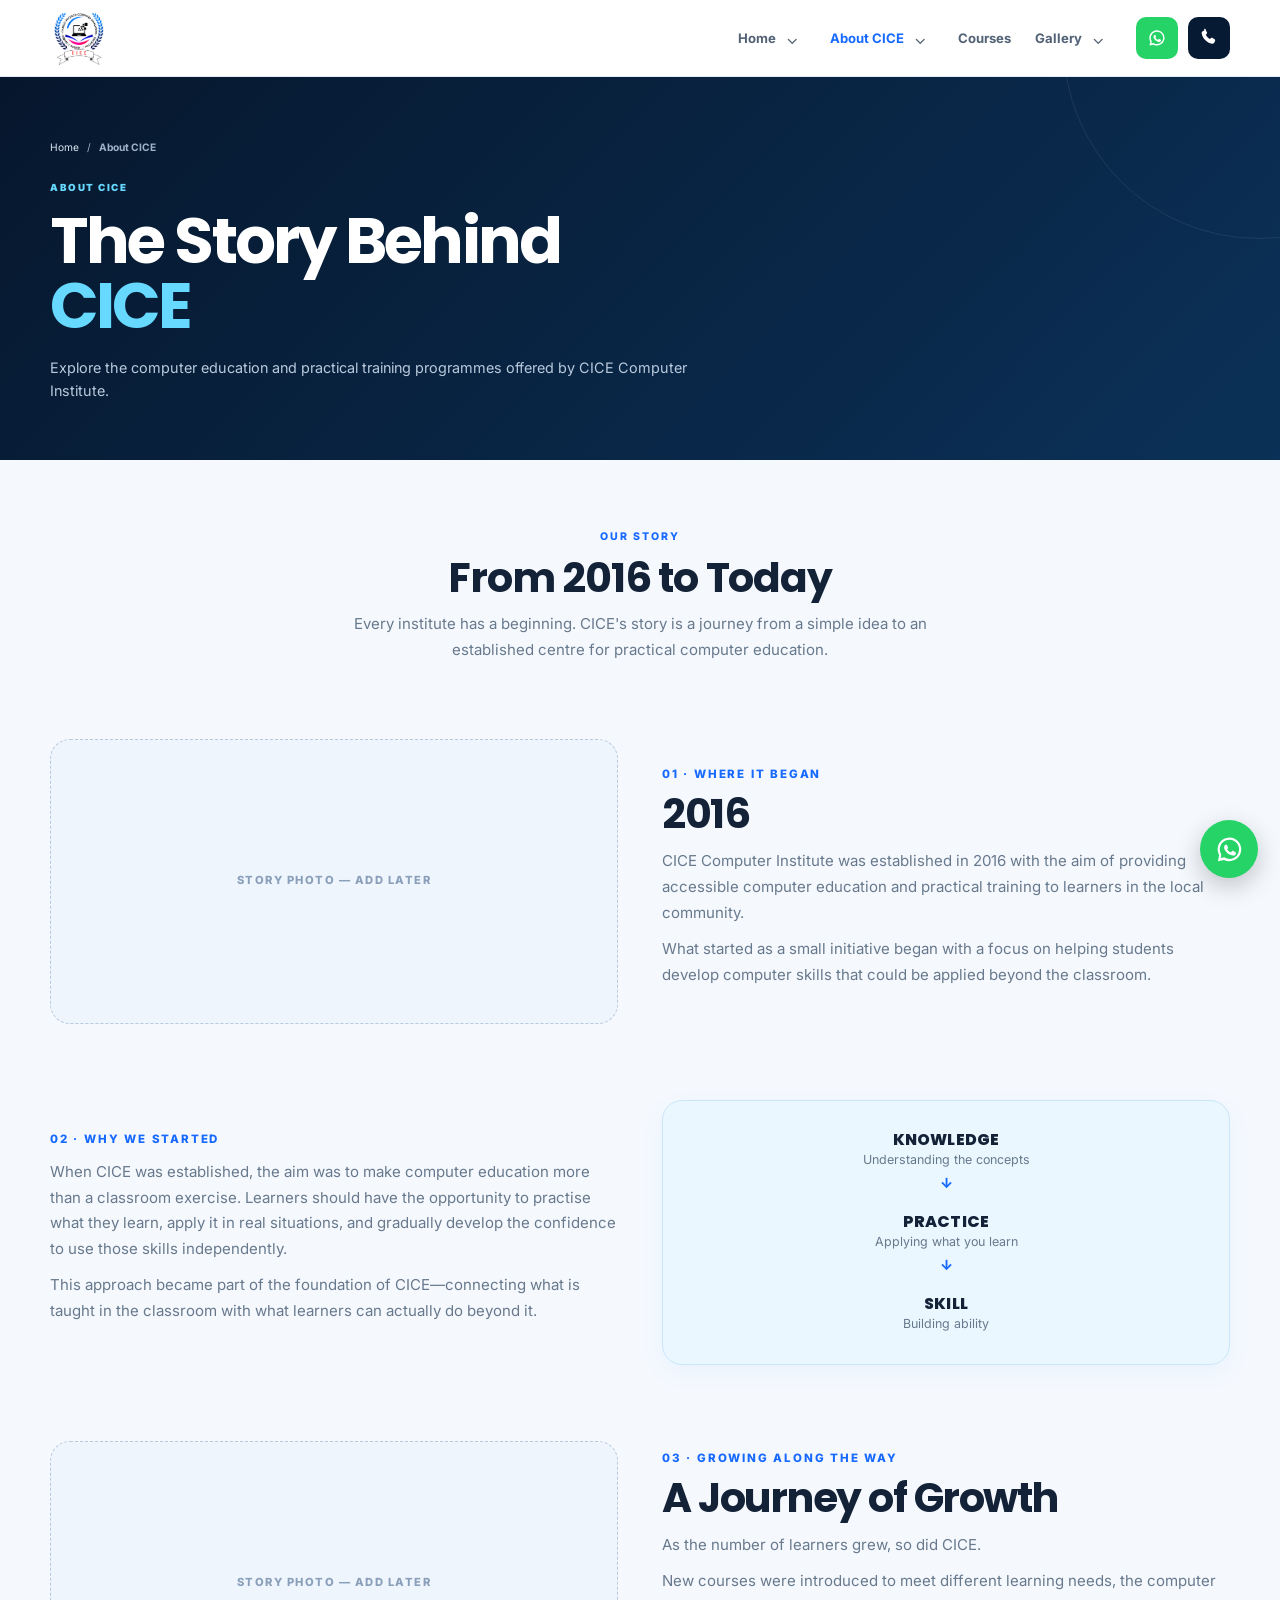
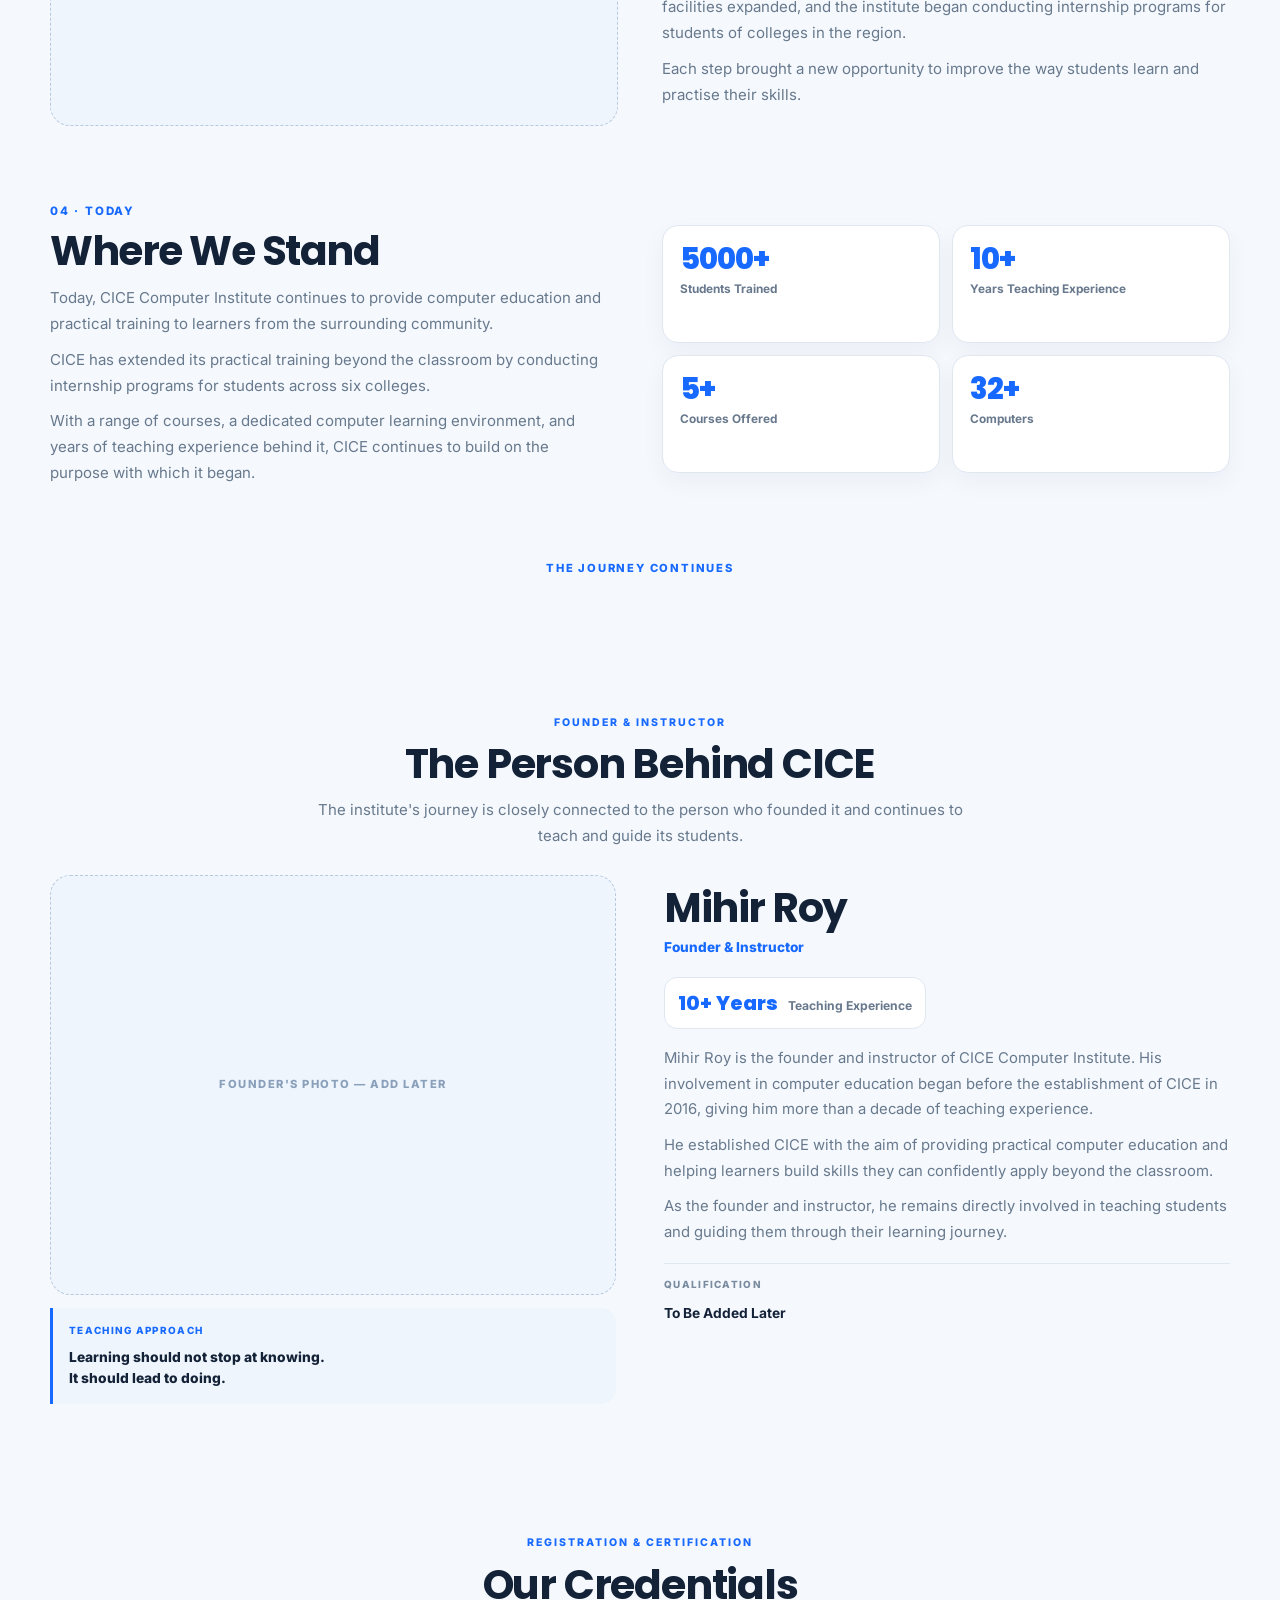
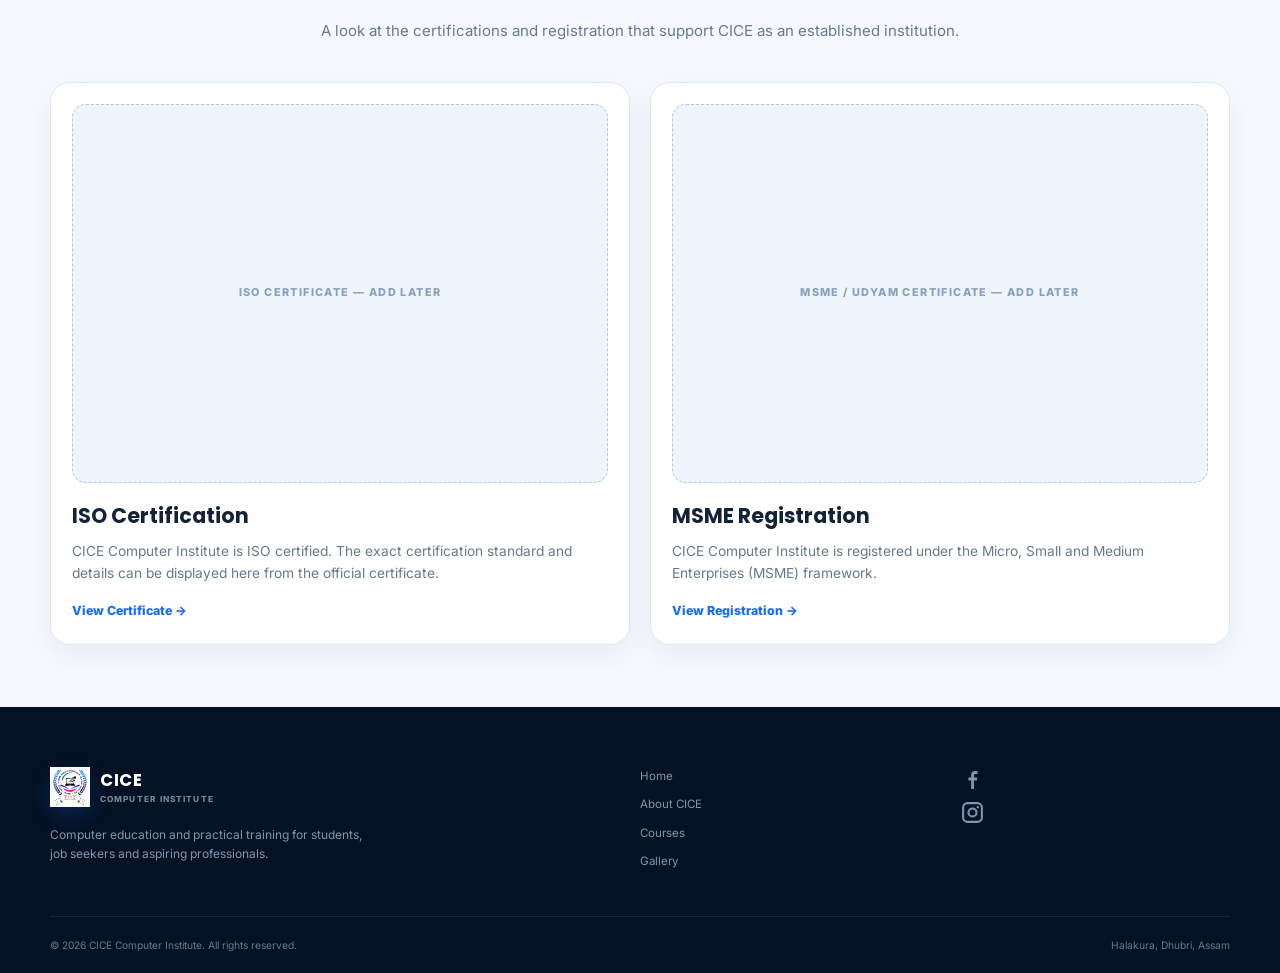
==== about.html @ 04698992 "Normalize logo link to homepage on all pages" ====
<!-- CICE About Page: institute information and founder details. -->
<!DOCTYPE html>
<html lang="en">
<head>
    <meta charset="UTF-8">
    <meta name="viewport" content="width=device-width, initial-scale=1.0">
    <link rel="icon" type="image/png" href="assets/images/cice-logo.png">
    <link rel="apple-touch-icon" href="assets/images/cice-logo.png">
    <meta name="description" content="Learn about CICE Computer Institute, its journey since 2016, founder and instructor Mihir Roy, and its certifications and registration.">
    <link rel="canonical" href="https://subhajitroy8931.github.io/CICEComputerInstitution/about.html">
    <meta property="og:type" content="website">
    <meta property="og:title" content="About CICE | CICE Computer Institute">
    <meta property="og:description" content="The story, founder and credentials behind CICE Computer Institute, Halakura.">
    <meta property="og:url" content="https://subhajitroy8931.github.io/CICEComputerInstitution/about.html">
    <meta property="og:image" content="https://subhajitroy8931.github.io/CICEComputerInstitution/assets/images/cice-logo.png">
    <meta name="twitter:card" content="summary_large_image">
    <meta name="twitter:title" content="About CICE | CICE Computer Institute">
    <meta name="twitter:description" content="The story, founder and credentials behind CICE Computer Institute, Halakura.">
    <title>About CICE | CICE Computer Institute</title>
    <link rel="stylesheet" href="style.css">

<style id="about-story-final-refinement">
/* Part 2: compact, centered Knowledge → Practice → Skill progression */
.story-process,
.knowledge-practice-skill,
.learning-process {
  display: flex !important;
  flex-direction: column !important;
  align-items: center !important;
  justify-content: center !important;
  gap: 8px !important;
  padding: 24px 22px !important;
  min-height: 0 !important;
}
.story-process .step,
.knowledge-practice-skill .step,
.learning-process .step {
  width: 100% !important;
  text-align: center !important;
  padding: 0 !important;
  margin: 0 !important;
}
.story-process .step h3,
.knowledge-practice-skill .step h3,
.learning-process .step h3 {
  margin: 0 !important;
  font-size: 19px !important;
  line-height: 1.2 !important;
  text-align: center !important;
}
.story-process .step p,
.knowledge-practice-skill .step p,
.learning-process .step p {
  margin: 3px 0 0 !important;
  font-size: 13px !important;
  line-height: 1.35 !important;
  text-align: center !important;
}
.story-process .arrow,
.knowledge-practice-skill .arrow,
.learning-process .arrow {
  margin: 0 !important;
  line-height: 1 !important;
  font-size: 14px !important;
}
</style>


<style id="story-process-cyan-refinement">
/* Compact Knowledge → Practice → Skill panel */
.story-process,
.knowledge-practice-skill,
.learning-process {
  background: #EAF7FF !important;
  border: 1px solid #C9E7F8 !important;
  border-radius: 20px !important;
  padding: 22px 24px !important;
  min-height: 0 !important;
  height: auto !important;
  box-shadow: 0 8px 24px rgba(31, 119, 255, 0.05) !important;
  display: flex !important;
  flex-direction: column !important;
  align-items: center !important;
  justify-content: center !important;
  gap: 7px !important;
}
.story-process .step,
.knowledge-practice-skill .step,
.learning-process .step {
  width: 100% !important;
  text-align: center !important;
  padding: 0 !important;
  margin: 0 !important;
}
.story-process .step h3,
.knowledge-practice-skill .step h3,
.learning-process .step h3 {
  margin: 0 !important;
  font-size: 19px !important;
  line-height: 1.2 !important;
  text-align: center !important;
}
.story-process .step p,
.knowledge-practice-skill .step p,
.learning-process .step p {
  margin: 3px 0 0 !important;
  font-size: 13px !important;
  line-height: 1.3 !important;
  text-align: center !important;
}
.story-process .arrow,
.knowledge-practice-skill .arrow,
.learning-process .arrow {
  margin: 0 !important;
  line-height: 1 !important;
  font-size: 14px !important;
}
</style>




</head>
<body>
<header class="site-header">
    <nav class="navbar container">
    <a href="index.html" class="brand" aria-label="CICE Computer Institute - Home">
    <img src="assets/images/cice-logo-nav.png" alt="CICE Computer Institute official logo" class="brand-logo">
</a>

    <button class="menu-toggle" id="menuToggle" type="button"
            aria-label="Open menu" aria-expanded="false">☰</button>

    <ul class="nav-links" id="navLinks">
        <li class="nav-dropdown">
            <div class="nav-item-with-dropdown">
                <a href="index.html">Home</a>
                <button class="nav-arrow" type="button"
                        aria-label="Open Home menu" aria-expanded="false">⌄</button>
            </div>
            <ul class="nav-dropdown-menu" aria-label="Home sections">
                <li><a href="index.html#notices">Notice &amp; Updates</a></li>
                <li><a href="index.html#courses">Courses</a></li>
                <li><a href="index.html#why">Why CICE</a></li>
                <li><a href="index.html#testimonials">Testimonials</a></li>
                <li><a href="index.html#gallery">Gallery</a></li>
                <li><a href="index.html#contact">Contact</a></li>
            </ul>
        </li>

        <li class="nav-dropdown">
            <div class="nav-item-with-dropdown">
                <a href="about.html">About CICE</a>
                <button class="nav-arrow" type="button"
                        aria-label="Open About CICE menu" aria-expanded="false">⌄</button>
            </div>
            <ul class="nav-dropdown-menu" aria-label="About CICE sections">
                <li><a href="about.html#story">Our Story</a></li>
                <li><a href="about.html#founder">Founder &amp; Instructor</a></li>
                <li><a href="about.html#certificates">Certificates &amp; Registration</a></li>
            </ul>
        </li>

        <li><a href="courses.html">Courses</a></li>

        <li class="nav-dropdown">
            <div class="nav-item-with-dropdown">
                <a href="gallery.html">Gallery</a>
                <button class="nav-arrow" type="button"
                        aria-label="Open Gallery menu" aria-expanded="false">⌄</button>
            </div>
            <ul class="nav-dropdown-menu" aria-label="Gallery sections">
                <li><a href="gallery.html#all-media">All Media</a></li>
                <li><a href="gallery.html#life-at-cice">Life at CICE</a></li>
                <li><a href="gallery.html#moments-of-cice">Moments</a></li>
                <li><a href="gallery.html#internship-experiences">Internship</a></li>
                <li><a href="gallery.html#recognition-credentials">Recognition</a></li>
            </ul>
        </li>
    </ul>

    <div class="nav-actions" aria-label="Contact actions">
        <a class="nav-action nav-whatsapp" href="https://wa.me/917002641470"
           target="_blank" rel="noopener" aria-label="WhatsApp" title="WhatsApp">
            <svg viewBox="0 0 32 32" aria-hidden="true" focusable="false">
                <path d="M16 3.5a12.3 12.3 0 0 0-10.7 18.4L4 28l6.3-1.2A12.3 12.3 0 1 0 16 3.5Zm0 22.2a9.9 9.9 0 0 1-5-1.4l-.4-.2-3.7.7.7-3.6-.2-.4A9.9 9.9 0 1 1 16 25.7Zm5.5-7.3c-.3-.2-1.8-.9-2.1-1-.3-.1-.5-.2-.7.2-.2.3-.8 1-.9 1.2-.2.2-.3.2-.6.1-1.5-.7-2.5-1.3-3.5-2.9-.3-.5.3-.5.8-1.6.1-.2.1-.4 0-.6-.1-.2-.7-1.7-1-2.3-.3-.6-.5-.5-.7-.5h-.6c-.2 0-.5.1-.8.4-.3.3-1 1-1 2.5s1.1 2.9 1.2 3.1c.2.2 2.1 3.2 5.1 4.5 1.9.8 2.7.9 3.7.7.6-.1 1.8-.7 2-1.4.3-.7.3-1.3.2-1.4-.1-.2-.3-.3-.6-.5Z"/>
            </svg>
            <span class="sr-only">WhatsApp</span>
        </a>

        <a class="nav-action nav-call" href="tel:+917002641470"
           aria-label="Call CICE" title="Call CICE">
            <svg viewBox="0 0 24 24" aria-hidden="true" focusable="false">
                <path d="M6.6 2.8 4.4 3.9c-.9.5-1.4 1.5-1.2 2.5 1.1 6.4 6.1 11.4 12.5 12.5 1 .2 2-.3 2.5-1.2l1.1-2.2c.3-.7.1-1.5-.5-1.9l-2.5-1.7c-.6-.4-1.4-.3-1.9.2l-1.2 1.2c-2.2-1.1-4-2.9-5.1-5.1l1.2-1.2c.5-.5.6-1.3.2-1.9L8.5 3.3c-.4-.6-.1-1.2-.5-1.7-.4-.6-1.2-.8-1.9-.5Z"/>
            </svg>
            <span class="sr-only">Call CICE</span>
        </a>
    </div>
</nav>
</header>

<main>
<!-- ==================== ABOUT HERO ==================== -->
<section class="courses-list-hero"><div class="container"><div class="courses-breadcrumb"><a href="index.html">Home</a><span>/</span><strong>About CICE</strong></div><span class="section-label">ABOUT CICE</span><h1>The Story Behind<br><span>CICE</span></h1><p>Explore the computer education and practical training programmes offered by CICE Computer Institute.</p></div></section>

<!-- ==================== OUR STORY ==================== -->
<section class="about-section alt" id="story">
    <div class="container">
        <div class="about-section-heading">
            <span class="section-label">OUR STORY</span>
            <h2>From 2016 to Today</h2>
            <p>Every institute has a beginning. CICE's story is a journey from a simple idea to an established centre for practical computer education.</p>
        </div>

        <div class="story-chapter story-chapter-beginning">
            <div class="story-media image-placeholder">
                <img src="assets/images/about/story-beginning.jpg" alt="CICE in its early days" loading="lazy" onerror="this.style.display='none';">
                <span>STORY PHOTO — ADD LATER</span>
            </div>
            <div class="story-copy">
                <div class="story-number">01 · WHERE IT BEGAN</div>
                <h3>2016</h3>
                <p>CICE Computer Institute was established in 2016 with the aim of providing accessible computer education and practical training to learners in the local community.</p>
                <p>What started as a small initiative began with a focus on helping students develop computer skills that could be applied beyond the classroom.</p>
            </div>
        </div>

        <div class="story-chapter story-chapter-why">
            <div class="story-copy">
                <div class="story-number">02 · WHY WE STARTED</div>
                <p>When CICE was established, the aim was to make computer education more than a classroom exercise. Learners should have the opportunity to practise what they learn, apply it in real situations, and gradually develop the confidence to use those skills independently.</p>
                <p>This approach became part of the foundation of CICE—connecting what is taught in the classroom with what learners can actually do beyond it.</p>
            </div>

            <div class="story-process" aria-label="CICE learning approach">
                <div class="story-process-row">
                    <strong>KNOWLEDGE</strong>
                    <span>Understanding the concepts</span>
                </div>
                <div class="story-process-row">
                    <strong>PRACTICE</strong>
                    <span>Applying what you learn</span>
                </div>
                <div class="story-process-row">
                    <strong>SKILL</strong>
                    <span>Building ability</span>
                </div>
            </div>
        </div>

        <div class="story-chapter story-chapter-growth">
            <div class="story-media image-placeholder">
                <img src="assets/images/about/story-growth.jpg" alt="CICE students learning" loading="lazy" onerror="this.style.display='none';">
                <span>STORY PHOTO — ADD LATER</span>
            </div>
            <div class="story-copy">
                <div class="story-number">03 · GROWING ALONG THE WAY</div>
                <h3>A Journey of Growth</h3>
                <p>As the number of learners grew, so did CICE.</p>
                <p>New courses were introduced to meet different learning needs, the computer facilities expanded, and the institute began conducting internship programs for students of colleges in the region.</p>
                <p>Each step brought a new opportunity to improve the way students learn and practise their skills.</p>
            </div>
        </div>

        <div class="story-chapter story-chapter-today">
            <div class="story-copy">
                <div class="story-number">04 · TODAY</div>
                <h3>Where We Stand</h3>
                <p>Today, CICE Computer Institute continues to provide computer education and practical training to learners from the surrounding community.</p>
                <p>CICE has extended its practical training beyond the classroom by conducting internship programs for students across six colleges.</p>
                <p>With a range of courses, a dedicated computer learning environment, and years of teaching experience behind it, CICE continues to build on the purpose with which it began.</p>
            </div>

            <div class="story-stats-grid" aria-label="CICE achievements">
                <article class="story-stat-card"><strong>5000+</strong><span>Students Trained</span></article>
                <article class="story-stat-card"><strong>10+</strong><span>Years Teaching Experience</span></article>
                <article class="story-stat-card"><strong>5+</strong><span>Courses Offered</span></article>
                <article class="story-stat-card"><strong>32+</strong><span>Computers</span></article>
            </div>
        </div>

        <div class="story-ending-wrap">
            <span class="story-ending">THE JOURNEY CONTINUES</span>
        </div>
    </div>
</section>

<!-- ==================== FOUNDER & INSTRUCTOR ==================== -->
<section class="about-section" id="founder">
    <div class="container">
        <div class="about-section-heading founder-heading">
            <span class="section-label">FOUNDER &amp; INSTRUCTOR</span>
            <h2>The Person Behind CICE</h2>
            <p>The institute's journey is closely connected to the person who founded it and continues to teach and guide its students.</p>
        </div>

        <div class="founder-grid founder-grid-refined">
            <div class="founder-left">
                <div class="founder-photo image-placeholder">
                    <img src="assets/images/about/founder.jpg" alt="Mihir Roy, Founder and Instructor of CICE" loading="lazy" onerror="this.style.display='none';">
                    <span>FOUNDER'S PHOTO — ADD LATER</span>
                </div>
                <div class="philosophy founder-philosophy">
                    <small>TEACHING APPROACH</small>
                    <p>Learning should not stop at knowing.<br>It should lead to doing.</p>
                </div>
            </div>

            <div class="founder-copy">
                <h3 class="founder-name">Mihir Roy</h3>
                <div class="founder-role">Founder &amp; Instructor</div>
                <div class="experience-chip"><strong>10+ Years</strong><span>Teaching Experience</span></div>
                <p>Mihir Roy is the founder and instructor of CICE Computer Institute. His involvement in computer education began before the establishment of CICE in 2016, giving him more than a decade of teaching experience.</p>
                <p>He established CICE with the aim of providing practical computer education and helping learners build skills they can confidently apply beyond the classroom.</p>
                <p>As the founder and instructor, he remains directly involved in teaching students and guiding them through their learning journey.</p>
                <div class="founder-details">
                    <div class="founder-detail"><small>QUALIFICATION</small><strong>To Be Added Later</strong></div>
                </div>
            </div>
        </div>
    </div>
</section>

<!-- ==================== CERTIFICATES & REGISTRATION ==================== -->
<section class="about-section alt" id="certificates">
    <div class="container">
        <div class="about-section-heading">
            <span class="section-label">REGISTRATION &amp; CERTIFICATION</span>
            <h2>Our Credentials</h2>
            <p>A look at the certifications and registration that support CICE as an established institution.</p>
        </div>
        <div class="credentials-grid">
            <article class="credential-card">
                <div class="document-preview image-placeholder">
                    <img src="assets/images/about/iso-certificate.jpg" alt="ISO certificate preview" loading="lazy" onerror="this.style.display='none';">
                    <span>ISO CERTIFICATE — ADD LATER</span>
                </div>
                <h3>ISO Certification</h3>
                <p>CICE Computer Institute is ISO certified. The exact certification standard and details can be displayed here from the official certificate.</p>
                <a class="credential-link" href="assets/certificates/iso.pdf" target="_blank" rel="noopener">View Certificate →</a>
            </article>
            <article class="credential-card">
                <div class="document-preview image-placeholder">
                    <img src="assets/images/about/msme-certificate.jpg" alt="MSME registration certificate preview" loading="lazy" onerror="this.style.display='none';">
                    <span>MSME / UDYAM CERTIFICATE — ADD LATER</span>
                </div>
                <h3>MSME Registration</h3>
                <p>CICE Computer Institute is registered under the Micro, Small and Medium Enterprises (MSME) framework.</p>
                <a class="credential-link" href="assets/certificates/msme.pdf" target="_blank" rel="noopener">View Registration →</a>
            </article>
        </div>
    </div>
</section>

</main>

<!-- ==================== FOOTER ==================== -->
<footer class="site-footer">
    <div class="footer-inner container">
        <div>
            <a href="index.html" class="brand footer-brand">
                <span class="brand-mark"><img src="assets/images/cice-logo.png" alt="CICE Institute logo" class="footer-brand-logo"></span>
                <span>
                    <strong>CICE</strong>
                    <small>COMPUTER INSTITUTE</small>
                </span>
            </a>
            <p>Computer education and practical training for students, job seekers and aspiring professionals.</p>
        </div>
        <div class="footer-links">
            <a href="index.html">Home</a>
            <a href="about.html">About CICE</a>
            <a href="courses.html">Courses</a>
            <a href="gallery.html">Gallery</a>
            
        </div>
        <div class="footer-social">
            <a href="https://www.facebook.com/p/CICE-Computer-Institute-Halakura-100089602022179/" target="_blank" rel="noopener" aria-label="Facebook" title="Facebook"><svg class="footer-social-icon" viewBox="0 0 24 24" aria-hidden="true" focusable="false"><path fill="currentColor" d="M13.5 21v-8h2.7l.4-3h-3.1V8.1c0-.9.3-1.5 1.6-1.5h1.7V4c-.3 0-1.2-.1-2.3-.1-2.3 0-3.8 1.4-3.8 3.9V10H8v3h2.7v8h2.8Z"/></svg></a>
            <a href="https://www.instagram.com/cice_computer_halakura/" target="_blank" rel="noopener" aria-label="Instagram" title="Instagram"><svg class="footer-social-icon" viewBox="0 0 24 24" aria-hidden="true" focusable="false"><path fill="currentColor" d="M7.2 2h9.6A5.2 5.2 0 0 1 22 7.2v9.6a5.2 5.2 0 0 1-5.2 5.2H7.2A5.2 5.2 0 0 1 2 16.8V7.2A5.2 5.2 0 0 1 7.2 2Zm0 2A3.2 3.2 0 0 0 4 7.2v9.6A3.2 3.2 0 0 0 7.2 20h9.6a3.2 3.2 0 0 0 3.2-3.2V7.2A3.2 3.2 0 0 0 16.8 4H7.2Zm4.8 3.1A4.9 4.9 0 1 1 7.1 12 4.9 4.9 0 0 1 12 7.1Zm0 2A2.9 2.9 0 1 0 14.9 12 2.9 2.9 0 0 0 12 9.1Zm5.1-3.4a1.15 1.15 0 1 1-1.15 1.15A1.15 1.15 0 0 1 17.1 5.7Z"/></svg></a>
        </div>
    </div>
    <div class="footer-bottom container">
        <span>© <span id="year"></span> CICE Computer Institute. All rights reserved.</span>
        <span>Halakura, Dhubri, Assam</span>
    </div>
</footer>
<script>
document.addEventListener('DOMContentLoaded', function () {
  const dropdown = document.querySelector('.nav-dropdown');
  const toggle = document.querySelector('.nav-dropdown-toggle');
  if (dropdown && toggle) {
    toggle.addEventListener('click', function (e) {
      if (window.innerWidth <= 700) {
        e.preventDefault();
        const open = dropdown.classList.toggle('open');
        toggle.setAttribute('aria-expanded', String(open));
      }
    });
  }
});
</script>

<script src="script.js"></script>
</body>
</html>
---- style.css ----
/* CICE shared stylesheet: controls the website-wide visual design. */
@import url('https://fonts.googleapis.com/css2?family=Inter:wght@400;500;600;700;800&family=Poppins:wght@500;600;700;800&display=swap');

/* ==================== FONT IMPORT ==================== */
/* Loads the Inter and Poppins fonts used throughout the website. */

/* ==================== GLOBAL VARIABLES ==================== */
/* Centralizes colours, spacing, border radius and shadow values for reuse. */

:root {
    --navy:#071a33;
    --navy-2:#0b3158;
    --blue:#1769ff;
    --cyan:#25c8ff;
    --text:#142238;
    --muted:#68798d;
    --light:#f5f9fe;
    --border:#dfe7f1;
    --white:#fff;
    --shadow:0 18px 55px rgba(7,26,51,.09);
    --radius:20px;
}

/* ==================== GLOBAL RESET & BASE STYLES ==================== */
/* Removes browser defaults and establishes the basic page-wide styling. */

* {
    margin:0;
    padding:0;
    box-sizing:border-box;
}

html {
    scroll-behavior:smooth;
}

body {
    font-family:Inter,Arial,sans-serif;
    color:var(--text);
    background:#fff;
    line-height:1.6;
    overflow-x:hidden;
}

h1,
h2,
h3 {
    font-family:Poppins,Arial,sans-serif;
}

a {
    color:inherit;
    text-decoration:none;
}

button {
    font:inherit;
}

.container {
    width:min(1180px,calc(100% - 40px));
    margin:auto;
}

/* ==================== HEADER & NAVIGATION ==================== */
/* Controls the sticky header, logo, navigation links and mobile menu. */

.site-header {
    position:sticky;
    top:0;
    z-index:1000;
    background:rgba(255,255,255,.94);
    backdrop-filter:blur(14px);
    border-bottom:1px solid rgba(223,231,241,.8);
}

.navbar {
    min-height:76px;
    display:flex;
    align-items:center;
    gap:25px;
}

.brand {
    display:flex;
    align-items:center;
    gap:10px;
    margin-right:auto;
}

.brand-mark {
    width:43px;
    height:43px;
    border-radius:12px;
    display:grid;
    place-items:center;
    background:linear-gradient(135deg,var(--blue),var(--cyan));
    color:#fff;
    font:800 1.35rem Poppins;
    box-shadow:0 8px 20px rgba(23,105,255,.2);
}

.brand strong,
.brand small {
    display:block;
}

.brand strong {
    font:700 1.05rem Poppins;
    letter-spacing:.7px;
}

.brand small {
    color:#75869a;
    font-size:.52rem;
    font-weight:800;
    letter-spacing:1.1px;
}


/* ==================== NAVIGATION ==================== */
.navbar {
    min-height:76px;
    display:flex;
    align-items:center;
    justify-content:space-between;
    gap:28px;
    position:relative;
    z-index:1200;
}

.nav-links {
    display:flex;
    align-items:center;
    gap:24px;
    list-style:none;
    margin:0;
    padding:0;
}

.nav-links > li {
    position:relative;
}

.nav-links a {
    color:#526276;
    font-size:.82rem;
    font-weight:700;
    text-decoration:none;
}

.nav-links a:hover,
.nav-links a:focus-visible,
.nav-links a.active {
    color:var(--blue);
}

.nav-dropdown-toggle {
    display:flex;
    align-items:center;
    gap:5px;
}

.nav-dropdown-toggle span {
    font-size:.85em;
    transition:transform .2s ease;
}

.nav-dropdown:hover .nav-dropdown-toggle span,
.nav-dropdown:focus-within .nav-dropdown-toggle span,
.nav-dropdown.open .nav-dropdown-toggle span {
    transform:rotate(180deg);
}

.nav-dropdown-menu {
    position:absolute;
    top:calc(100% + 14px);
    left:50%;
    transform:translateX(-50%) translateY(6px);
    min-width:235px;
    padding:9px;
    margin:0;
    list-style:none;
    background:rgba(255,255,255,.99);
    border:1px solid var(--border);
    border-radius:14px;
    box-shadow:0 18px 45px rgba(7,26,51,.14);
    opacity:0;
    visibility:hidden;
    pointer-events:none;
    transition:opacity .2s ease, transform .2s ease, visibility .2s ease;
    z-index:1300;
}

.nav-dropdown:hover .nav-dropdown-menu,
.nav-dropdown:focus-within .nav-dropdown-menu,
.nav-dropdown.open .nav-dropdown-menu {
    opacity:1;
    visibility:visible;
    pointer-events:auto;
    transform:translateX(-50%) translateY(0);
}

.nav-dropdown-menu a {
    display:block;
    padding:10px 12px;
    border-radius:9px;
    color:#526276;
    font-size:.76rem;
    font-weight:700;
}

.nav-dropdown-menu a:hover,
.nav-dropdown-menu a:focus-visible {
    background:#f1f7ff;
    color:var(--blue);
}

.nav-actions {
    display:flex;
    align-items:center;
    gap:10px;
    flex-shrink:0;
}

.nav-action {
    width:42px;
    height:42px;
    display:inline-flex;
    align-items:center;
    justify-content:center;
    border-radius:10px;
    text-decoration:none;
    transition:transform .2s ease, background .2s ease, box-shadow .2s ease;
}

.nav-action svg {
    width:20px;
    height:20px;
    fill:currentColor;
}

.nav-whatsapp {
    background:#25D366;
    color:#fff;
}

.nav-call {
    background:var(--navy);
    color:#fff;
}

.nav-action:hover,
.nav-action:focus-visible {
    transform:translateY(-2px);
    box-shadow:0 8px 18px rgba(7,26,51,.15);
}

.sr-only {
    position:absolute !important;
    width:1px !important;
    height:1px !important;
    padding:0 !important;
    margin:-1px !important;
    overflow:hidden !important;
    clip:rect(0,0,0,0) !important;
    white-space:nowrap !important;
    border:0 !important;
}

.menu-toggle {
    display:none;
    border:0;
    background:none;
    font-size:1.5rem;
    color:var(--navy);
    cursor:pointer;
}

/* ==================== HERO SECTION ==================== */
/* Styles the main introductory section at the top of the homepage. */

.hero {
    position:relative;
    overflow:hidden;
    min-height:680px;
    color:#fff;
    background:
        radial-gradient(circle at 78% 25%,rgba(37,200,255,.18),transparent 26%),
        radial-gradient(circle at 8% 80%,rgba(23,105,255,.18),transparent 30%),
        linear-gradient(135deg,#06172d,#0a3157 60%,#063b64);
}

.hero::before {
    content:"";
    position:absolute;
    inset:0;
    opacity:.1;
    background-image:
        linear-gradient(rgba(255,255,255,.25) 1px,transparent 1px),
        linear-gradient(90deg,rgba(255,255,255,.25) 1px,transparent 1px);
    background-size:52px 52px;
}

.hero-grid {
    position:relative;
    z-index:2;
    min-height:680px;
    display:grid;
    grid-template-columns:1.05fr .95fr;
    align-items:center;
    gap:50px;
}

.hero-content {
    max-width:680px;
}

.hero-brand {
    display:flex;
    flex-direction:column;
    align-items:flex-start;
    margin:0 0 22px;
    max-width:680px;
    color:#fff;
    line-height:1;
    text-wrap:balance;
}

.hero-brand-cice,
.hero-brand-institute {
    display:block;
    font-size:clamp(3.25rem,6.4vw,5.5rem);
    font-weight:900;
    letter-spacing:0;
    line-height:.98;
}

.hero-brand-cice {
    background:linear-gradient(135deg,#ffffff 12%,#62cfff 88%);
    -webkit-background-clip:text;
    background-clip:text;
    color:transparent;
    text-shadow:0 8px 30px rgba(37,200,255,.12);
}

.hero-brand-institute {
    margin-top:2px;
    font-size:clamp(3.6rem,7vw,6.1rem);
    color:#fff !important;
    text-transform:uppercase;
}

.hero-kicker {
    display:block;
    margin:0 0 22px;
    color:#d9f5ff;
    font-size:.88rem;
    font-weight:700;
    letter-spacing:.4px;
}

/* ==================== SHARED LABELS & BUTTONS ==================== */
/* Defines reusable labels and call-to-action button styles. */

.eyebrow,
.section-label {
    color:var(--blue);
    font-size:.66rem;
    font-weight:800;
    letter-spacing:2px;
}

.hero .eyebrow {
    color:var(--cyan);
}

.hero h1 {
    font-size:clamp(3.5rem,7vw,6.2rem);
    line-height:.98;
    letter-spacing:-4px;
    margin:22px 0 28px;
}

.hero h1 span {
    color:#62cfff;
}

.hero-content>p {
    max-width:610px;
    color:#b9cbe0;
    font-size:1.04rem;
}

.hero-actions {
    display:flex;
    flex-wrap:wrap;
    gap:12px;
    margin-top:32px;
}

.btn {
    min-height:48px;
    padding:0 20px;
    border-radius:9px;
    display:inline-flex;
    align-items:center;
    justify-content:center;
    gap:10px;
    font-weight:800;
    font-size:.78rem;
    transition:.25s;
}

.btn:hover {
    transform:translateY(-2px);
}

.btn-primary {
    color:#fff;
    background:linear-gradient(135deg,var(--blue),#2c8dff);
    box-shadow:0 10px 28px rgba(23,105,255,.28);
}

.btn-light-outline {
    color:#fff;
    border:1px solid rgba(255,255,255,.25);
    background:rgba(255,255,255,.06);
}

.btn-whatsapp {
    color:#fff;
    background:#148a58;
}

.hero-note {
    display:flex;
    gap:10px;
    margin-top:45px;
    color:#8fa8c2;
    font-size:.68rem;
}

/* ==================== HERO VISUAL ELEMENTS ==================== */
/* Controls decorative circles, accents and the visual area beside the hero text. */

.hero-visual {
    min-height:470px;
    position:relative;
    display:grid;
    place-items:center;
}

.hero-orbit {
    position:absolute;
    border:1px solid rgba(37,200,255,.16);
    border-radius:50%;
}

.orbit-one {
    width:470px;
    height:470px;
}

.orbit-two {
    width:340px;
    height:340px;
}

.hero-accent {
    position:absolute;
    width:120px;
    height:120px;
    border:1px solid rgba(37,200,255,.18);
    transform:rotate(45deg);
}

.accent-top {
    top:35px;
    right:45px;
}

.accent-bottom {
    bottom:35px;
    left:45px;
}

/* ==================== HERO IDENTITY CARD ==================== */
/* Styles the information card used in the hero visual area. */

.identity-card {
    position:relative;
    z-index:2;
    width:min(470px,92%);
    padding:28px 30px;
    border:1px solid rgba(255,255,255,.16);
    border-radius:24px;
    background:rgba(10,31,53,.78);
    box-shadow:0 30px 80px rgba(0,0,0,.28);
    backdrop-filter:blur(10px);
}

.identity-top {
    display:flex;
    align-items:center;
    gap:9px;
    color:#7f9ab5;
    font-size:.54rem;
    font-weight:800;
    letter-spacing:1.5px;
}

.identity-dot {
    width:8px;
    height:8px;
    border-radius:50%;
    background:#53cfff;
    box-shadow:0 0 16px rgba(83,207,255,.65);
}

.identity-year {
    margin-left:auto;
    color:#6f879f;
}

.identity-main {
    display:flex;
    align-items:center;
    gap:22px;
    padding:55px 0 38px;
}

.identity-monogram {
    width:92px;
    height:92px;
    flex:0 0 92px;
    display:grid;
    place-items:center;
    border-radius:22px;
    background:linear-gradient(145deg,#1769ff,#25c8ff);
    color:#fff;
    font:800 3.7rem/1 Poppins;
    box-shadow:0 18px 40px rgba(23,105,255,.25);
}

.identity-small {
    color:#53cfff;
    font-size:.62rem;
    font-weight:900;
    letter-spacing:2px;
}

.identity-main h2 {
    color:#fff;
    font-size:1.65rem;
    line-height:1.08;
    letter-spacing:1px;
    margin:7px 0 10px;
}

.identity-main p {
    color:#8ea8c2;
    font-size:.54rem;
    font-weight:800;
    letter-spacing:1.3px;
}

.identity-line {
    height:1px;
    background:linear-gradient(90deg,rgba(83,207,255,.7),rgba(255,255,255,.08),transparent);
}

.identity-bottom {
    display:flex;
    align-items:center;
    gap:12px;
    padding-top:20px;
    color:#8ea8c2;
    font-size:.56rem;
    font-weight:900;
    letter-spacing:1.3px;
}

.identity-bottom span:nth-child(1) {
    color:#53cfff;
}

.identity-bottom span:nth-child(3) {
    color:#fff;
}

.identity-bottom span:nth-child(5) {
    color:#53cfff;
}

/* ==================== GENERAL SECTIONS ==================== */
/* Provides shared section spacing and heading styles. */

.section {
    padding:100px 0;
}

.section-heading {
    max-width:700px;
    margin:0 auto 55px;
    text-align:center;
}

.section-heading h2 {
    font-size:clamp(2rem,4vw,3.2rem);
    line-height:1.1;
    letter-spacing:-1.3px;
    margin:12px 0 16px;
}

.section-heading h2 span,
.about-copy h2 span,
.instructor-content h2 span,
.contact-copy h2 span {
    color:var(--blue);
}

.section-heading p {
    color:var(--muted);
    font-size:.9rem;
}

/* ==================== COURSES ==================== */
/* Controls the course grid, course cards and course-detail links. */

.course-grid {
    display:grid;
    grid-template-columns:repeat(3,1fr);
    gap:20px;
}

.course-card {
    min-height:285px;
    padding:28px;
    display:flex;
    flex-direction:column;
    border:1px solid rgba(24,73,122,.08);
    border-radius:18px;
    background:#f7fbff;
    transition:.3s;
}

.course-card:nth-child(odd),
.course-card:nth-child(even),
.course-card-muted {
    background:#f1f7ff;
}

.course-card:hover {
    transform:translateY(-6px);
    box-shadow:var(--shadow);
    border-color:#bdd2f3;
}

.course-number {
    color:#9aa9ba;
    font-size:.65rem;
    font-weight:800;
    letter-spacing:1.5px;
}

.course-card h3 {
    font-size:1.45rem;
    margin-top:40px;
}

.course-card p {
    color:var(--muted);
    font-size:.82rem;
    margin-top:10px;
}

.course-link {
    margin-top:auto;
    padding-top:25px;
    color:var(--blue);
    font-size:.74rem;
    font-weight:800;
    display:flex;
    justify-content:space-between;
}

.course-link:hover {
    color:var(--blue-2);
}

.course-card-muted {
    background:#f8fbff;
}

.provisional-note {
    color:#8090a4;
    font-size:.68rem;
    font-style:italic;
    text-align:center;
    margin-top:25px;
}

/* ==================== WHY CICE / FEATURES ==================== */
/* Controls feature cards and the college internship information. */

.feature-grid {
    display:grid;
    grid-template-columns:repeat(4,1fr);
    gap:16px;
}

.feature-card {
    padding:27px;
    border:1px solid var(--border);
    border-radius:17px;
    background:#f8fbff;
    transition:.3s;
}

.feature-card:hover {
    background:#fff;
    transform:translateY(-4px);
    box-shadow:var(--shadow);
}

.feature-icon {
    width:36px;
    height:36px;
    border-radius:9px;
    display:grid;
    place-items:center;
    background:#e8f2ff;
    color:var(--blue);
    font-size:.58rem;
    font-weight:900;
    margin-bottom:22px;
}

.feature-card h3 {
    font-size:.95rem;
    margin-bottom:8px;
}

.feature-card p {
    color:var(--muted);
    font-size:.75rem;
}

.internship-card {
    grid-column:span 2;
}

.college-list {
    display:flex;
    flex-wrap:wrap;
    gap:6px;
    margin-top:16px;
}

.college-list span {
    padding:5px 8px;
    border-radius:20px;
    background:#eaf2fc;
    color:#5f7085;
    font-size:.58rem;
    font-weight:600;
}

/* ==================== FACILITIES ==================== */
/* Styles the dark facilities section and its facility cards. */

.dark-section {
    background:linear-gradient(135deg,#06172d,#0b3158);
    color:#fff;
    position:relative;
    overflow:hidden;
}

.dark-section::before {
    content:"";
    position:absolute;
    inset:0;
    opacity:.08;
    background-image:
        linear-gradient(rgba(39,198,255,.6) 1px,transparent 1px),
        linear-gradient(90deg,rgba(39,198,255,.6) 1px,transparent 1px);
    background-size:45px 45px;
}

.dark-section>.section {
    position:relative;
    z-index:1;
}

.section-heading.light h2 {
    color:#fff;
}

.section-heading.light p {
    color:#9db3cb;
}

.section-heading.light .section-label {
    color:var(--cyan);
}

.facility-grid {
    display:grid;
    grid-template-columns:repeat(3,1fr);
    gap:15px;
}

.facility-card {
    padding:30px;
    border:1px solid rgba(255,255,255,.11);
    border-radius:16px;
    background:rgba(255,255,255,.045);
    transition:.3s;
}

.facility-card:hover {
    transform:translateY(-5px);
    background:rgba(255,255,255,.08);
    border-color:rgba(37,200,255,.35);
}

.facility-symbol {
    width:48px;
    height:48px;
    display:grid;
    place-items:center;
    border:1px solid rgba(37,200,255,.3);
    border-radius:11px;
    color:var(--cyan);
    font-size:.58rem;
    font-weight:900;
    letter-spacing:1px;
    margin-bottom:22px;
}

.facility-card h3 {
    font-size:.98rem;
    margin-bottom:8px;
}

.facility-card p {
    color:#9db3cb;
    font-size:.76rem;
}

/* ==================== INSTRUCTOR ==================== */
/* Controls the instructor image, profile information and details. */

.instructor-section {
    background:#f7fbff;
}

.instructor-layout {
    display:grid;
    grid-template-columns:.85fr 1.15fr;
    gap:80px;
    align-items:center;
}

.instructor-photo {
    min-height:470px;
    border-radius:24px;
    overflow:hidden;
    background:#dcecff;
    box-shadow:var(--shadow);
    position:relative;
}

.instructor-photo img {
    width:100%;
    height:100%;
    min-height:470px;
    object-fit:cover;
    display:block;
}

.photo-placeholder {
    position:absolute;
    inset:0;
    display:none;
    align-items:center;
    justify-content:center;
    flex-direction:column;
    background:linear-gradient(145deg,#dcecff,#c7eaff);
    color:var(--blue);
}

.photo-placeholder strong {
    font:800 5rem Poppins;
}

.photo-placeholder span {
    font-size:.75rem;
    color:#647d99;
}

.instructor-content h2 {
    font-size:clamp(2.5rem,5vw,4rem);
    line-height:1.05;
    margin-top:12px;
}

.role {
    color:var(--blue);
    font-weight:800;
    margin-top:6px;
}

.divider {
    width:55px;
    height:3px;
    background:var(--blue);
    margin:20px 0;
}

.instructor-content>p:not(.role):not(.provisional-note) {
    max-width:600px;
    color:var(--muted);
    font-size:.9rem;
}

.verified-details {
    display:grid;
    grid-template-columns:1fr 1fr;
    gap:12px;
    margin-top:28px;
}

.verified-details div {
    padding:16px;
    border:1px solid var(--border);
    border-radius:12px;
    background:#fff;
}

.verified-details strong,
.verified-details span {
    display:block;
}

.verified-details strong {
    font-size:.62rem;
    letter-spacing:.6px;
}

.verified-details span {
    color:var(--muted);
    font-size:.7rem;
    margin-top:4px;
}

/* ==================== TESTIMONIALS ==================== */
/* Styles the student testimonial cards and student information. */

.testimonials-section {
    background:#fff;
}

.testimonial-grid {
    display:grid;
    grid-template-columns:repeat(3,1fr);
    gap:18px;
}

.testimonial-card {
    padding:28px;
    border:1px solid var(--border);
    border-radius:18px;
    background:#f8fbff;
}

.quote-mark {
    color:var(--blue);
    font:800 3rem/1 Poppins;
}

.testimonial-card p {
    color:var(--muted);
    font-size:.82rem;
}

.student {
    display:flex;
    align-items:center;
    gap:10px;
    margin-top:20px;
}

.avatar {
    width:38px;
    height:38px;
    border-radius:50%;
    display:grid;
    place-items:center;
    background:#e7f1ff;
    color:var(--blue);
    font-size:.6rem;
    font-weight:900;
}

.student strong,
.student small {
    display:block;
}

.student strong {
    font-size:.7rem;
}

.student small {
    color:var(--muted);
    font-size:.6rem;
    margin-top:2px;
}

.placeholder-testimonial {
    opacity:.85;
}

/* ==================== ABOUT ==================== */
/* Controls the institute description and key facts. */

.about-section {
    background:#f5f9fe;
    padding:100px 0;
}

.about-inner {
    display:grid;
    grid-template-columns:1.15fr .85fr;
    gap:70px;
    align-items:center;
}

.about-copy h2 {
    font-size:clamp(2rem,4vw,3.3rem);
    line-height:1.1;
    margin:12px 0 20px;
}

.about-copy p {
    color:var(--muted);
    font-size:.86rem;
    margin-top:14px;
    max-width:650px;
}

.about-facts {
    display:grid;
    grid-template-columns:1fr 1fr;
    gap:14px;
}

.about-facts div {
    padding:25px;
    border:1px solid var(--border);
    border-radius:16px;
    background:#fff;
}

.about-facts strong {
    display:block;
    color:var(--blue);
    font:800 1.8rem Poppins;
}

.about-facts span {
    color:var(--muted);
    font-size:.62rem;
}

/* ==================== GALLERY ==================== */
/* Controls the gallery grid, images and captions. */

.gallery-section {
    background:#fff;
}

.gallery-grid {
    display:grid;
    grid-template-columns:2fr 1fr 1fr;
    grid-template-rows:200px 200px;
    gap:14px;
}

.gallery-item {
    position:relative;
    overflow:hidden;
    border-radius:16px;
    background:#dbeeff;
}

.gallery-item img {
    width:100%;
    height:100%;
    object-fit:cover;
    display:block;
    transition:.4s;
}

.gallery-item:hover img {
    transform:scale(1.04);
}

.gallery-item::after {
    content:"";
    position:absolute;
    inset:0;
    background:linear-gradient(transparent 50%,rgba(0,0,0,.6));
}

.gallery-item span {
    position:absolute;
    z-index:2;
    left:16px;
    bottom:14px;
    color:#fff;
    font-size:.68rem;
    font-weight:800;
}

.gallery-item.large {
    grid-row:span 2;
}

/* ==================== CONTACT ==================== */
/* Controls contact information, buttons, card styling and map layout. */

.contact-section {
    padding:95px 0;
    background:#06172d;
    color:#fff;
}

.contact-inner {
    display:grid;
    grid-template-columns:1fr 1fr;
    gap:70px;
    align-items:center;
}

.contact-copy h2 {
    font-size:clamp(2.7rem,5vw,4.6rem);
    line-height:1;
    margin:12px 0 20px;
}

.contact-copy p {
    color:#a9bed5;
    max-width:520px;
}

.contact-actions {
    display:flex;
    gap:12px;
    margin-top:28px;
}

.contact-card {
    padding:30px;
    border:1px solid rgba(255,255,255,.12);
    border-radius:20px;
    background:rgba(255,255,255,.05);
}

.contact-card>div {
    padding:16px 0;
    border-bottom:1px solid rgba(255,255,255,.08);
}

.contact-card>div:first-child {
    padding-top:0;
}

.contact-card>div:last-of-type {
    border-bottom:0;
}

.contact-card span {
    color:#6bd7ff;
    font-size:.58rem;
    font-weight:900;
    letter-spacing:1.3px;
}

.contact-card p {
    color:#b5c7da;
    font-size:.76rem;
    margin-top:5px;
}

.contact-card a:hover {
    color:#6bd7ff;
}

.map-link {
    display:block;
    padding-top:20px;
    color:#6bd7ff;
    font-size:.72rem;
    font-weight:800;
}

/* ==================== FOOTER ==================== */
/* Styles footer navigation, social links and copyright information. */

.site-footer {
    background:#041225;
    color:#fff;
    padding:60px 0 20px;
}

.footer-inner {
    display:grid;
    grid-template-columns:2fr 1fr 1fr;
    gap:50px;
    padding-bottom:45px;
}

.footer-brand {
    display:inline-flex;
    margin-bottom:18px;
}

.footer-inner>div>p {
    max-width:330px;
    color:#8196ad;
    font-size:.75rem;
}

.footer-links,
.footer-social {
    display:flex;
    flex-direction:column;
    gap:10px;
}

.footer-links a,
.footer-social a {
    color:#8196ad;
    font-size:.72rem;
}

.footer-links a:hover,
.footer-social a:hover {
    color:#6bd7ff;
}

.footer-bottom {
    border-top:1px solid rgba(255,255,255,.08);
    padding-top:20px;
    display:flex;
    justify-content:space-between;
    color:#657b94;
    font-size:.64rem;
}

/* ==================== COURSE DETAIL PAGES ==================== */
/* Controls the individual course pages. */

.course-page-hero {
    padding:85px 0;
    background:linear-gradient(135deg,#06172d,#0b3158);
    color:#fff;
}

.course-page-hero h1 {
    font-size:clamp(2.8rem,6vw,5rem);
    line-height:1;
    margin:12px 0 15px;
}

.course-page-hero p {
    max-width:680px;
    color:#b8cbe0;
}

.breadcrumb {
    color:#80dfff;
    font-size:.65rem;
    font-weight:800;
    letter-spacing:1px;
}

.course-page-content {
    padding:80px 0;
}

.course-detail-grid {
    display:grid;
    grid-template-columns:1.25fr .75fr;
    gap:45px;
    align-items:start;
}

.detail-box {
    padding:28px;
    border:1px solid var(--border);
    border-radius:18px;
    background:#fff;
    box-shadow:0 10px 35px rgba(7,26,51,.04);
}

.detail-box h2 {
    font-size:1.5rem;
    margin-bottom:15px;
}

.detail-box p {
    color:var(--muted);
    font-size:.84rem;
    margin-bottom:14px;
}

.detail-box ul {
    list-style:none;
    display:grid;
    gap:10px;
}

.detail-box li {
    padding:11px 13px;
    border-radius:9px;
    background:#f4f8fd;
    color:#52657a;
    font-size:.75rem;
}

.detail-box li::before {
    content:"✓";
    color:var(--blue);
    font-weight:900;
    margin-right:8px;
}

.course-info {
    display:grid;
    gap:12px;
}

.course-info div {
    padding:17px;
    border:1px solid var(--border);
    border-radius:12px;
    background:#f8fbff;
}

.course-info strong,
.course-info span {
    display:block;
}

.course-info strong {
    font-size:.58rem;
    letter-spacing:1px;
}

.course-info span {
    color:var(--muted);
    font-size:.72rem;
    margin-top:3px;
}

.course-cta {
    margin-top:18px;
    width:100%;
}

/* ==================== RESPONSIVE: TABLET ==================== */
/* Adjusts navigation, grids and multi-column layouts for smaller screens. */

@media (max-width:1050px) {
    .nav-links {
        gap:12px;
    }

    .feature-grid {
        grid-template-columns:repeat(2,1fr);
    }

    .instructor-layout {
        gap:45px;
    }
}

@media (max-width:850px) {
    .navbar {
        min-height:76px;
        gap:12px;
    }

    .menu-toggle {
        display:block;
        order:2;
    }

    .nav-links {
        display:none;
        position:absolute;
        left:0;
        right:0;
        top:76px;
        background:#fff;
        padding:12px 20px 18px;
        flex-direction:column;
        align-items:stretch;
        gap:0;
        border-bottom:1px solid var(--border);
        box-shadow:0 15px 30px rgba(7,26,51,.08);
    }

    .nav-links.active {
        display:flex;
    }

    .nav-links > li {
        padding:0;
        border-bottom:1px solid #edf1f6;
    }

    .nav-links > li > a {
        display:flex;
        align-items:center;
        justify-content:space-between;
        padding:13px 0;
    }

    .nav-dropdown-menu {
        position:static;
        transform:none !important;
        min-width:0;
        margin:0 0 9px;
        padding:5px 8px;
        box-shadow:none;
        border-radius:10px;
        opacity:1;
        visibility:visible;
        pointer-events:auto;
        display:none;
    }

    .nav-dropdown.open .nav-dropdown-menu {
        display:block;
    }

    .nav-dropdown-menu a {
        padding:9px 10px;
    }

    .nav-actions {
        order:3;
        gap:7px;
    }

    .nav-action {
        width:38px;
        height:38px;
        border-radius:9px;
    }

    .nav-action svg {
        width:18px;
        height:18px;
    }

    .hero-grid,
    .instructor-layout,
    .about-inner,
    .contact-inner,
    .course-detail-grid {
        grid-template-columns:1fr;
    }

    .hero-grid {
        padding-top:75px;
        padding-bottom:90px;
    }

    .hero-content {
        text-align:center;
        margin:auto;
    }

    .hero-content>p {
        margin:auto;
    }

    .hero-actions,
    .hero-note {
        justify-content:center;
    }

    .hero-visual {
        min-height:390px;
    }

    .identity-card {
        padding:24px;
    }

    .identity-main {
        padding:42px 0 30px;
    }

    .identity-monogram {
        width:78px;
        height:78px;
        flex-basis:78px;
        font-size:3rem;
    }

    .identity-main h2 {
        font-size:1.35rem;
    }

    .course-grid {
        grid-template-columns:repeat(2,1fr);
    }

    .facility-grid {
        grid-template-columns:repeat(2,1fr);
    }

    .testimonial-grid {
        grid-template-columns:1fr;
    }

    .gallery-grid {
        grid-template-columns:1fr 1fr;
        grid-template-rows:190px 190px 190px;
    }

    .gallery-item.large {
        grid-row:span 2;
    }

    .instructor-content {
        text-align:center;
    }

    .divider {
        margin-left:auto;
        margin-right:auto;
    }

    .verified-details {
        text-align:left;
    }

    .footer-inner {
        grid-template-columns:1fr 1fr;
    }

    .footer-inner>div:first-child {
        grid-column:1/-1;
    }
}

/* ==================== RESPONSIVE: MOBILE ==================== */
/* Changes grids, buttons, typography and spacing for phone-sized screens. */

@media (max-width:600px) {
    .container {
        width:min(100% - 30px,1180px);
    }

    .hero-brand-cice {
        font-size:4rem;
        letter-spacing:1px;
    }

    .hero-brand-institute {
        font-size:1.55rem;
        letter-spacing:1px;
    }

    .hero-kicker {
        font-size:.72rem;
        letter-spacing:.3px;
        margin-bottom:18px;
    }

    .hero-visual {
        min-height:340px;
    }

    .orbit-one {
        width:330px;
        height:330px;
    }

    .orbit-two {
        width:245px;
        height:245px;
    }

    .identity-card {
        padding:20px;
        width:94%;
    }

    .identity-main {
        gap:15px;
        padding:35px 0 25px;
    }

    .identity-monogram {
        width:64px;
        height:64px;
        flex-basis:64px;
        font-size:2.5rem;
        border-radius:16px;
    }

    .identity-main h2 {
        font-size:1.08rem;
        letter-spacing:.6px;
    }

    .identity-main p {
        font-size:.45rem;
    }

    .identity-bottom {
        gap:7px;
        font-size:.48rem;
    }

    .course-grid,
    .feature-grid,
    .facility-grid {
        grid-template-columns:1fr;
    }

    .internship-card {
        grid-column:auto;
    }

    .verified-details {
        grid-template-columns:1fr;
    }

    .about-facts {
        grid-template-columns:1fr 1fr;
    }

    .gallery-grid {
        display:grid;
        grid-template-columns:1fr;
        grid-template-rows:repeat(5,190px);
    }

    .gallery-item.large {
        grid-row:auto;
    }

    .contact-actions {
        flex-direction:column;
    }

    .contact-actions .btn {
        width:100%;
    }

    .footer-inner {
        grid-template-columns:1fr;
    }

    .footer-inner>div:first-child {
        grid-column:auto;
    }

    .footer-bottom {
        flex-direction:column;
        gap:8px;
    }
}

/* ==================== LAPTOP HERO ILLUSTRATION ==================== */
/* Styles the custom laptop illustration in the homepage hero. */

.laptop-hero {
    width:520px;
    position:relative;
    z-index:3;
    transform:rotate(-2deg);
    filter:drop-shadow(0 30px 40px rgba(0,0,0,.28));
}

.laptop-lid {
    padding:12px 12px 9px;
    background:linear-gradient(145deg,#183d5f,#0d2945);
    border-radius:18px 18px 7px 7px;
    box-shadow:0 7px 0 rgba(2,15,28,.45);
}

.laptop-bezel {
    height:335px;
    position:relative;
    overflow:hidden;
    border-radius:10px 10px 4px 4px;
    background:#061a2d;
    border:1px solid rgba(255,255,255,.08);
    box-shadow:inset 0 0 0 7px #102f4c;
}

.laptop-camera {
    position:absolute;
    top:6px;
    left:50%;
    width:5px;
    height:5px;
    transform:translateX(-50%);
    border-radius:50%;
    background:#4c718d;
}

.laptop-topbar {
    height:34px;
    display:flex;
    align-items:center;
    padding:0 14px;
    border-bottom:1px solid rgba(255,255,255,.08);
}

.laptop-topbar>span {
    margin-left:auto;
    color:#6c8ba5;
    font-size:6px;
    font-weight:800;
    letter-spacing:1px;
}

.laptop-dots {
    display:flex;
    gap:5px;
}

.laptop-dots i {
    width:6px;
    height:6px;
    border-radius:50%;
    background:#4d708b;
}

.laptop-content {
    padding:43px 43px;
}

.laptop-content>small {
    color:#55d8ff;
    font-size:7px;
    font-weight:900;
    letter-spacing:1.7px;
}

.laptop-content h2 {
    margin-top:8px;
    color:#fff;
    font:700 27px/1.1 Poppins,Arial,sans-serif;
}

.laptop-lines {
    margin-top:25px;
}

.laptop-lines i {
    display:block;
    height:7px;
    margin:10px 0;
    border-radius:10px;
}

.laptop-lines i:nth-child(1) {
    width:78%;
    background:#3185ff;
}

.laptop-lines i:nth-child(2) {
    width:60%;
    background:#285a80;
}

.laptop-lines i:nth-child(3) {
    width:43%;
    background:#2dc5ee;
}

.laptop-cards {
    display:grid;
    grid-template-columns:repeat(3,1fr);
    gap:10px;
    margin-top:28px;
}

.laptop-cards div {
    height:68px;
    display:flex;
    align-items:center;
    justify-content:center;
    flex-direction:column;
    border:1px solid rgba(75,196,255,.17);
    border-radius:9px;
    background:#0d2d4a;
}

.laptop-cards b {
    font-size:9px;
    color:#83b6d6;
}

.laptop-cards span {
    font-size:6px;
    color:#5b7890;
    margin-top:4px;
}

.laptop-progress {
    height:7px;
    margin-top:24px;
    overflow:hidden;
    border-radius:10px;
    background:#153a5a;
}

.laptop-progress span {
    display:block;
    width:73%;
    height:100%;
    background:linear-gradient(90deg,#2374ff,#42d2ff);
}

.laptop-hinge {
    width:120px;
    height:7px;
    margin:-1px auto 0;
    border-radius:0 0 5px 5px;
    background:#071c2e;
}

.laptop-base {
    height:58px;
    position:relative;
    background:linear-gradient(#123653,#0a243c);
    border-radius:3px 3px 14px 14px;
    box-shadow:0 9px 0 #041524;
}

.keyboard {
    width:310px;
    margin:auto;
    padding:9px 8px;
    display:grid;
    grid-template-columns:repeat(10,1fr);
    gap:4px;
}

.keyboard i {
    height:6px;
    border-radius:2px;
    background:#315774;
}

.keyboard i:nth-child(3n) {
    background:#4385a8;
}

.trackpad {
    position:absolute;
    width:78px;
    height:22px;
    left:50%;
    bottom:5px;
    transform:translateX(-50%);
    border:1px solid rgba(145,191,215,.25);
    border-radius:4px;
}

.laptop-front {
    width:92%;
    height:7px;
    margin:-1px auto 0;
    border-radius:0 0 14px 14px;
    background:#0a2035;
}

/* ==================== FACILITY ICON OVERRIDES ==================== */
/* Enlarges and restyles the facility symbols used in the current design. */

.facility-symbol {
    font-size:1.7rem !important;
    line-height:1;
    border:0 !important;
    background:#eaf4ff !important;
    width:50px !important;
    height:50px !important;
    display:grid !important;
    place-items:center !important;
    border-radius:13px !important;
    margin-bottom:20px !important;
}

/* ==================== LAPTOP RESPONSIVE SIZING ==================== */
/* Shrinks the laptop illustration at tablet and mobile widths. */

@media(max-width:1000px) {
    .laptop-hero {
        width:440px;
    }

    .laptop-bezel {
        height:300px;
    }
}

@media(max-width:600px) {
    .laptop-hero {
        width:305px;
    }

    .laptop-bezel {
        height:220px;
    }

    .laptop-content {
        padding:25px;
    }

    .laptop-content h2 {
        font-size:19px;
    }

    .laptop-cards div {
        height:45px;
    }

    .laptop-cards span {
        display:none;
    }

    .keyboard {
        width:190px;
        gap:3px;
    }

    .keyboard i {
        height:5px;
    }
}

/* ==================== FINAL MOBILE HERO / ABOUT FIX ==================== */
/* One authoritative mobile rule for the Hero title and About heading. */

@media (max-width:600px) {
    .hero-brand {
        width:100%;
        align-items:center;
        text-align:center;
    }

    .hero-brand-cice,
    .hero-brand-institute {
        display:block;
        width:100%;
        font-family:Poppins,Arial,sans-serif;
        font-weight:900;
        line-height:.98;
        text-align:center;
        white-space:nowrap;
    }

    .hero-brand-cice {
        font-size:clamp(3rem,16vw,4.5rem);
        letter-spacing:0;
    }

    .hero-brand-institute {
        margin-top:4px;
        font-size:clamp(2.7rem,14vw,4rem);
        letter-spacing:0;
        color:#fff !important;
        text-transform:uppercase;
    }

    .about-copy > .section-label,
    .about-copy > h2 {
        width:100%;
        text-align:center;
    }

    .about-copy > p {
        text-align:left;
    }
}

/* ==================== MOBILE CONTACT SECTION ==================== */
/* Keeps the contact card, buttons and Google Maps iframe inside the phone viewport. */

.contact-section {
    width:100%;
    max-width:100%;
    overflow:hidden;
}

.contact-inner,
.contact-copy,
.contact-card,
.contact-actions,
.map-wrap {
    min-width:0;
    max-width:100%;
}

.map-wrap {
    width:100%;
    overflow:hidden;
}

.map-wrap iframe {
    display:block;
    width:100% !important;
    max-width:100% !important;
    height:300px;
    box-sizing:border-box;
    border:0;
}

@media (max-width:850px) {
    /* Stack the contact text and contact card vertically on tablets and phones. */
    .contact-inner {
        width:min(100% - 30px,1180px);
        grid-template-columns:1fr;
    }

    .contact-copy,
    .contact-card {
        width:100%;
    }
}

@media (max-width:600px) {
    /* Give the contact section comfortable spacing on small phones. */
    .contact-section {
        padding:75px 0;
    }

    /* Make both contact buttons use the available phone width. */
    .contact-actions {
        width:100%;
        flex-direction:column;
    }

    .contact-actions .btn {
        width:100%;
        min-width:0;
        max-width:100%;
        box-sizing:border-box;
    }

    /* Reduce card padding slightly so content has more room on narrow screens. */
    .contact-card {
        width:100%;
        padding:24px;
    }

    /* The map fills the card instead of keeping the desktop iframe width. */
    .map-wrap,
    .map-wrap iframe {
        width:100%;
        max-width:100%;
    }
}
/* ==================== MOBILE TEXT ALIGNMENT ==================== */
/* Centers only the requested Hero and About text on mobile screens. */

@media (max-width:600px) {

    /* Centers CICE COMPUTER INSTITUTE in the Hero. */
    .hero-brand {
        align-items:center;
        text-align:center;
    }

    /* Centers the ABOUT CICE label. */
    .about-copy > .section-label {
        display:block;
        width:100%;
        text-align:center;
    }

    /* Centers the About heading. */
    .about-copy > h2 {
        text-align:center;
    }

    /* Keeps the About paragraphs left-aligned. */
    .about-copy > p {
        text-align:left;
    }
}

/* ==================== NOTICE & UPDATES ==================== */
/* Styles the Notice & Updates section, PDF notice cards,
   scrolling notice area, navigation buttons and responsive layout. */


/* ---------- Notice Section ---------- */
/* Main spacing and white background for the notice area. */

.notice-section {
    padding: 70px 20px;
    background: #fff;
}


/* Keeps the notice section at a controlled maximum width. */

.notice-wrap {
    max-width: 1100px;
    margin: 0 auto;
}


/* ---------- Notice Section Heading ---------- */

.notice-heading {
    text-align: center;
    margin-bottom: 32px;
}

.notice-label {
    display: inline-block;
    margin-bottom: 10px;
    font-size: 12px;
    font-weight: 700;
    letter-spacing: 1.5px;
    color: #1769e0;
}

.notice-heading h2 {
    margin: 0;
    font-size: clamp(28px, 4vw, 40px);
    line-height: 1.15;
}

.notice-heading h2 span {
    color: #1769e0;
}

.notice-heading p {
    max-width: 650px;
    margin: 12px auto 0;
    color: #667085;
    line-height: 1.6;
}


/* ---------- Notice Panel ---------- */
/* Two-column layout on desktop:
   left = section title
   right = moving PDF notices. */

.notice-panel {
    display: grid;
    grid-template-columns: 220px minmax(0, 1fr);
    overflow: hidden;
    border: 1px solid #dce4ef;
    border-radius: 18px;
    background: #f8fbff;
    box-shadow: 0 14px 35px rgba(20, 45, 80, .08);
}


/* Left-side title area of the notice panel. */

.notice-title {
    display: flex;
    align-items: center;
    gap: 14px;
    padding: 28px;
    background: #172d6b;
    color: #fff;
}

.notice-title-icon {
    width: 46px;
    height: 46px;
    display: grid;
    place-items: center;
    flex: 0 0 46px;
    border-radius: 12px;
    background: rgba(255, 255, 255, .13);
    font-size: 22px;
}

.notice-title strong {
    display: block;
    font-size: 17px;
    line-height: 1.25;
}

.notice-title small {
    display: block;
    margin-top: 5px;
    color: rgba(255, 255, 255, .72);
    font-size: 12px;
}


/* ---------- Notice Carousel ---------- */
/* The viewport hides notices outside the visible area.
   JavaScript moves .notice-track vertically. */

.notice-window {
    position: relative;
    height: 360px;
    overflow: hidden;
    background: #fff;
}

.notice-track {
    position: absolute;
    top: 0;
    left: 0;
    width: 100%;
    padding: 12px 20px;
    transition: transform 650ms cubic-bezier(.22, .61, .36, 1);
}


/* ---------- Individual PDF Notice ---------- */
/* Each notice is a clickable link that opens its PDF. */

.notice-item {
    min-height: 68px;
    display: flex;
    align-items: center;
    gap: 14px;
    margin: 8px 0;
    padding: 12px 16px;
    border: 1px solid #e4eaf2;
    border-radius: 12px;
    background: #fff;
    text-decoration: none;
    color: inherit;
    transition:
        box-shadow .18s,
        border-color .18s,
        transform .18s;
}


/* Slight visual feedback when the user points at a notice. */

.notice-item:hover {
    border-color: #9fc4ff;
    box-shadow: 0 8px 22px rgba(34, 91, 170, .10);
    transform: translateY(-1px);
}


/* PDF label displayed at the left of every notice. */

.pdf-icon {
    width: 40px;
    height: 40px;
    flex: 0 0 40px;
    display: grid;
    place-items: center;
    border-radius: 10px;
    background: #eef4ff;
    color: #1769e0;
    font-size: 13px;
    font-weight: 800;
}


/* Allows the notice text to shrink instead of causing overflow. */

.notice-info {
    min-width: 0;
    flex: 1;
}

.notice-info strong {
    display: block;
    font-size: 14px;
    line-height: 1.35;
}


/* Date and NEW badge row. */

.notice-meta {
    display: flex;
    flex-wrap: wrap;
    align-items: center;
    gap: 8px;
    margin-top: 5px;
    color: #7b8798;
    font-size: 12px;
}

.new-badge {
    display: inline-flex;
    align-items: center;
    padding: 3px 7px;
    border-radius: 999px;
    background: #e8f7ed;
    color: #16733b;
    font-size: 10px;
    font-weight: 800;
    letter-spacing: .4px;
}


/* PDF action shown on the right side of each notice. */

.view-pdf {
    flex: 0 0 auto;
    font-size: 12px;
    font-weight: 700;
    color: #1769e0;
    white-space: nowrap;
}


/* ---------- Notice Navigation ---------- */
/* The navigation controls occupy the right side of the
   desktop grid, directly below the notice list. */

.notice-controls {
    grid-column: 2;
    display: flex;
    justify-content: center;
    gap: 10px;
    padding: 12px 20px 18px;
    background: #fff;
}

.notice-controls button {
    width: 42px;
    height: 42px;
    border: 1px solid #d5dfeb;
    border-radius: 50%;
    background: #fff;
    color: #172033;
    cursor: pointer;
    font-size: 18px;
}

.notice-controls button:hover {
    border-color: #1769e0;
    color: #1769e0;
}


/* ---------- Notice Responsive Layout ---------- */
/* On tablets and phones, the left title area moves above
   the notices and the controls span the full width. */

@media (max-width: 760px) {
    .notice-section {
        padding: 50px 14px;
    }

    .notice-heading {
        margin-bottom: 24px;
    }

    .notice-heading h2 {
        font-size: 28px;
    }

    .notice-heading p {
        font-size: 14px;
    }

    .notice-panel {
        grid-template-columns: 1fr;
        border-radius: 15px;
    }

    .notice-title {
        padding: 18px;
    }

    .notice-window {
        height: 252px;
    }

    .notice-track {
        padding: 8px 12px;
    }

    .notice-item {
        min-height: 68px;
        height: 68px;
        margin: 5px 0;
        padding: 10px 11px;
        gap: 10px;
    }

    .pdf-icon {
        width: 36px;
        height: 36px;
        flex-basis: 36px;
    }

    .notice-info strong {
        font-size: 13px;
        display: -webkit-box;
        -webkit-line-clamp: 2;
        -webkit-box-orient: vertical;
        overflow: hidden;
    }

    .notice-meta {
        font-size: 11px;
    }

    .notice-controls {
        grid-column: 1;
        padding: 0 12px 14px;
    }

    .notice-controls button {
        width: 44px;
        height: 44px;
    }
}


/* ---------- Extra Small Phones ---------- */
/* Reduces spacing and text size for very narrow screens. */

@media (max-width: 420px) {
    .notice-section {
        padding-left: 10px;
        padding-right: 10px;
    }

    .notice-heading h2 {
        font-size: 25px;
    }

    .notice-window {
        height: 238px;
    }

    .notice-track {
        padding-left: 9px;
        padding-right: 9px;
    }

    .notice-item {
        min-height: 66px;
        height: 66px;
        padding: 9px;
    }

    .pdf-icon {
        width: 34px;
        height: 34px;
        flex-basis: 34px;
    }

    .notice-info strong {
        font-size: 12px;
    }

    .notice-meta {
        font-size: 10px;
    }

    .view-pdf {
        display: none;
    }
}


/* ---------- Reduced Motion ---------- */
/* Respects users who have requested reduced motion
   in their operating-system accessibility settings. */

@media (prefers-reduced-motion: reduce) {
    .notice-track {
        transition: none;
    }
}



/* =========================================================
   OFFICIAL CICE LOGO
   ========================================================= */

/* Keeps the supplied official logo aligned inside the header. */
.brand-logo {
    width: 58px;
    height: 58px;
    object-fit: contain;
    display: block;
}

/* Keeps the logo compact on smaller screens. */
@media (max-width: 600px) {
    .brand-logo {
        width: 50px;
        height: 50px;
    }
}


/* =========================================================
   HOMEPAGE COURSES — compact preview
   ========================================================= */

.course-grid-home{
    grid-template-columns:repeat(3,minmax(0,1fr));
    gap:16px;
}

.course-card-compact{
    min-height:220px;
    padding:23px 24px;
}

.course-card-compact h3{
    margin-top:26px;
    font-size:1.35rem;
}

.course-card-compact p{
    font-size:.78rem;
    margin-top:7px;
}

.course-card-compact .course-link{
    padding-top:18px;
    font-size:.7rem;
}

.courses-view-all{
    display:flex;
    justify-content:center;
    margin-top:22px;
}



.discover-card-top{
    display:flex;
    align-items:baseline;
    gap:8px;
    margin-bottom:8px;
}

.discover-number{
    flex:none;
    color:#3976b5;
    font-size:.58rem;
    font-weight:800;
    letter-spacing:1.2px;
    line-height:1;
}

.advantage-card h3{
    margin:0;
    color:#18497a;
    font-size:.82rem;
    line-height:1.3;
    text-transform:uppercase;
    letter-spacing:.15px;
}

.facility-card h3{
    margin:0;
    color:#087a83;
    font-size:.82rem;
    line-height:1.3;
    font-weight:800;
}

.discover-card p{
    margin:0;
    color:#526a82;
    font-size:.64rem;
    line-height:1.5;
}

.advantage-card p strong{
    color:#18497a;
    font-weight:900;
}

@media(max-width:1050px){
    .discover-grid{
        grid-template-columns:repeat(2,minmax(0,1fr));
    }

    .discover-group-headings{
        grid-template-columns:repeat(2,minmax(0,1fr));
    }

    .discover-group-heading{
        grid-column:span 1;
    }

    .discover-group-heading + .discover-group-heading{
        padding-left:4px;
        border-left:0;
    }

    .discover-grid::before{
        display:none;
    }
}

@media(max-width:600px){
    .discover-grid{
        grid-template-columns:1fr;
        gap:12px;
    }

    .discover-group-headings{
        grid-template-columns:1fr;
        gap:10px;
    }

    .discover-group-heading{
        grid-column:span 1;
    }

    .discover-group-heading + .discover-group-heading{
        padding-left:0;
        padding-top:2px;
        border-left:0;
    }

    .discover-card{
        padding:17px 18px;
    }
}
/* =========================================================
   DISCOVER CICE — Facilities style, compact grid
   ========================================================= */

.discover-cice-section{
    position:relative;
    overflow:hidden;
    background:linear-gradient(135deg,#06172d,#0b3158);
    color:#fff;
}

.discover-cice-section::before{
    content:"";
    position:absolute;
    inset:0;
    opacity:.08;
    background-image:
        linear-gradient(rgba(39,198,255,.6) 1px,transparent 1px),
        linear-gradient(90deg,rgba(39,198,255,.6) 1px,transparent 1px);
    background-size:45px 45px;
    pointer-events:none;
}

.discover-cice-section>.container{
    position:relative;
    z-index:1;
}

.discover-cice-heading{
    margin-bottom:34px;
}

.discover-cice-heading .section-label{
    color:var(--cyan);
}

.discover-cice-heading h2{
    color:#fff;
    margin-top:10px;
}

.discover-subsection{
    position:relative;
}

.discover-group-heading{
    margin:0 0 15px;
    color:var(--cyan);
    font-size:.68rem;
    font-weight:900;
    letter-spacing:1.4px;
    line-height:1.2;
}

.facilities-subsection{
    margin-top:34px;
}

.facilities-heading{
    color:var(--cyan);
}

.discover-grid{
    display:grid;
    grid-template-columns:repeat(3,minmax(0,1fr));
    gap:14px;
}

/* Faithful Facilities card treatment, only vertically shortened. */
.discover-card{
    min-width:0;
    padding:19px 30px 20px;
    border:1px solid rgba(255,255,255,.11);
    border-radius:16px;
    background:rgba(255,255,255,.045);
    transition:.3s;
}

.discover-card:hover{
    transform:translateY(-5px);
    background:rgba(255,255,255,.08);
    border-color:rgba(37,200,255,.35);
}

.discover-card-top{
    display:flex;
    align-items:center;
    gap:9px;
    min-width:0;
    margin-bottom:8px;
}

.discover-number{
    flex:none;
    color:#83b6d6;
    font-size:.62rem;
    font-weight:900;
    letter-spacing:1.2px;
    line-height:1;
}

.discover-card h3{
    min-width:0;
    margin:0;
    color:#fff;
    font-size:.98rem;
    line-height:1.25;
}

.advantage-card h3{
    text-transform:uppercase;
}

.discover-card p{
    margin:0;
    color:#9db3cb;
    font-size:.76rem;
    line-height:1.45;
}

.advantage-card p strong{
    color:#fff;
}

.facility-emoji{
    flex:none;
    width:32px;
    height:32px;
    display:inline-flex;
    align-items:center;
    justify-content:center;
    border-radius:8px;
    background:#eaf4ff;
    font-size:1.05rem;
    line-height:1;
}

/* Progressive reveal: all cards remain visible if JS is unavailable. */
.discover-reveal{
    opacity:1;
    transform:none;
}

.discover-reveal.reveal-pending{
    opacity:0;
    transform:translateY(12px);
}

.discover-reveal.reveal-visible{
    opacity:1;
    transform:translateY(0);
    transition:opacity .42s ease-out,transform .42s ease-out;
}

.discover-row-1.reveal-visible {
    transition-delay:0ms
}
.discover-row-2.reveal-visible {
    transition-delay:120ms
}
.discover-row-3.reveal-visible {
    transition-delay:240ms
}
.discover-row-4.reveal-visible {
    transition-delay:360ms
}

@media(max-width:1050px){
    .discover-grid{
        grid-template-columns:repeat(3,minmax(0,1fr));
    }
}

@media(max-width:700px){
    /* Two cards must remain visible side-by-side on phones. */
    .discover-grid{
        grid-template-columns:repeat(2,minmax(0,1fr));
        gap:10px;
    }

    .discover-card{
        padding:16px 14px 17px;
        border-radius:14px;
    }

    .discover-card-top{
        gap:6px;
        margin-bottom:7px;
    }

    .discover-number{
        font-size:.56rem;
    }

    .discover-card h3{
        font-size:.75rem;
        line-height:1.25;
    }

    .discover-card p{
        font-size:.62rem;
        line-height:1.42;
    }

    .facility-emoji{
        width:28px;
        height:28px;
        border-radius:7px;
        font-size:.92rem;
    }

    .facilities-subsection{
        margin-top:30px;
    }

    .discover-row-1.reveal-visible,
    .discover-row-2.reveal-visible,
    .discover-row-3.reveal-visible,
    .discover-row-4.reveal-visible{
        transition-delay:0ms;
    }
}

@media(max-width:360px){
    .discover-card{
        padding:14px 11px 15px;
    }

    .discover-card h3{
        font-size:.69rem;
    }

    .discover-card p{
        font-size:.58rem;
    }

    .facility-emoji{
        width:26px;
        height:26px;
        font-size:.84rem;
    }
}

@media(prefers-reduced-motion:reduce){
    .discover-reveal,
    .discover-reveal.reveal-pending,
    .discover-reveal.reveal-visible{
        opacity:1;
        transform:none;
        transition:none;
    }

    .discover-card{
        transition:none;
    }
}


/* =========================================================
   DISCOVER CICE — final Facilities visual style
   ========================================================= */

.discover-cice-section .discover-card.advantage-card,
.discover-cice-section .discover-card.facility-card{
    background:rgba(255,255,255,.045);
    border:1px solid rgba(255,255,255,.11);
    border-radius:16px;
    color:#fff;
}

.discover-cice-section .discover-card.advantage-card:hover,
.discover-cice-section .discover-card.facility-card:hover{
    background:rgba(255,255,255,.08);
    border-color:rgba(37,200,255,.35);
    transform:translateY(-5px);
    box-shadow:none;
}

.discover-cice-section .discover-card h3{
    color:#fff;
}

.discover-cice-section .discover-card p{
    color:#9db3cb;
}

.discover-cice-section .discover-card{
    min-height:0;
    height:auto;
    padding:19px 30px 20px;
}

/* Keep the grid at 3 columns on desktop/tablet and exactly 2 on phones. */
.discover-cice-section .discover-grid{
    display:grid;
    grid-template-columns:repeat(3,minmax(0,1fr));
    gap:14px;
}

@media(max-width:700px){
    .discover-cice-section .discover-grid{
        grid-template-columns:repeat(2,minmax(0,1fr));
        gap:10px;
    }

    .discover-cice-section .discover-card{
        padding:16px 14px 17px;
    }

    .discover-cice-section .discover-card h3{
        font-size:.75rem;
    }

    .discover-cice-section .discover-card p{
        font-size:.62rem;
    }
}

@media(max-width:360px){
    .discover-cice-section .discover-card{
        padding:14px 11px 15px;
    }

    .discover-cice-section .discover-card h3{
        font-size:.69rem;
    }

    .discover-cice-section .discover-card p{
        font-size:.58rem;
    }
}


/* Discover CICE heading accent */
.discover-cice-heading .discover-cyan-word{
    color:var(--cyan);
}

/* ==================== DEDICATED COURSES PAGE ==================== */
.courses-list-hero {
    position:relative;
    overflow:hidden;
    padding:62px 0 58px;
    background:linear-gradient(135deg,#06172d,#0b3158);
    color:#fff
}
.courses-list-hero:after {
    content:"";
    position:absolute;
    width:390px;
    height:390px;
    right:-175px;
    top:-230px;
    border:1px solid rgba(255,255,255,.08);
    border-radius:50%
}
.courses-list-hero .container {
    position:relative;
    z-index:1
}
.courses-breadcrumb {
    display:flex;
    gap:8px;
    align-items:center;
    margin-bottom:25px;
    color:#9eb3c8;
    font-size:.64rem
}
.courses-breadcrumb a {
    color:#dbe7f2
}
.courses-list-hero .section-label {
    display:block;
    color:#67d9ff;
    font-size:.61rem;
    font-weight:900;
    letter-spacing:1.5px
}
.courses-list-hero h1 {
    margin:12px 0 17px;
    font-size:clamp(2.8rem,5vw,4.6rem);
    line-height:1.02;
    letter-spacing:-.045em
}
.courses-list-hero h1 span {
    color:#67d9ff
}
.courses-list-hero p {
    max-width:650px;
    margin:0;
    color:#b9cadd;
    font-size:.9rem
}
.courses-list-section {
    padding:72px 0 90px;
    background:#f5f8fc
}
.course-detail-card {
    margin-bottom:28px;
    overflow:hidden;
    background:#fff;
    border:1px solid var(--border);
    border-radius:21px;
    box-shadow:0 10px 32px rgba(10,35,62,.055)
}
.course-detail-header {
    display:flex;
    align-items:center;
    gap:20px;
    padding:27px 32px;
    background:linear-gradient(135deg,#f9fcff,#edf5fd);
    border-bottom:1px solid var(--border)
}
.course-detail-number {
    width:48px;
    height:48px;
    flex:none;
    display:grid;
    place-items:center;
    border-radius:12px;
    background:#e5f1ff;
    color:var(--blue);
    font-size:.66rem;
    font-weight:900
}
.course-detail-label {
    display:block;
    color:var(--blue);
    font-size:.56rem;
    font-weight:900;
    letter-spacing:1.2px;
    margin-bottom:5px
}
.course-detail-header h2 {
    margin:0 0 5px;
    font-size:1.95rem;
    line-height:1
}
.course-detail-header p {
    margin:0;
    color:var(--muted);
    font-size:.75rem
}
.course-detail-columns {
    display:grid;
    grid-template-columns:minmax(0,1.55fr) minmax(330px,.85fr);
    gap:0
}
.course-about-panel {
    padding:34px;
    border-right:1px solid var(--border)
}
.course-syllabus-panel {
    padding:34px;
    background:#fbfdff
}
.course-panel-label {
    display:block;
    color:var(--blue);
    font-size:.57rem;
    font-weight:900;
    letter-spacing:1.15px;
    margin-bottom:9px
}
.course-about-panel h3,.course-syllabus-panel h3 {
    margin:0 0 12px;
    font-size:1.18rem
}
.course-about-panel>p {
    margin:0 0 10px;
    max-width:680px;
    color:var(--muted);
    font-size:.78rem;
    line-height:1.75
}
.course-note {
    font-size:.68rem!important;
    color:#8190a3!important
}
.course-meta {
    display:grid;
    grid-template-columns:1fr 1fr;
    gap:12px;
    margin-top:26px;
    max-width:680px
}
.course-meta-item {
    padding:16px;
    border:1px solid var(--border);
    border-radius:12px;
    background:#f8fbff
}
.course-meta-item span {
    display:block;
    color:#718197;
    font-size:.54rem;
    font-weight:900;
    letter-spacing:1px
}
.course-meta-item strong {
    display:block;
    margin-top:5px;
    color:#23374e;
    font-size:.73rem
}
.syllabus-list {
    display:flex;
    flex-direction:column;
    gap:10px
}
.syllabus-item {
    display:flex;
    align-items:flex-start;
    gap:12px;
    padding:14px;
    border:1px solid #dce6f0;
    border-radius:11px;
    background:#f7faff
}
.syllabus-item>span {
    width:28px;
    height:28px;
    flex:none;
    display:grid;
    place-items:center;
    border-radius:7px;
    background:#e7f1ff;
    color:var(--blue);
    font-size:.51rem;
    font-weight:900
}
.syllabus-item p {
    margin:4px 0 0;
    color:#52677f;
    font-size:.69rem;
    line-height:1.5
}
.course-enquiry-bar {
    min-height:70px;
    display:flex;
    align-items:center;
    justify-content:space-between;
    gap:20px;
    padding:15px 30px;
    border-top:1px solid var(--border);
    background:#fff
}
.course-enquiry-bar>span {
    color:#66778a;
    font-size:.68rem;
    font-weight:700
}
.course-enquiry-bar .btn {
    margin:0
}
@media(max-width:800px){.course-detail-columns {
    grid-template-columns:1fr
}.course-about-panel {
    border-right:0;
    border-bottom:1px solid var(--border)
}}
@media(max-width:600px){.courses-list-hero {
    padding:52px 0 48px
}.courses-list-section {
    padding:52px 0 68px
}.course-detail-header {
    padding:23px 19px;
    gap:15px
}.course-detail-number {
    width:42px;
    height:42px
}.course-detail-header h2 {
    font-size:1.65rem
}.course-about-panel,.course-syllabus-panel {
    padding:25px 19px
}.course-meta {
    grid-template-columns:1fr
}.course-enquiry-bar {
    flex-direction:column;
    align-items:stretch;
    padding:18px 19px
}.course-enquiry-bar .btn {
    text-align:center
}.course-grid-home {
    grid-template-columns:1fr
}}


/* ==================== ABOUT NAV DROPDOWN ==================== */
.nav-dropdown {
    position:relative
}
.nav-dropdown-toggle {
    display:flex;
    align-items:center;
    gap:5px
}
.nav-dropdown-toggle span {
    font-size:.9em;
    transition:transform .2s ease
}
.nav-dropdown:hover .nav-dropdown-toggle span,
.nav-dropdown:focus-within .nav-dropdown-toggle span {
    transform:rotate(180deg)
}
.nav-dropdown-menu {
    position:absolute;
    top:calc(100% + 16px);
    left:50%;
    transform:translateX(-50%) translateY(6px);
    min-width:245px;
    padding:9px;
    list-style:none;
    background:rgba(255,255,255,.98);
    border:1px solid var(--border);
    border-radius:14px;
    box-shadow:0 18px 45px rgba(7,26,51,.14);
    opacity:0;
    visibility:hidden;
    pointer-events:none;
    transition:opacity .2s ease, transform .2s ease, visibility .2s ease;
    z-index:1100;
}
.nav-dropdown:hover .nav-dropdown-menu,
.nav-dropdown:focus-within .nav-dropdown-menu,
.nav-dropdown.open .nav-dropdown-menu {
    opacity:1;
    visibility:visible;
    pointer-events:auto;
    transform:translateX(-50%) translateY(0);
}
.nav-dropdown-menu a {
    display:block;
    padding:10px 12px;
    border-radius:9px;
    color:#526276;
    font-size:.76rem;
    font-weight:700;
}
.nav-dropdown-menu a:hover,
.nav-dropdown-menu a:focus-visible {
    background:#f1f7ff;
    color:var(--blue)
}

/* ==================== ABOUT PAGE ==================== */
.about-hero {
    position:relative;
    overflow:hidden;
    min-height:560px;
    display:flex;
    align-items:center;
    color:#fff;
    background:
        radial-gradient(circle at 78% 25%,rgba(37,200,255,.18),transparent 26%),
        radial-gradient(circle at 8% 80%,rgba(23,105,255,.18),transparent 30%),
        linear-gradient(135deg,#06172d,#0a3157 60%,#063b64);
}
.about-hero::before {
    content:""; position:absolute; inset:0; opacity:.1;
    background-image:linear-gradient(rgba(255,255,255,.25) 1px,transparent 1px),linear-gradient(90deg,rgba(255,255,255,.25) 1px,transparent 1px);
    background-size:52px 52px;
}
.about-hero::after {
    content:""; position:absolute; width:430px; height:430px; right:-120px; top:-145px;
    border:1px solid rgba(98,207,255,.2); border-radius:50%;
    box-shadow:0 0 0 55px rgba(98,207,255,.035),0 0 0 110px rgba(98,207,255,.02);
}
.about-hero-inner {
    position:relative;
    z-index:2;
    padding:105px 0 110px
}
.about-hero .section-label {
    color:var(--cyan)
}
.about-hero h1 {
    max-width:820px;
    margin:20px 0 24px;
    font-size:clamp(3.2rem,7vw,6rem);
    line-height:.98;
    letter-spacing:-3px;
    color:#fff
}
.about-hero p {
    max-width:700px;
    color:#c9d8e8;
    font-size:1.08rem;
    line-height:1.75
}
.about-section {
    padding:105px 0;
    scroll-margin-top:96px
}
.about-section.alt {
    background:var(--light)
}
.about-section-heading {
    max-width:760px;
    margin:0 auto 55px;
    text-align:center
}
.about-section-heading h2 {
    margin:13px 0 16px;
    font-size:clamp(2rem,4vw,3.35rem);
    line-height:1.08;
    letter-spacing:-1.8px
}
.about-section-heading p {
    color:var(--muted);
    max-width:650px;
    margin:0 auto
}
.glance-grid {
    display:grid;
    grid-template-columns:repeat(3,1fr);
    gap:22px
}
.glance-card {
    min-height:190px; padding:30px; border:1px solid var(--border); border-radius:var(--radius);
    background:#fff; box-shadow:0 12px 35px rgba(7,26,51,.055);
    transition:transform .28s ease, box-shadow .28s ease, border-color .28s ease;
}
.glance-card:hover {
    transform:translateY(-7px);
    box-shadow:0 22px 45px rgba(7,26,51,.12);
    border-color:#b9d5fa
}
.glance-value {
    color:var(--blue);
    font:800 clamp(2rem,4vw,3.2rem) Poppins;
    letter-spacing:-1.8px;
    line-height:1;
    margin-bottom:18px
}
.glance-label {
    color:var(--text);
    font-weight:800;
    font-size:.84rem;
    text-transform:uppercase;
    letter-spacing:1px
}
.glance-note {
    margin-top:6px;
    color:var(--muted);
    font-size:.78rem
}
.story-intro {
    max-width:780px;
    margin:0 auto 70px;
    text-align:center;
    color:var(--muted);
    font-size:1.03rem;
    line-height:1.8
}
.story-chapter {
    display:grid;
    grid-template-columns:1fr 1fr;
    gap:70px;
    align-items:center;
    padding:68px 0
}
.story-chapter.reverse .story-media {
    order:2
}.story-chapter.reverse .story-copy {
    order:1
}
.story-media {
    min-height:390px;
    border:1.5px dashed #b8c8dd;
    border-radius:24px;
    background:#eef5fd;
    display:grid;
    place-items:center;
    color:#8aa0ba;
    font-size:.7rem;
    font-weight:800;
    letter-spacing:1.5px;
    overflow:hidden
}
.story-media img {
    width:100%;
    height:100%;
    object-fit:cover;
    display:block
}
.story-number {
    color:var(--blue);
    font-size:.72rem;
    font-weight:800;
    letter-spacing:1.8px;
    margin-bottom:13px
}
.story-copy h3 {
    margin:0 0 18px;
    font-size:clamp(2rem,4vw,3.2rem);
    line-height:1.05;
    letter-spacing:-1.5px
}
.story-copy p {
    color:var(--muted);
    line-height:1.8;
    margin-bottom:15px
}
.story-idea {
    max-width:900px;
    margin:20px auto 30px;
    padding:70px 7%;
    text-align:center;
    border-top:1px solid var(--border);
    border-bottom:1px solid var(--border)
}
.story-idea blockquote {
    margin:0 auto 28px;
    max-width:800px;
    color:var(--text);
    font:800 clamp(1.9rem,4vw,3.1rem)/1.15 Poppins;
    letter-spacing:-1.3px
}
.story-idea p {
    max-width:700px;
    margin:0 auto 14px;
    color:var(--muted);
    line-height:1.8
}
.story-today {
    max-width:800px;
    margin:30px auto 0;
    padding-top:65px;
    text-align:center
}
.story-today p {
    color:var(--muted);
    line-height:1.8
}
.story-ending {
    display:inline-block;
    margin-top:20px;
    color:var(--blue);
    font-size:.7rem;
    font-weight:800;
    letter-spacing:1.8px
}
.founder-grid {
    display:grid;
    grid-template-columns:1.05fr .95fr;
    gap:75px;
    align-items:center
}
.founder-photo {
    min-height:560px;
    border:1.5px dashed #b8c8dd;
    border-radius:28px;
    background:#eef5fd;
    display:grid;
    place-items:center;
    color:#8aa0ba;
    font-size:.7rem;
    font-weight:800;
    letter-spacing:1.5px;
    overflow:hidden
}
.founder-photo img {
    width:100%;
    height:100%;
    object-fit:cover;
    display:block
}
.founder-name {
    margin:0 0 8px;
    font-size:clamp(2.2rem,4vw,3.2rem);
    line-height:1.05;
    letter-spacing:-1.5px
}
.founder-role {
    color:var(--blue);
    font-weight:800;
    font-size:.85rem;
    margin-bottom:28px
}
.experience-chip {
    display:inline-flex;
    align-items:baseline;
    gap:10px;
    padding:13px 17px;
    margin-bottom:25px;
    border:1px solid var(--border);
    border-radius:13px;
    background:#fff
}
.experience-chip strong {
    color:var(--blue);
    font:800 1.45rem Poppins
}.experience-chip span {
    color:var(--muted);
    font-size:.76rem;
    font-weight:700
}
.founder-copy p {
    color:var(--muted);
    line-height:1.8;
    margin-bottom:15px
}
.founder-details {
    display:grid;
    grid-template-columns:1fr 1fr;
    gap:20px;
    margin-top:30px
}
.founder-detail {
    padding-top:16px;
    border-top:1px solid var(--border)
}
.founder-detail small {
    display:block;
    color:#7a8ba0;
    font-size:.62rem;
    font-weight:800;
    letter-spacing:1.3px;
    margin-bottom:7px
}
.founder-detail strong {
    font-size:.86rem
}
.philosophy {
    margin-top:30px;
    padding:23px 25px;
    border-left:3px solid var(--blue);
    border-radius:0 15px 15px 0;
    background:#eef5fd
}
.philosophy small {
    display:block;
    color:var(--blue);
    font-size:.62rem;
    font-weight:800;
    letter-spacing:1.3px;
    margin-bottom:8px
}
.philosophy p {
    margin:0;
    color:var(--text);
    font-weight:800;
    font-size:1rem;
    line-height:1.55
}
.credentials-grid {
    display:grid;
    grid-template-columns:1fr 1fr;
    gap:30px
}
.credential-card {
    background:#fff;
    border:1px solid var(--border);
    border-radius:24px;
    padding:28px;
    box-shadow:0 10px 30px rgba(7,26,51,.055);
    transition:transform .28s ease, box-shadow .28s ease, border-color .28s ease
}
.credential-card:hover {
    transform:translateY(-7px);
    box-shadow:0 20px 42px rgba(7,26,51,.12);
    border-color:#b9d5fa
}
.document-preview {
    aspect-ratio:1.414/1;
    border:1.5px dashed #b8c8dd;
    border-radius:16px;
    background:#eef5fd;
    display:grid;
    place-items:center;
    color:#8aa0ba;
    font-size:.68rem;
    font-weight:800;
    letter-spacing:1.4px;
    margin-bottom:25px;
    overflow:hidden
}
.document-preview img {
    width:100%;
    height:100%;
    object-fit:contain;
    display:block;
    background:#fff
}
.credential-card h3 {
    margin:0 0 8px;
    font-size:1.45rem
}.credential-card p {
    color:var(--muted);
    font-size:.9rem;
    line-height:1.65;
    margin:0 0 18px
}
.credential-link {
    color:var(--blue);
    font-size:.78rem;
    font-weight:800
}
@media (max-width:900px) {
.nav-links {
    gap:14px
}
.glance-grid {
    grid-template-columns:repeat(2,1fr)
}
.story-chapter, .founder-grid {
    grid-template-columns:1fr;
    gap:40px
}
.story-chapter.reverse .story-media, .story-chapter.reverse .story-copy {
    order:initial
}
.founder-photo {
    min-height:460px
}
}
@media (max-width:700px) {
.navbar {
    gap:15px
}
.nav-links {
    position:absolute;
    left:0;
    right:0;
    top:76px;
    display:none;
    flex-direction:column;
    gap:0;
    padding:10px 20px 18px;
    background:rgba(255,255,255,.98);
    border-bottom:1px solid var(--border);
    box-shadow:0 16px 30px rgba(7,26,51,.08)
}
.nav-links.active {
    display:flex
}
.nav-links > li > a {
    display:block;
    padding:12px 0
}
.nav-whatsapp {
    display:none
}
.nav-dropdown-menu {
    position:static;
    transform:none;
    min-width:0;
    margin:0 0 8px;
    padding:5px 8px;
    box-shadow:none;
    border-radius:10px;
    opacity:1;
    visibility:visible;
    pointer-events:auto;
    display:none
}
.nav-dropdown.open .nav-dropdown-menu {
    display:block;
    transform:none
}
.nav-dropdown-menu a {
    padding:9px 10px
}
.about-section {
    padding:78px 0
}
.about-hero {
    min-height:500px
}
.about-hero-inner {
    padding:78px 0 90px
}
.glance-grid, .credentials-grid {
    grid-template-columns:1fr
}
.story-media {
    min-height:280px
}
.founder-photo {
    min-height:400px
}
.founder-details {
    grid-template-columns:1fr
}
}


/* ==================== ABOUT PAGE COMPACT REFINEMENT ==================== */
/* Reduce vertical whitespace and keep About cards proportionate to their content. */
.about-hero {
    min-height: 455px
}
.about-hero-inner {
    padding: 78px 0 82px
}
.about-hero h1 {
    margin: 14px 0 18px
}

.about-section {
    padding: 68px 0
}
.about-section-heading {
    margin-bottom: 34px
}
.about-section-heading h2 {
    margin: 9px 0 11px
}

.glance-grid {
    gap: 16px
}
.glance-card {
    min-height: 0;
    padding: 22px 24px
}
.glance-value {
    margin-bottom: 10px;
    font-size: clamp(1.8rem, 3.3vw, 2.65rem)
}

.story-intro {
    margin-bottom: 38px
}
.story-chapter {
    gap: 48px;
    padding: 42px 0
}
.story-media {
    min-height: 285px
}
.story-copy h3 {
    margin-bottom: 13px
}
.story-copy p {
    margin-bottom: 11px
}
.story-idea {
    margin: 10px auto 16px;
    padding: 42px 6%
}
.story-idea blockquote {
    margin-bottom: 19px
}
.story-idea p {
    margin-bottom: 10px
}
.story-today {
    margin: 14px auto 0;
    padding-top: 40px
}
.story-ending {
    margin-top: 13px
}

.founder-grid {
    gap: 48px
}
.founder-photo {
    min-height: 430px
}
.founder-role {
    margin-bottom: 20px
}
.experience-chip {
    margin-bottom: 18px
}
.founder-copy p {
    margin-bottom: 11px
}
.founder-details {
    margin-top: 21px;
    gap: 15px
}
.philosophy {
    margin-top: 20px;
    padding: 18px 20px
}

.credentials-grid {
    gap: 20px
}
.credential-card {
    padding: 21px
}
.document-preview {
    margin-bottom: 18px
}
.credential-card p {
    margin-bottom: 13px
}

@media (max-width: 900px) {
.about-section {
    padding: 58px 0
}
.story-chapter {
    gap: 34px;
    padding: 34px 0
}
.founder-grid {
    gap: 34px
}
}
@media (max-width: 700px) {
.about-hero {
    min-height: 430px
}
.about-hero-inner {
    padding: 68px 0 75px
}
.about-section {
    padding: 52px 0
}
.about-section-heading {
    margin-bottom: 28px
}
.glance-card {
    padding: 20px
}
.story-media {
    min-height: 240px
}
.founder-photo {
    min-height: 340px
}
}


/* ==================== ABOUT HERO — FINAL SIZE REFINEMENT ==================== */
/* Keep the About hero visually aligned with the compact course-page hero. */
.about-hero {
    min-height: 0;
    padding: 0
}
.about-hero-inner {
    padding: 62px 0 68px
}
.about-hero h1 {
  max-width: 760px;
  margin: 12px 0 15px;
  font-size: clamp(2.8rem, 6vw, 5rem);
  line-height: 1;
  letter-spacing: -2px;
}
.about-hero p {
  max-width: 680px;
  font-size: .98rem;
  line-height: 1.7;
}
@media (max-width: 700px) {
.about-hero-inner {
    padding: 52px 0 58px
}
.about-hero h1 {
    font-size: clamp(2.45rem, 11vw, 3.7rem);
    letter-spacing: -1.5px
}
}

/* ==================== ABOUT PAGE FINAL COMPACT REFINEMENT ==================== */
/* Final About-page layout based on the approved compact visual structure. */
.about-hero {
    min-height: 430px
}
.about-hero-inner {
    padding: 68px 0 72px
}
.about-hero h1 {
    margin: 12px 0 15px;
    font-size: clamp(2.7rem, 5.8vw, 4.7rem);
    letter-spacing: -2.4px
}
.about-hero p {
    font-size: 1rem
}

.about-section {
    padding: 62px 0
}
.about-section-heading {
    margin-bottom: 38px
}
.about-section-heading h2 {
    font-size: clamp(1.85rem, 3.2vw, 2.65rem);
    letter-spacing: -1.2px
}
.about-section-heading p {
    font-size: .94rem;
    line-height: 1.7
}

.story-intro {
    margin-bottom: 30px
}
.story-chapter {
    gap: 44px;
    padding: 38px 0
}
.story-media {
    min-height: 285px;
    border-radius: 20px
}
.story-copy h3 {
    font-size: clamp(1.85rem, 3.2vw, 2.55rem);
    margin-bottom: 12px
}
.story-copy p {
    font-size: .94rem;
    line-height: 1.72;
    margin-bottom: 10px
}
.story-number {
    margin-bottom: 10px
}

/* Part 2: compact text on the left and the learning progression in a box on the right. */
.story-chapter-why {
    grid-template-columns: 1fr 1fr;
    align-items: center
}
.story-process {
    border: 1px solid var(--border);
    border-radius: 18px;
    background: #fff;
    padding: 12px 20px;
    box-shadow: 0 10px 28px rgba(7,26,51,.05)
}
.story-process-row {
    position: relative;
    padding: 14px 0 15px;
    border-bottom: 1px solid var(--border)
}
.story-process-row:last-child {
    border-bottom: 0
}
.story-process-row:not(:last-child)::after {
    content: "↓";
    position: absolute;
    right: 1px;
    bottom: -12px;
    z-index: 2;
    width: 22px;
    height: 22px;
    display: grid;
    place-items: center;
    color: var(--blue);
    background: #fff;
    font-size: 13px;
    font-weight: 800
}
.story-process-row strong {
    display:block;
    color:var(--text);
    font: 800 1rem Poppins;
    letter-spacing: .2px;
    margin-bottom: 2px
}


/* Part 4: narrative left, compact 2×3 achievement grid right. */
.story-chapter-today {
    grid-template-columns: 1fr 1fr;
    align-items: center
}
.story-chapter-today .story-copy {
    padding-right: 10px
}
.story-stats-grid {
    display:grid;
    grid-template-columns:repeat(2, minmax(0, 1fr));
    gap:12px
}
.story-stat-card {
    min-height: 118px;
    padding:18px 17px;
    border:1px solid var(--border);
    border-radius:16px;
    background:#fff;
    box-shadow:0 9px 24px rgba(7,26,51,.045);
    transition:transform .25s ease, box-shadow .25s ease, border-color .25s ease
}
.story-stat-card:hover {
    transform:translateY(-4px);
    box-shadow:0 16px 30px rgba(7,26,51,.09);
    border-color:#b9d5fa
}
.story-stat-card strong {
    display:block;
    color:var(--blue);
    font:800 1.85rem/1 Poppins;
    letter-spacing:-1px;
    margin-bottom:8px
}
.story-stat-card span {
    display:block;
    color:var(--muted);
    font-size:.74rem;
    line-height:1.4;
    font-weight:700
}
.story-ending {
    margin-top: 0
}
.story-ending-wrap {
    text-align: center;
    padding: 20px 0 4px
}

/* Founder: photo sits slightly higher, teaching approach is directly beneath it. */
.founder-heading {
    margin-bottom: 38px
}
.founder-grid-refined {
    grid-template-columns: 1fr 1fr;
    gap: 48px;
    align-items: start
}
.founder-left {
    margin-top: -12px
}
.founder-photo {
    min-height: 420px;
    border-radius:20px
}
.founder-philosophy {
    margin-top: 13px;
    padding: 15px 14px 15px 16px
}
.founder-philosophy p {
    font-size: .86rem;
    line-height:1.55
}
.founder-name {
    font-size: clamp(1.9rem, 3.3vw, 2.55rem)
}
.founder-role {
    margin-bottom: 18px
}
.experience-chip {
    padding: 10px 13px;
    margin-bottom: 17px
}
.experience-chip strong {
    font-size: 1.25rem
}
.founder-copy p {
    font-size: .93rem;
    line-height: 1.72;
    margin-bottom: 10px
}
.founder-details {
    grid-template-columns:1fr;
    margin-top: 18px;
    gap: 0
}
.founder-detail {
    padding-top: 13px
}

.credentials-grid {
    gap: 20px
}
.credential-card {
    padding: 21px;
    border-radius:20px
}
.document-preview {
    margin-bottom: 17px;
    border-radius:14px
}
.credential-card h3 {
    font-size:1.28rem
}
.credential-card p {
    font-size:.86rem;
    line-height:1.6
}

.image-placeholder {
    position:relative
}
.image-placeholder img {
    position:absolute;
    inset:0;
    width:100%;
    height:100%;
    object-fit:cover;
    display:block
}
.image-placeholder span {
    position:relative;
    z-index:1
}

@media (max-width: 900px) {
.story-chapter-why, .story-chapter-today, .founder-grid-refined {
    grid-template-columns:1fr
}
.story-chapter-why {
    gap: 28px
}
.story-chapter-today {
    gap: 30px
}
.founder-left {
    margin-top: 0
}
.founder-photo {
    min-height: 430px
}
}

@media (max-width: 700px) {
.about-hero {
    min-height: 440px
}
.about-hero-inner {
    padding: 68px 0 76px
}
.about-hero h1 {
    font-size: clamp(2.45rem, 12vw, 3.6rem)
}
.about-section {
    padding: 58px 0
}
.story-chapter {
    padding: 30px 0;
    gap: 28px
}
.story-media {
    min-height: 250px
}
.story-process {
    padding: 10px 17px
}
.story-process-row {
    padding: 12px 0 13px
}
.story-stats-grid {
    gap: 10px
}
.story-stat-card {
    min-height: 105px;
    padding: 15px
}
.story-stat-card strong {
    font-size: 1.6rem
}
.founder-photo {
    min-height: 360px
}
.founder-philosophy {
    margin-top: 10px
}
}


/* ==================== ABOUT STORY PROCESS — FINAL ==================== */
.story-process {
    display:flex;
    flex-direction:column;
    justify-content:center;
    align-items:center;
    min-height:0;
    padding:20px 28px;
    border:1px solid var(--border);
    border-radius:18px;
    background:#fff;
    box-shadow:0 8px 24px rgba(7,26,51,.045);
}
.story-process-row {
    position:relative;
    width:100%;
    padding:7px 0 9px;
    border:0;
    text-align:center;
}
.story-process-row:not(:last-child)::after {
    content:"↓";
    position:static;
    display:block;
    width:auto;
    height:auto;
    margin:7px 0 -1px;
    color:var(--blue);
    background:transparent;
    font-size:14px;
    line-height:1;
    font-weight:800;
}
.story-process-row strong {
    display:block;
    margin:0;
    color:var(--text);
    font:800 1rem/1.2 Poppins;
    letter-spacing:.15px;
    text-align:center;
}
.story-process-row span {
    display:block;
    margin-top:3px;
    color:var(--muted);
    font-size:.78rem;
    line-height:1.35;
    text-align:center;
}
@media (max-width:900px) {
.story-process {
    padding:18px 24px
}
}
@media (max-width:700px) {
.story-process {
    padding:16px 20px
}
.story-process-row {
    padding:5px 0 7px
}
.story-process-row strong {
    font-size:.96rem
}
.story-process-row span {
    font-size:.76rem
}
}


/* ==================== SHARED INNER-PAGE HERO ====================
   Courses, Gallery and About CICE intentionally use the exact same
   hero dimensions, typography, background, spacing and decorative treatment.
   Only the page text differs. */
.about-page-hero, .gallery-page-hero {
    /* The shared .courses-list-hero rules above are authoritative. */
}

/* ==================== FINAL CICE NAVIGATION ==================== */
/* Desktop: navigation sits on the right, immediately before the action icons. */
.navbar {
    display: flex !important;
    align-items: center !important;
    gap: 24px !important;
    position: relative !important;
    z-index: 2000 !important;
}

.navbar .brand {
    margin-right: auto !important;
    flex: 0 0 auto !important;
}

.navbar .nav-links {
    display: flex !important;
    align-items: center !important;
    gap: 24px !important;
    margin: 0 !important;
    padding: 0 !important;
    list-style: none !important;
    flex: 0 0 auto !important;
}

.navbar .nav-links > li {
    position: relative !important;
    padding: 0 !important;
    border: 0 !important;
}

.navbar .nav-item-with-dropdown {
    display: inline-flex !important;
    align-items: center !important;
    gap: 2px !important;
}

.navbar .nav-item-with-dropdown > a {
    display: inline-flex !important;
    align-items: center !important;
    padding: 0 !important;
}

.navbar .nav-arrow {
    appearance: none !important;
    -webkit-appearance: none !important;
    border: 0 !important;
    background: transparent !important;
    color: #526276 !important;
    width: 28px !important;
    height: 28px !important;
    min-width: 28px !important;
    padding: 0 !important;
    margin: 0 !important;
    display: inline-flex !important;
    align-items: center !important;
    justify-content: center !important;
    border-radius: 6px !important;
    cursor: pointer !important;
    font: inherit !important;
    line-height: 1 !important;
    touch-action: manipulation !important;
    -webkit-tap-highlight-color: transparent !important;
}

.navbar .nav-arrow:hover,
.navbar .nav-arrow:focus-visible {
    color: var(--blue) !important;
    background: #f1f7ff !important;
    outline: none !important;
}

.navbar .nav-dropdown-menu {
    position: absolute !important;
    top: calc(100% + 10px) !important;
    left: 50% !important;
    transform: translateX(-50%) translateY(5px) !important;
    min-width: 235px !important;
    width: max-content !important;
    max-width: 300px !important;
    padding: 9px !important;
    margin: 0 !important;
    list-style: none !important;
    background: #fff !important;
    border: 1px solid var(--border) !important;
    border-radius: 14px !important;
    box-shadow: 0 18px 45px rgba(7,26,51,.14) !important;
    opacity: 0 !important;
    visibility: hidden !important;
    pointer-events: none !important;
    z-index: 99999 !important;
    overflow: visible !important;
}

.navbar .nav-dropdown:hover > .nav-dropdown-menu,
.navbar .nav-dropdown.is-open > .nav-dropdown-menu {
    opacity: 1 !important;
    visibility: visible !important;
    pointer-events: auto !important;
    transform: translateX(-50%) translateY(0) !important;
}

.navbar .nav-dropdown-menu li {
    display: block !important;
    width: 100% !important;
    padding: 0 !important;
    margin: 0 !important;
    border: 0 !important;
}

.navbar .nav-dropdown-menu a {
    display: block !important;
    white-space: nowrap !important;
    padding: 10px 12px !important;
    border-radius: 9px !important;
    color: #526276 !important;
    font-size: .76rem !important;
    font-weight: 700 !important;
}

.navbar .nav-dropdown-menu a:hover,
.navbar .nav-dropdown-menu a:focus-visible {
    background: #f1f7ff !important;
    color: var(--blue) !important;
}

.navbar .nav-actions {
    display: flex !important;
    align-items: center !important;
    gap: 10px !important;
    flex: 0 0 auto !important;
    margin-left: 0 !important;
}

.navbar .nav-action {
    width: 42px !important;
    height: 42px !important;
    display: inline-flex !important;
    align-items: center !important;
    justify-content: center !important;
    border-radius: 10px !important;
    flex-shrink: 0 !important;
}

.navbar .nav-action svg {
    width: 20px !important;
    height: 20px !important;
    fill: currentColor !important;
    display: block !important;
}

.navbar .nav-whatsapp {
    background: #25D366 !important;
    color: #fff !important;
}

.navbar .nav-call {
    background: var(--navy) !important;
    color: #fff !important;
}

.navbar .menu-toggle {
    display: none !important;
}

/* Mobile: logo | centered hamburger | WhatsApp + Call.
   Dropdowns become normal-flow blocks so they can never overlap the next row. */
@media (max-width: 850px) {
    .site-header {
        z-index: 10000 !important;
    }

    .navbar {
        display: grid !important;
        grid-template-columns: auto minmax(44px, 1fr) auto !important;
        align-items: center !important;
        gap: 10px !important;
        min-height: 76px !important;
        z-index: 10000 !important;
    }

    .navbar .brand {
        margin-right: 0 !important;
        justify-self: start !important;
    }

    .navbar .menu-toggle {
        display: inline-flex !important;
        align-items: center !important;
        justify-content: center !important;
        justify-self: center !important;
        width: 48px !important;
        height: 48px !important;
        padding: 0 !important;
        position: relative !important;
        z-index: 10003 !important;
        touch-action: manipulation !important;
    }

    .navbar .nav-actions {
        justify-self: end !important;
        gap: 10px !important;
        z-index: 10003 !important;
    }

    .navbar .nav-action {
        width: 42px !important;
        height: 42px !important;
    }

    .navbar .nav-links {
        display: none !important;
        position: absolute !important;
        top: 76px !important;
        left: 0 !important;
        right: 0 !important;
        z-index: 10002 !important;
        flex-direction: column !important;
        align-items: stretch !important;
        gap: 0 !important;
        width: 100% !important;
        max-height: calc(100vh - 76px) !important;
        overflow-y: auto !important;
        -webkit-overflow-scrolling: touch !important;
        padding: 10px 20px 18px !important;
        margin: 0 !important;
        background: #fff !important;
        border: 0 !important;
        border-bottom: 1px solid var(--border) !important;
        box-shadow: 0 16px 30px rgba(7,26,51,.10) !important;
    }

    .navbar .nav-links.active {
        display: flex !important;
    }

    .navbar .nav-links > li {
        width: 100% !important;
        padding: 0 !important;
        border-bottom: 1px solid #edf1f6 !important;
    }

    .navbar .nav-links > li:last-child {
        border-bottom: 0 !important;
    }

    .navbar .nav-item-with-dropdown {
        display: flex !important;
        width: 100% !important;
        min-height: 54px !important;
        align-items: center !important;
        justify-content: space-between !important;
    }

    .navbar .nav-item-with-dropdown > a {
        flex: 1 1 auto !important;
        min-width: 0 !important;
        padding: 13px 0 !important;
    }

    .navbar .nav-arrow {
        width: 48px !important;
        height: 48px !important;
        min-width: 48px !important;
        flex: 0 0 48px !important;
        font-size: 1rem !important;
        z-index: 10004 !important;
    }

    /* Mobile submenu is entirely in normal document flow. */
    .navbar .nav-dropdown-menu,
    .navbar .nav-dropdown:hover > .nav-dropdown-menu {
        position: static !important;
        display: none !important;
        width: 100% !important;
        min-width: 0 !important;
        max-width: none !important;
        box-sizing: border-box !important;
        transform: none !important;
        opacity: 1 !important;
        visibility: visible !important;
        pointer-events: auto !important;
        margin: 0 0 8px !important;
        padding: 4px 8px 8px !important;
        background: #fff !important;
        border: 0 !important;
        border-radius: 0 !important;
        box-shadow: none !important;
        overflow: visible !important;
    }

    .navbar .nav-dropdown.is-open > .nav-dropdown-menu {
        display: block !important;
    }

    .navbar .nav-dropdown-menu li {
        display: block !important;
        width: 100% !important;
        padding: 0 !important;
        margin: 0 !important;
        border: 0 !important;
    }

    .navbar .nav-dropdown-menu a {
        display: block !important;
        width: 100% !important;
        box-sizing: border-box !important;
        white-space: normal !important;
        padding: 10px 10px !important;
        line-height: 1.35 !important;
    }

    /* Prevent desktop hover from opening a mobile submenu. */
    .navbar .nav-dropdown:hover > .nav-dropdown-menu {
        display: none !important;
    }

    .navbar .nav-dropdown.is-open:hover > .nav-dropdown-menu {
        display: block !important;
    }
}

/* ==================== DESKTOP SUBMENU HOVER BRIDGE FIX ==================== */
@media (min-width: 851px) {
    .navbar .nav-dropdown {
        position: relative !important;
    }

    /* Invisible bridge between the parent item and the white dropdown.
       It keeps the hover area continuous without changing the visible design. */
    .navbar .nav-dropdown::after {
        content: "";
        position: absolute;
        left: 0;
        right: 0;
        top: 100%;
        height: 12px;
        background: transparent;
        z-index: 99998;
    }

    .navbar .nav-dropdown-menu {
        top: calc(100% + 10px) !important;
        z-index: 99999 !important;
    }

    .navbar .nav-dropdown:hover > .nav-dropdown-menu,
    .navbar .nav-dropdown.is-open > .nav-dropdown-menu {
        opacity: 1 !important;
        visibility: visible !important;
        pointer-events: auto !important;
    }
}

/* Footer logo: exact original cice-logo.png, displayed at 40x40px. */
.footer-brand .brand-mark {
    width: 40px !important;
    height: 40px !important;
    padding: 0 !important;
}
.footer-brand .footer-brand-logo {
    width: 40px !important;
    height: 40px !important;
    object-fit: contain !important;
    display: block !important;
}
/* Footer social label: same text size as the existing footer links. */
.footer-social {
    display: flex !important;
    flex-direction: column !important;
    align-items: flex-start !important;
    gap: 8px !important;
}
.footer-social a {
    display: inline-flex !important;
    align-items: center !important;
    justify-content: center !important;
    width: 25px !important;
    height: 25px !important;
    min-width: 25px !important;
    min-height: 25px !important;
    padding: 0 !important;
}
.footer-social .footer-social-icon {
    width: 25px !important;
    height: 25px !important;
    max-width: 25px !important;
    max-height: 25px !important;
    display: block !important;
}

/* ==================== REAL HERO PHOTOGRAPH ==================== */
.hero-photo {
    position:relative;
    z-index:2;
    width:min(540px,94%);
    aspect-ratio:4 / 3;
    overflow:hidden;
    border:1px solid rgba(255,255,255,.16);
    border-radius:24px;
    background:#08182c;
    box-shadow:0 30px 80px rgba(0,0,0,.28);
}

.hero-photo img {
    display:block;
    width:100%;
    height:100%;
    object-fit:cover;
}

.hero-photo-caption {
    position:absolute;
    left:18px;
    right:18px;
    bottom:18px;
    display:flex;
    flex-direction:column;
    gap:3px;
    padding:14px 16px;
    border:1px solid rgba(255,255,255,.16);
    border-radius:14px;
    background:rgba(7,24,42,.72);
    backdrop-filter:blur(8px);
    color:#fff;
}

.hero-photo-caption span {
    font-size:.58rem;
    font-weight:800;
    letter-spacing:1.5px;
    text-transform:uppercase;
    color:#8fddff;
}

.hero-photo-caption strong {
    font-size:1rem;
    line-height:1.2;
}

@media(max-width:900px){
.hero-photo {
    width:min(620px,94%)
}
}

@media(max-width:560px){
.hero-photo {
    width:100%;
    border-radius:18px
}
.hero-photo-caption {
    left:12px;
    right:12px;
    bottom:12px;
    padding:11px 13px
}
}
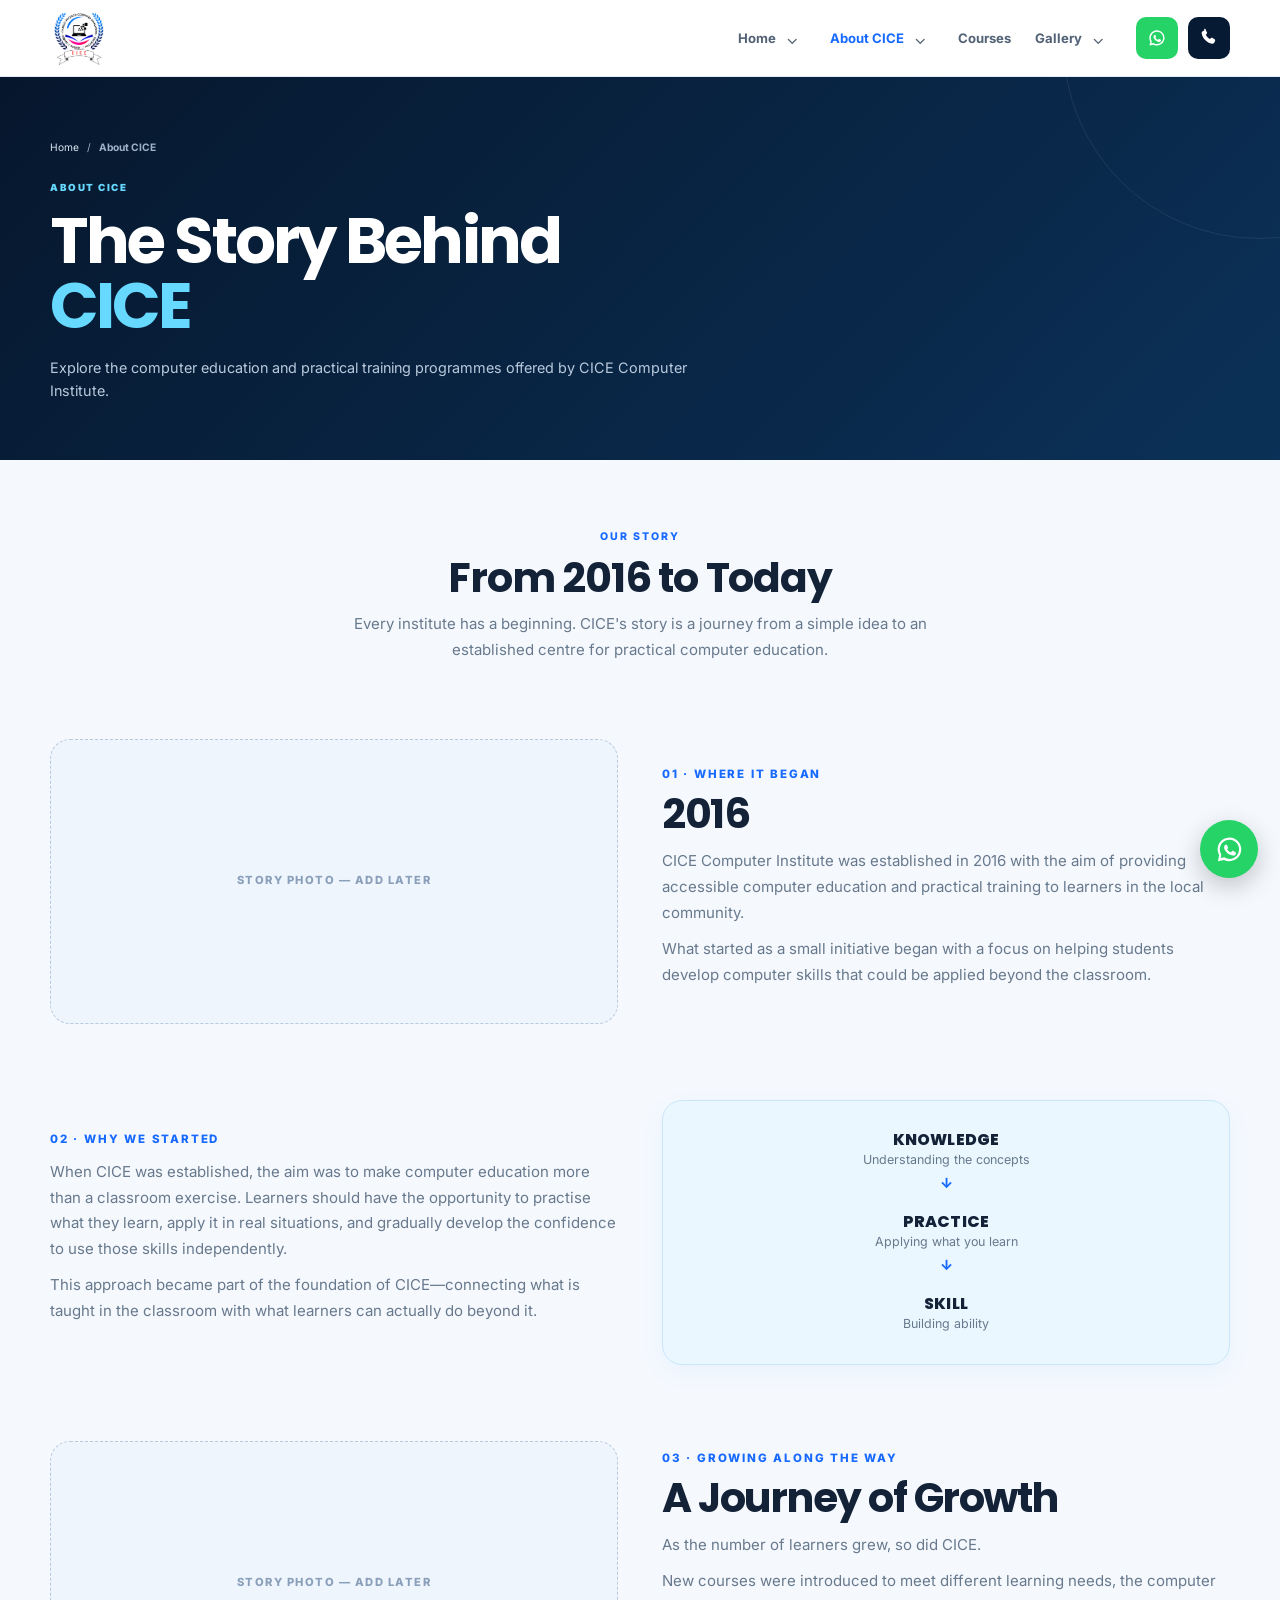
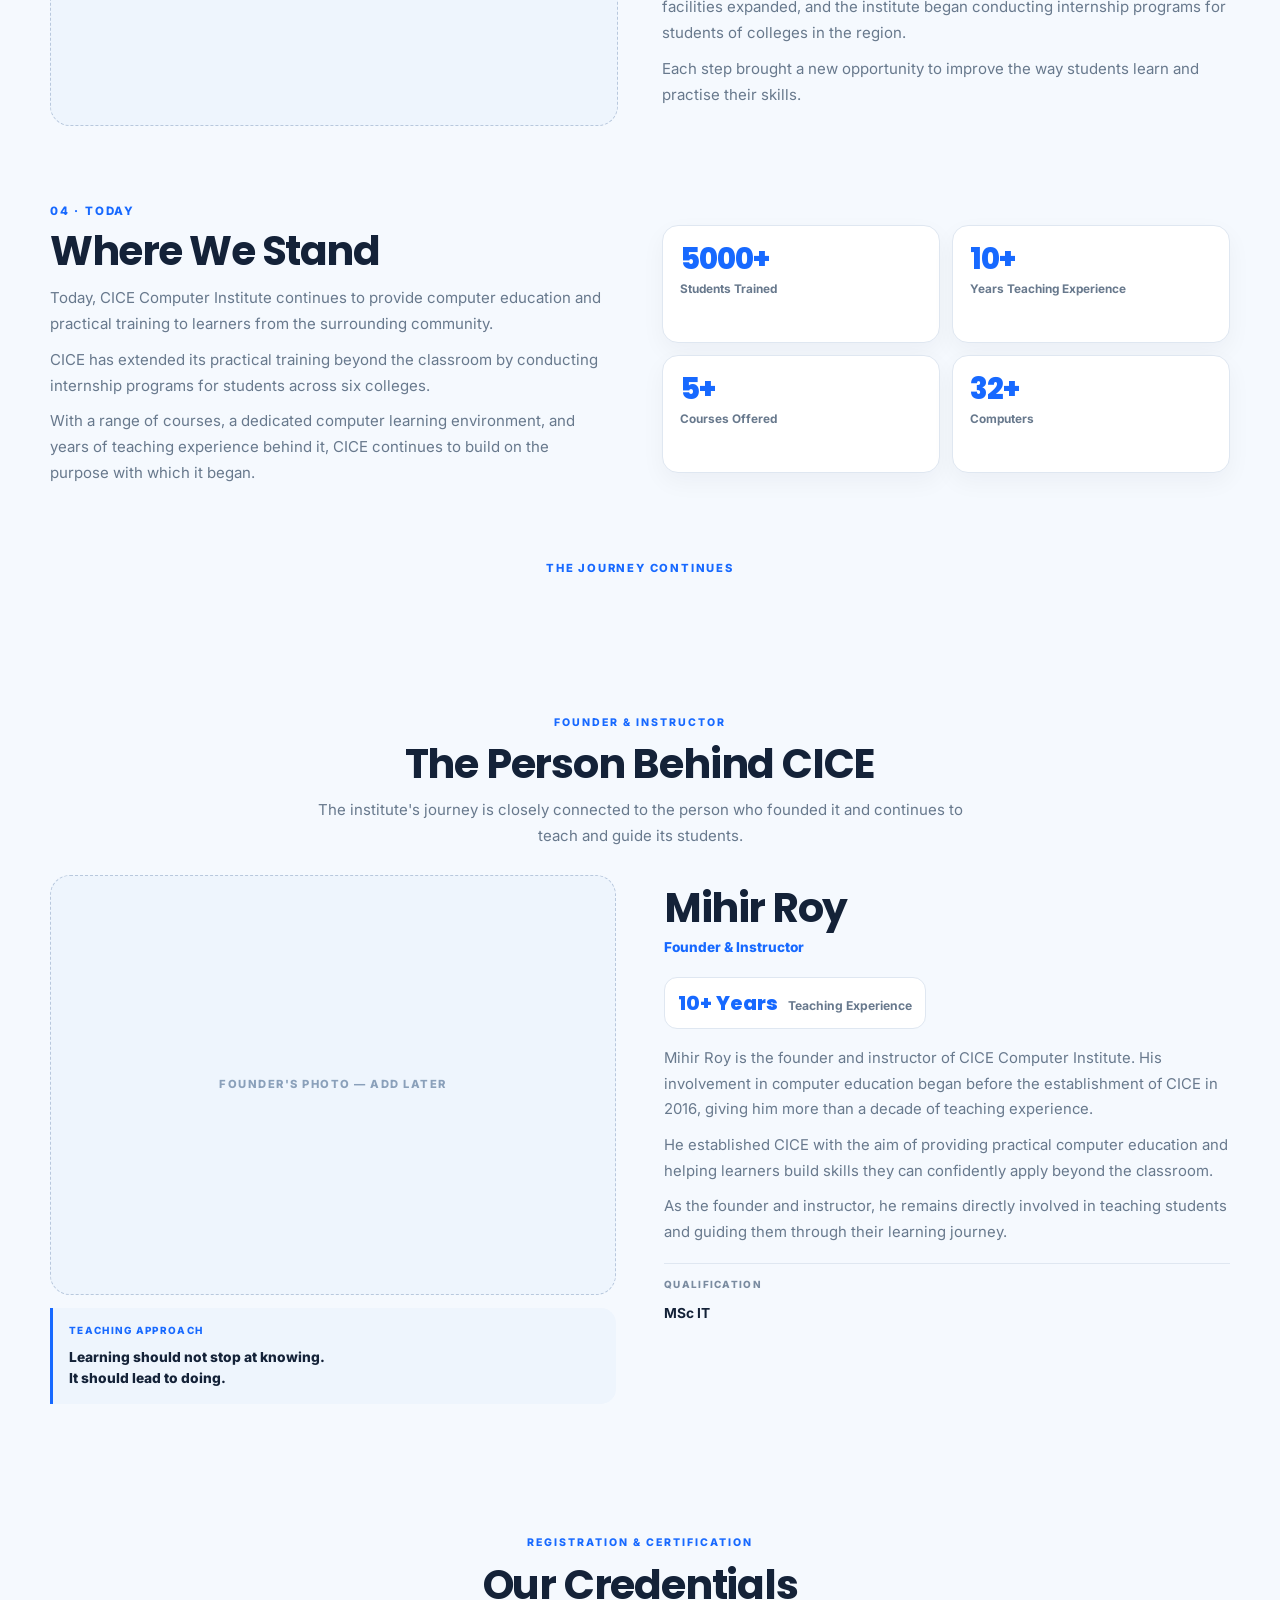
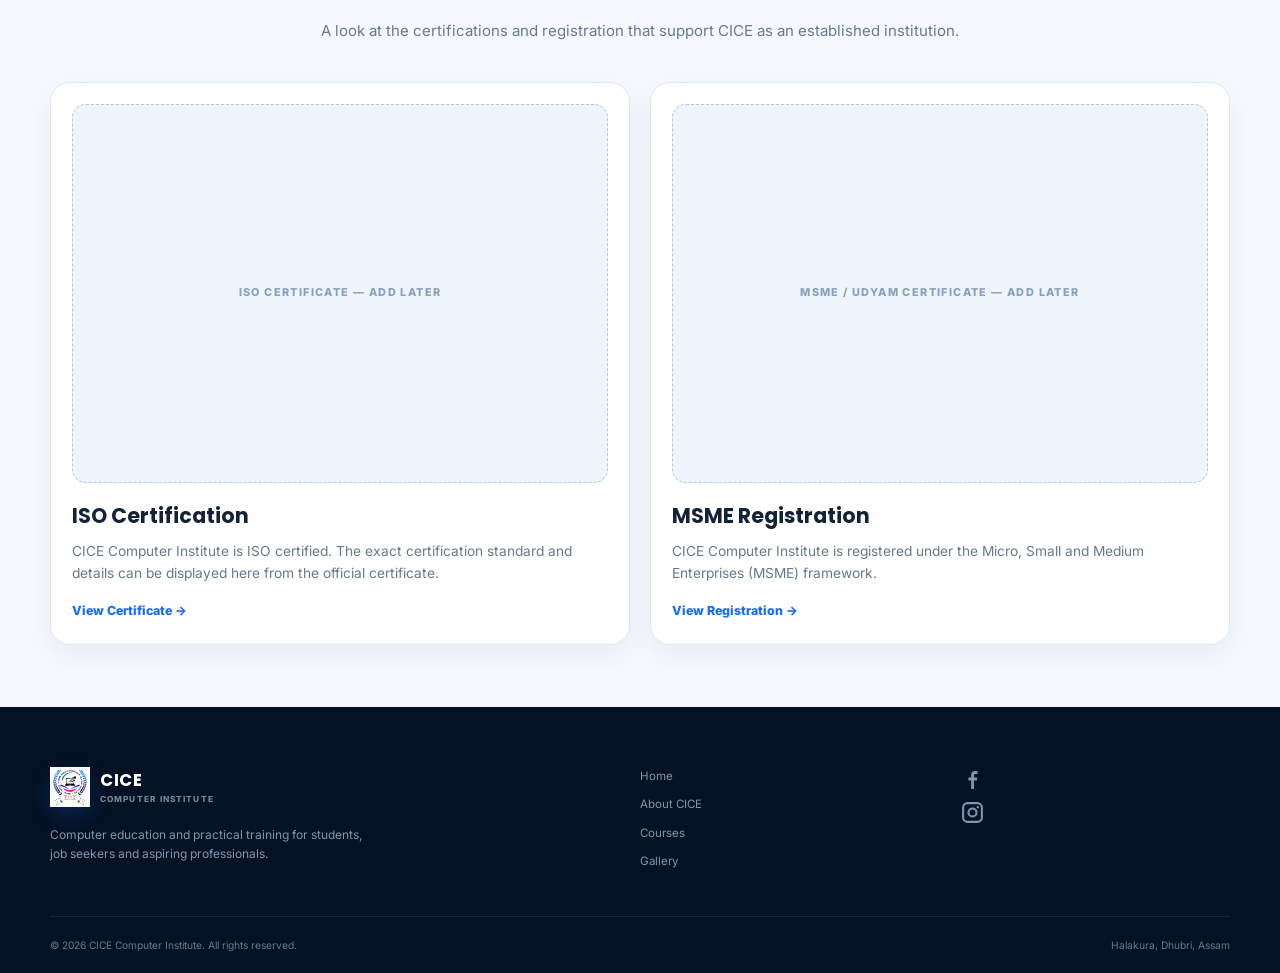
==== commit dc7473ce: "Add founder MSc IT qualification" ====
--- a/about.html
+++ b/about.html
@@ -314,7 +314,7 @@
                 <p>He established CICE with the aim of providing practical computer education and helping learners build skills they can confidently apply beyond the classroom.</p>
                 <p>As the founder and instructor, he remains directly involved in teaching students and guiding them through their learning journey.</p>
                 <div class="founder-details">
-                    <div class="founder-detail"><small>QUALIFICATION</small><strong>To Be Added Later</strong></div>
+                    <div class="founder-detail"><small>QUALIFICATION</small><strong>MSc IT</strong></div>
                 </div>
             </div>
         </div>
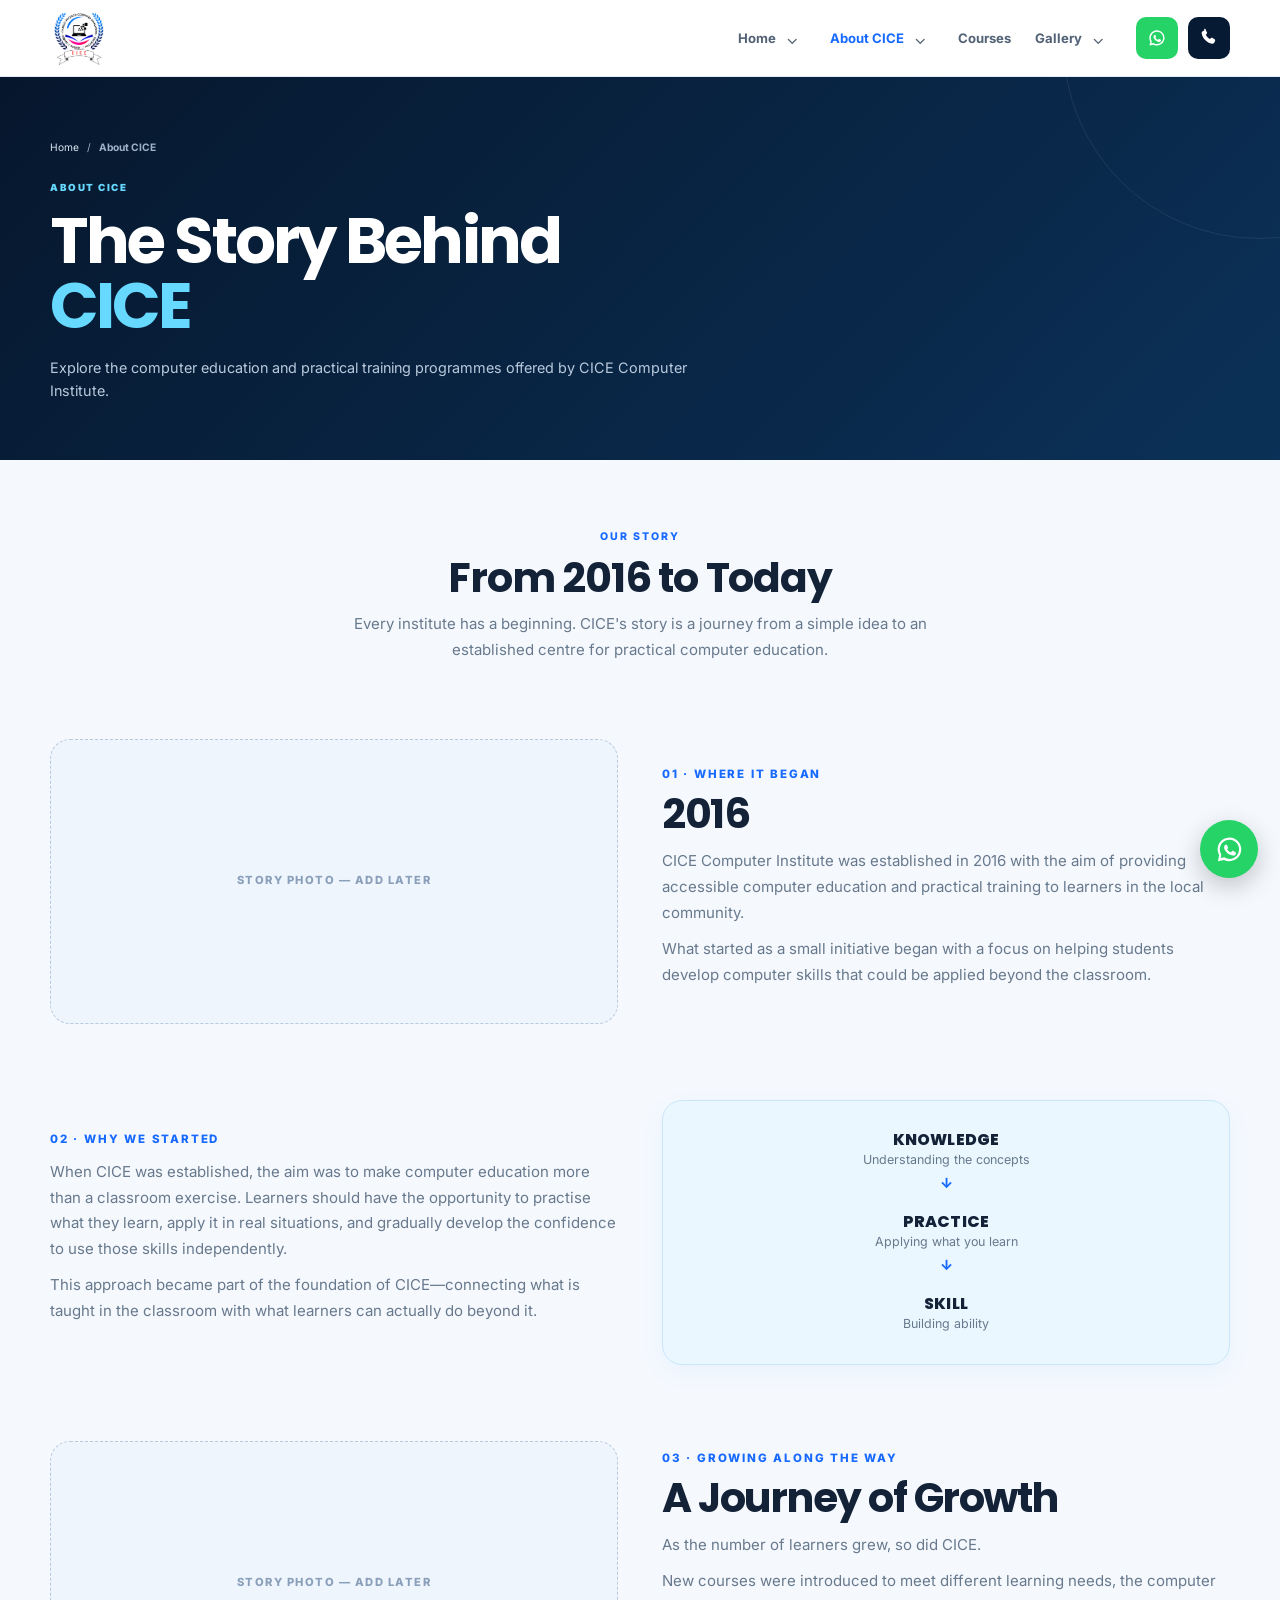
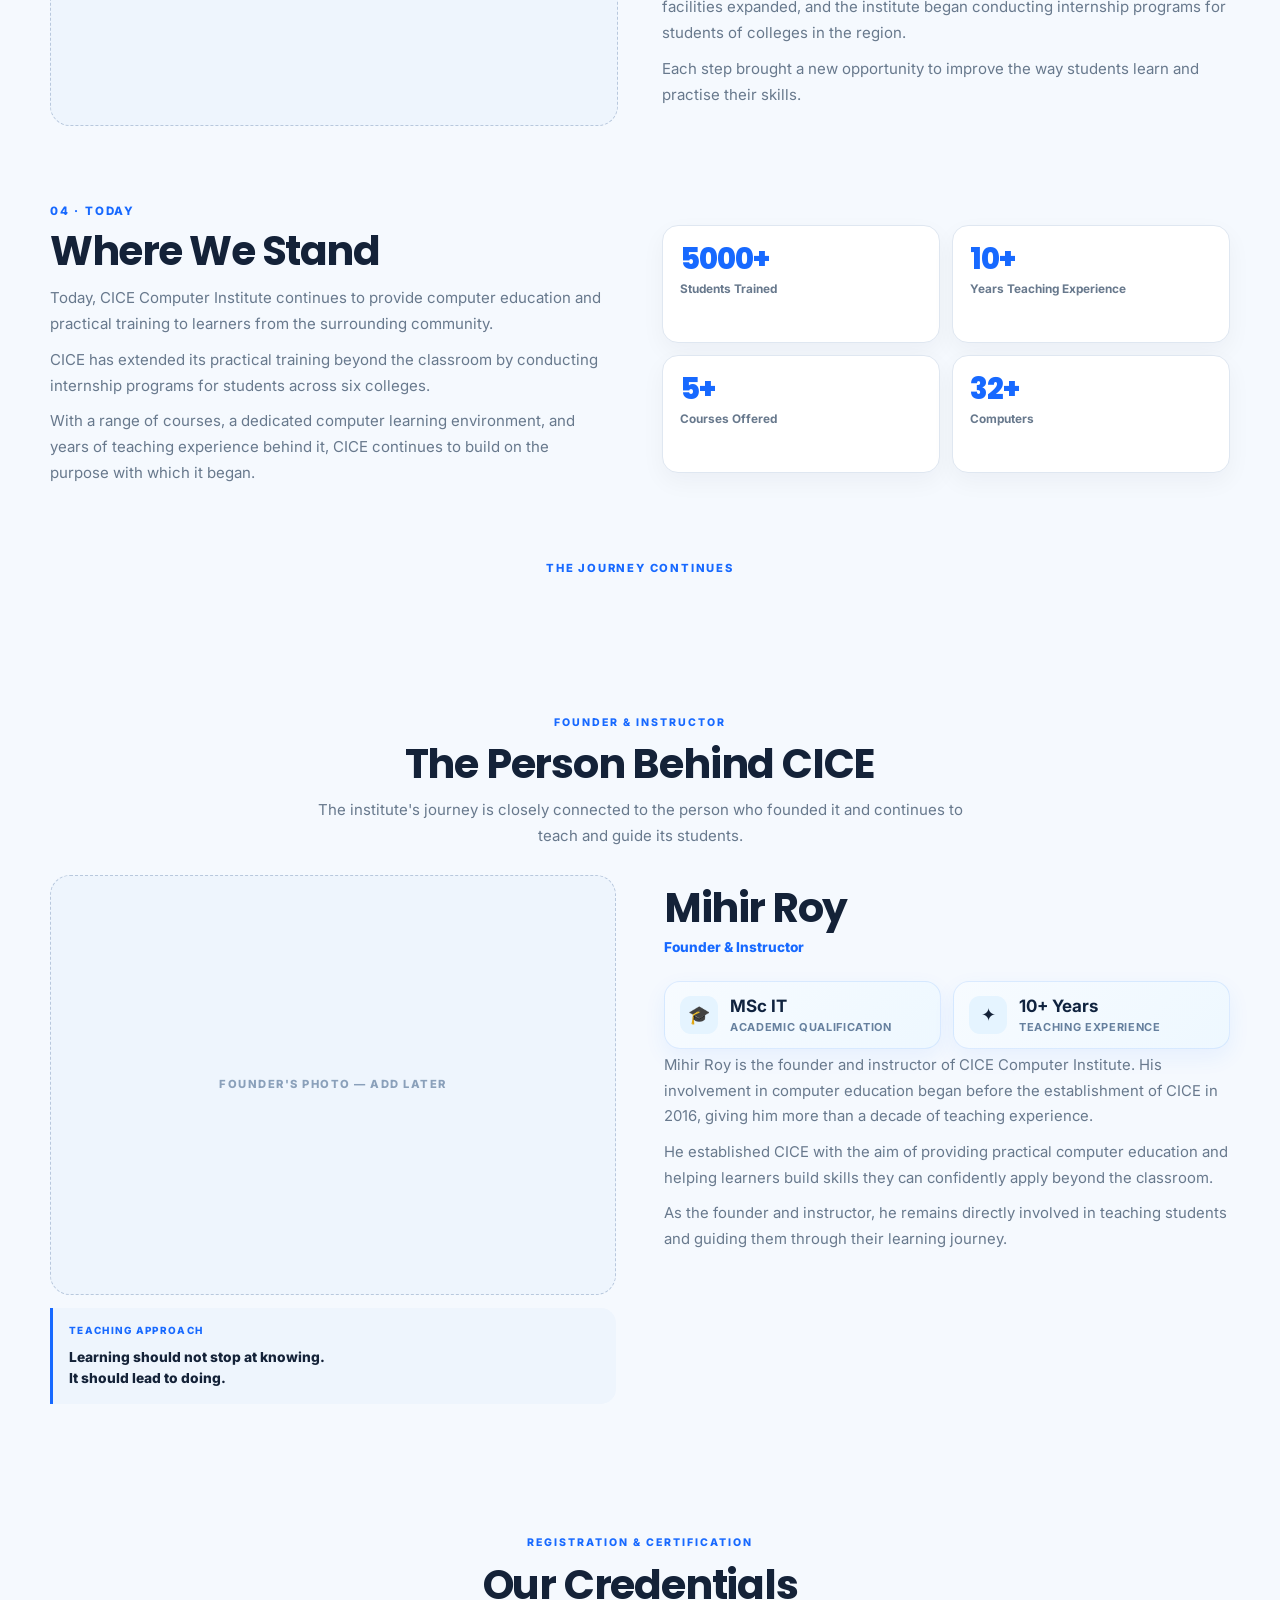
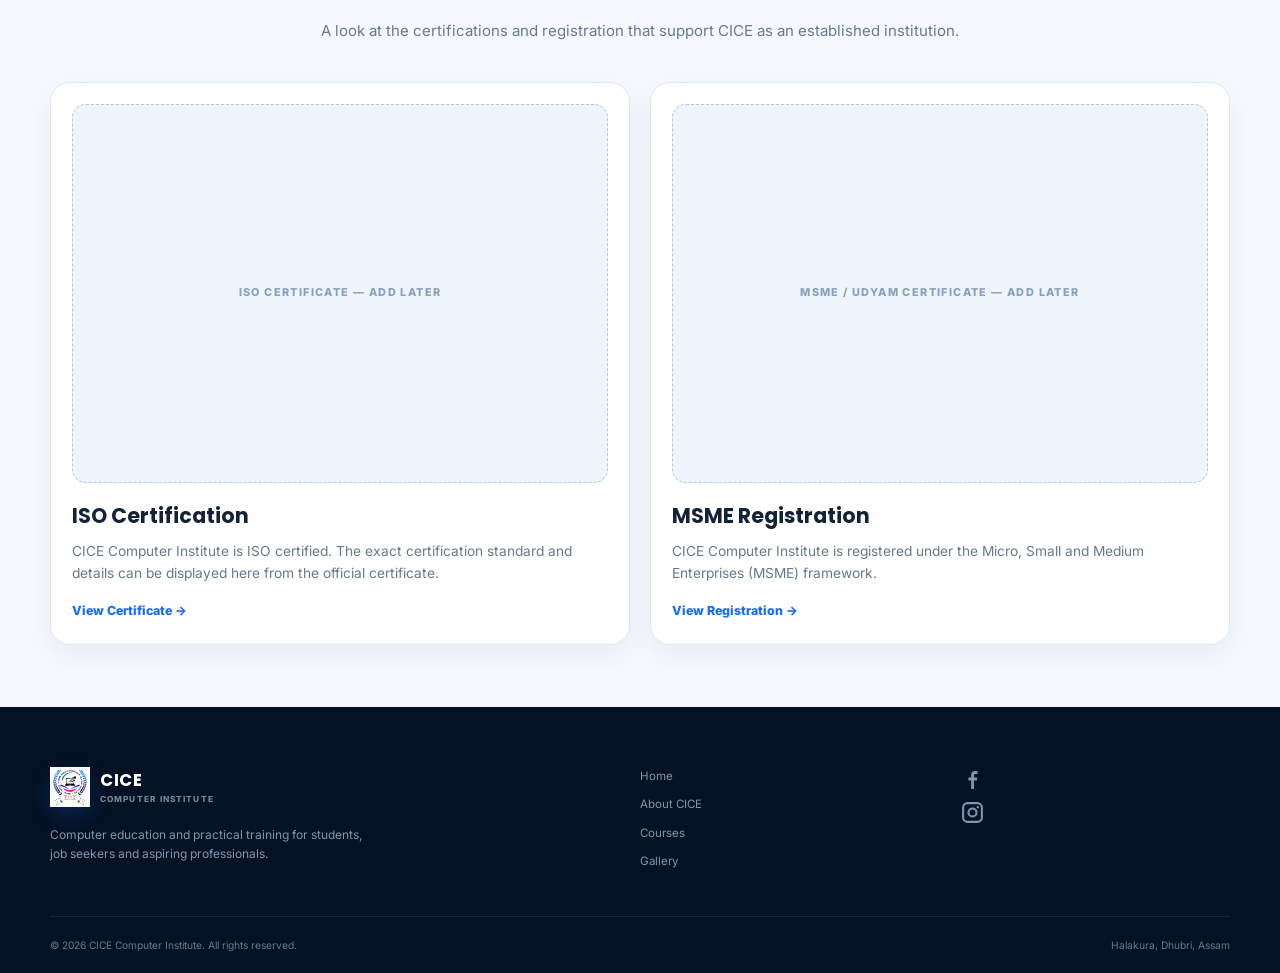
==== commit cb08e293: "Redesign founder credentials" ====
--- a/about.html
+++ b/about.html
@@ -120,7 +120,7 @@
 
 
 
-</head>
+<style id="founder-credentials-refinement">.founder-credentials{display:grid;grid-template-columns:repeat(2,minmax(0,1fr));gap:12px;margin:22px 0 4px}.founder-credential{display:flex;align-items:center;gap:12px;min-width:0;padding:14px 15px;border:1px solid rgba(31,119,255,.12);border-radius:16px;background:linear-gradient(135deg,#f7fbff,#eef8ff);box-shadow:0 8px 22px rgba(31,119,255,.07)}.founder-credential-icon{width:38px;height:38px;flex:0 0 38px;display:grid;place-items:center;border-radius:11px;background:#e5f4ff;font-size:18px;line-height:1}.founder-credential-text{display:flex;flex-direction:column;min-width:0}.founder-credential-text strong{font-size:17px;line-height:1.2;color:var(--ink,#10233f)}.founder-credential-text span{margin-top:3px;font-size:11px;line-height:1.3;font-weight:700;letter-spacing:.06em;text-transform:uppercase;color:#66809e}@media (max-width:560px){.founder-credentials{grid-template-columns:1fr}}</style></head>
 <body>
 <header class="site-header">
     <nav class="navbar container">
@@ -309,13 +309,20 @@
             <div class="founder-copy">
                 <h3 class="founder-name">Mihir Roy</h3>
                 <div class="founder-role">Founder &amp; Instructor</div>
-                <div class="experience-chip"><strong>10+ Years</strong><span>Teaching Experience</span></div>
+                <div class="founder-credentials" aria-label="Founder credentials">
+                    <div class="founder-credential">
+                        <div class="founder-credential-icon" aria-hidden="true">🎓</div>
+                        <div class="founder-credential-text"><strong>MSc IT</strong><span>Academic Qualification</span></div>
+                    </div>
+                    <div class="founder-credential">
+                        <div class="founder-credential-icon" aria-hidden="true">✦</div>
+                        <div class="founder-credential-text"><strong>10+ Years</strong><span>Teaching Experience</span></div>
+                    </div>
+                </div>
                 <p>Mihir Roy is the founder and instructor of CICE Computer Institute. His involvement in computer education began before the establishment of CICE in 2016, giving him more than a decade of teaching experience.</p>
                 <p>He established CICE with the aim of providing practical computer education and helping learners build skills they can confidently apply beyond the classroom.</p>
                 <p>As the founder and instructor, he remains directly involved in teaching students and guiding them through their learning journey.</p>
-                <div class="founder-details">
-                    <div class="founder-detail"><small>QUALIFICATION</small><strong>MSc IT</strong></div>
-                </div>
+
             </div>
         </div>
     </div>
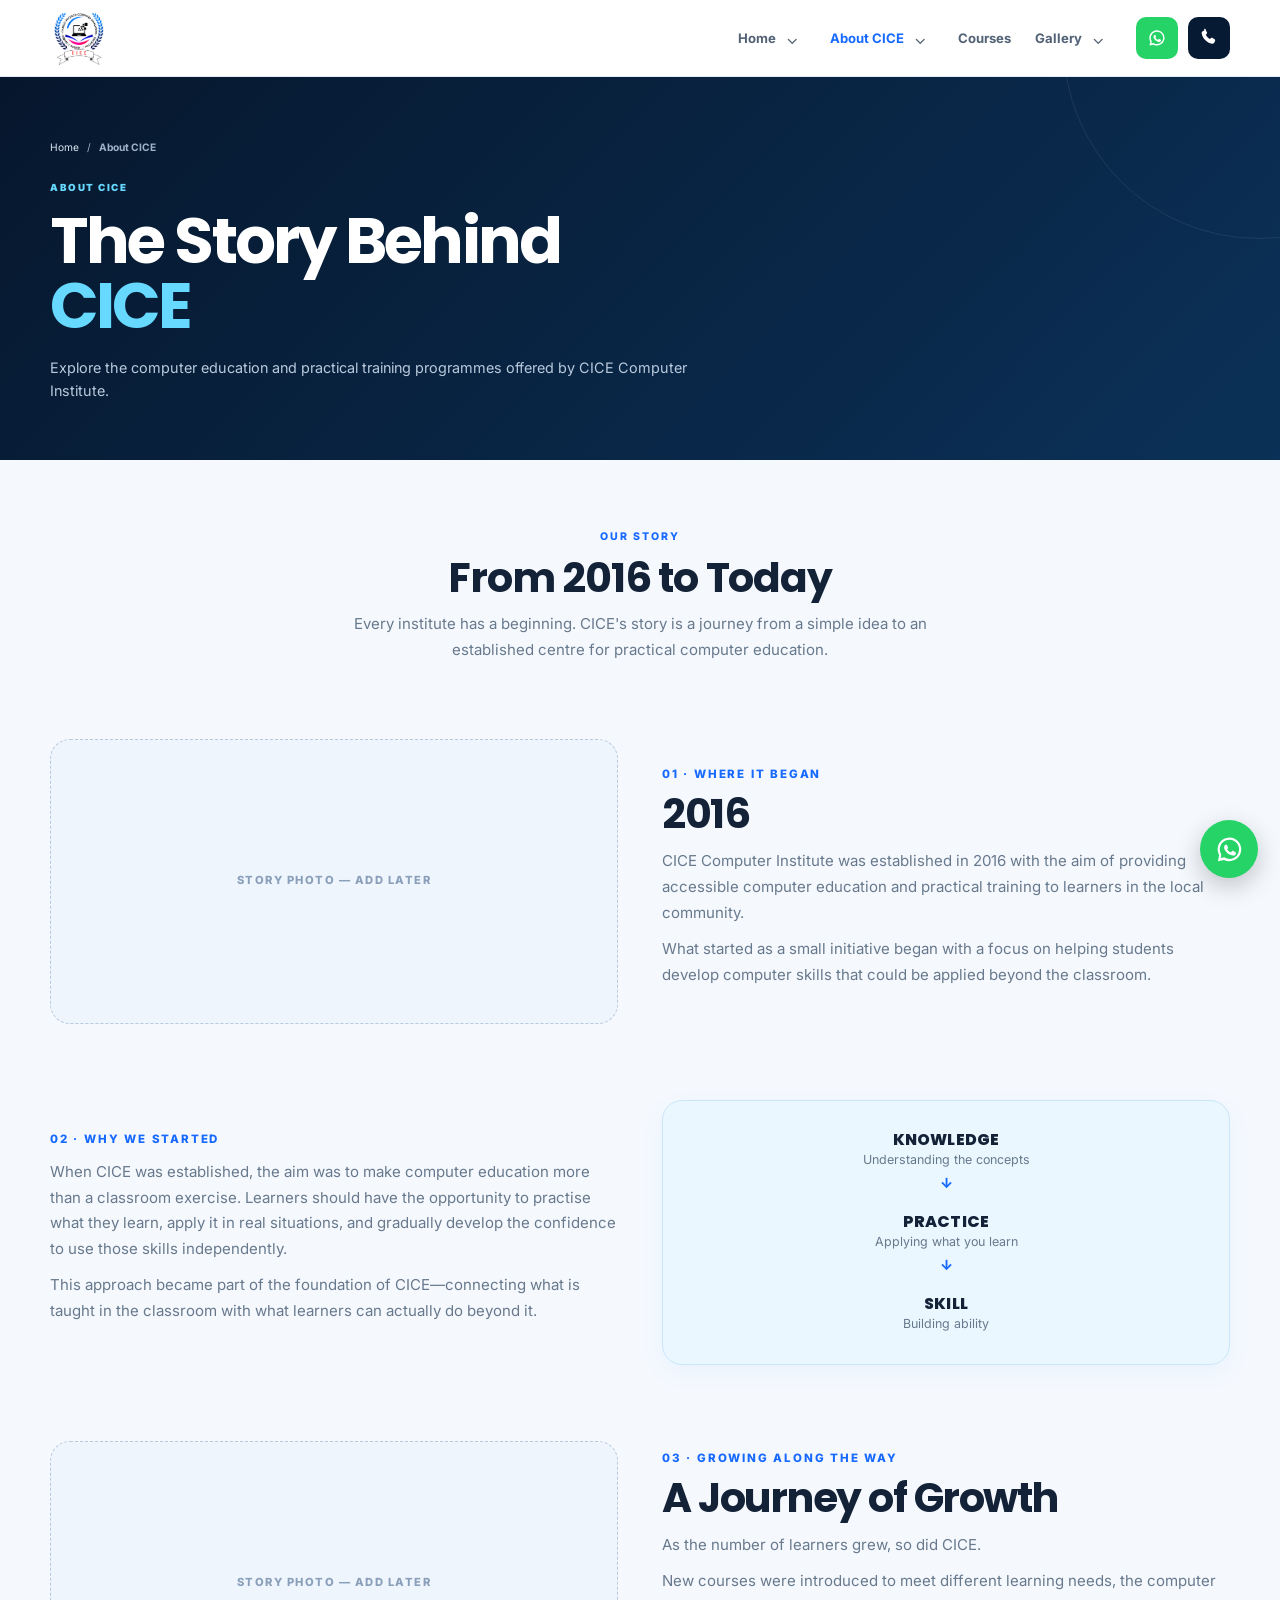
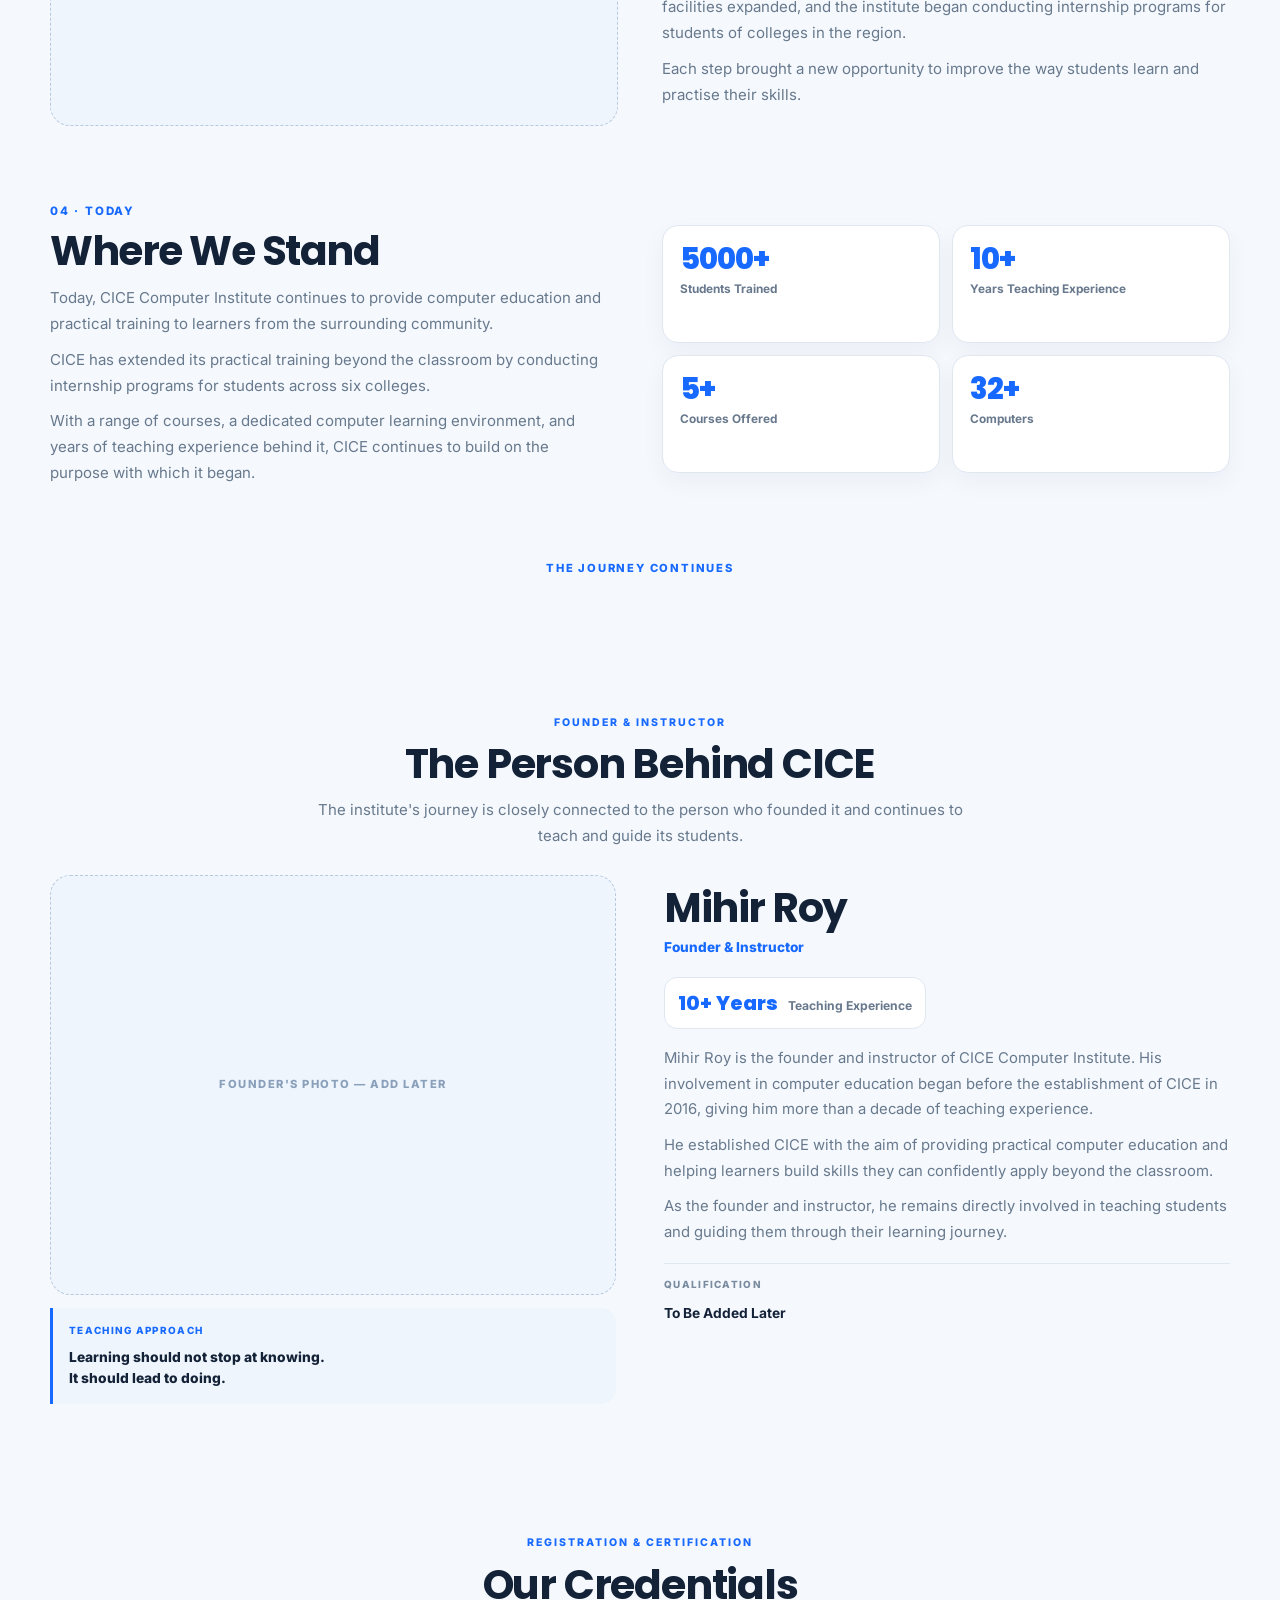
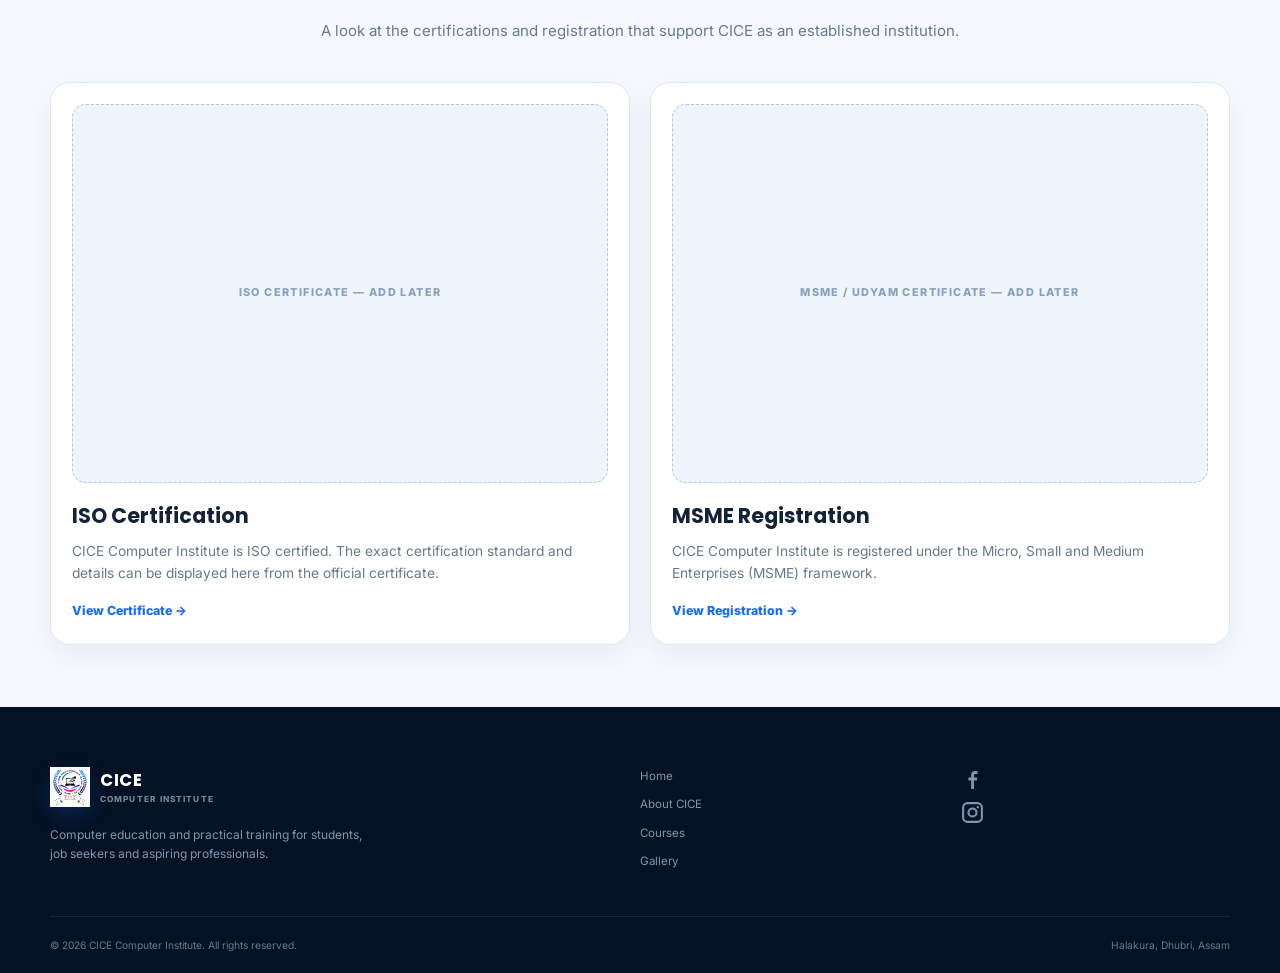
==== commit 4b18bac0: "Revert recent founder qualification changes" ====
--- a/about.html
+++ b/about.html
@@ -120,7 +120,7 @@
 
 
 
-<style id="founder-credentials-refinement">.founder-credentials{display:grid;grid-template-columns:repeat(2,minmax(0,1fr));gap:12px;margin:22px 0 4px}.founder-credential{display:flex;align-items:center;gap:12px;min-width:0;padding:14px 15px;border:1px solid rgba(31,119,255,.12);border-radius:16px;background:linear-gradient(135deg,#f7fbff,#eef8ff);box-shadow:0 8px 22px rgba(31,119,255,.07)}.founder-credential-icon{width:38px;height:38px;flex:0 0 38px;display:grid;place-items:center;border-radius:11px;background:#e5f4ff;font-size:18px;line-height:1}.founder-credential-text{display:flex;flex-direction:column;min-width:0}.founder-credential-text strong{font-size:17px;line-height:1.2;color:var(--ink,#10233f)}.founder-credential-text span{margin-top:3px;font-size:11px;line-height:1.3;font-weight:700;letter-spacing:.06em;text-transform:uppercase;color:#66809e}@media (max-width:560px){.founder-credentials{grid-template-columns:1fr}}</style></head>
+</head>
 <body>
 <header class="site-header">
     <nav class="navbar container">
@@ -309,20 +309,13 @@
             <div class="founder-copy">
                 <h3 class="founder-name">Mihir Roy</h3>
                 <div class="founder-role">Founder &amp; Instructor</div>
-                <div class="founder-credentials" aria-label="Founder credentials">
-                    <div class="founder-credential">
-                        <div class="founder-credential-icon" aria-hidden="true">🎓</div>
-                        <div class="founder-credential-text"><strong>MSc IT</strong><span>Academic Qualification</span></div>
-                    </div>
-                    <div class="founder-credential">
-                        <div class="founder-credential-icon" aria-hidden="true">✦</div>
-                        <div class="founder-credential-text"><strong>10+ Years</strong><span>Teaching Experience</span></div>
-                    </div>
-                </div>
+                <div class="experience-chip"><strong>10+ Years</strong><span>Teaching Experience</span></div>
                 <p>Mihir Roy is the founder and instructor of CICE Computer Institute. His involvement in computer education began before the establishment of CICE in 2016, giving him more than a decade of teaching experience.</p>
                 <p>He established CICE with the aim of providing practical computer education and helping learners build skills they can confidently apply beyond the classroom.</p>
                 <p>As the founder and instructor, he remains directly involved in teaching students and guiding them through their learning journey.</p>
-
+                <div class="founder-details">
+                    <div class="founder-detail"><small>QUALIFICATION</small><strong>To Be Added Later</strong></div>
+                </div>
             </div>
         </div>
     </div>
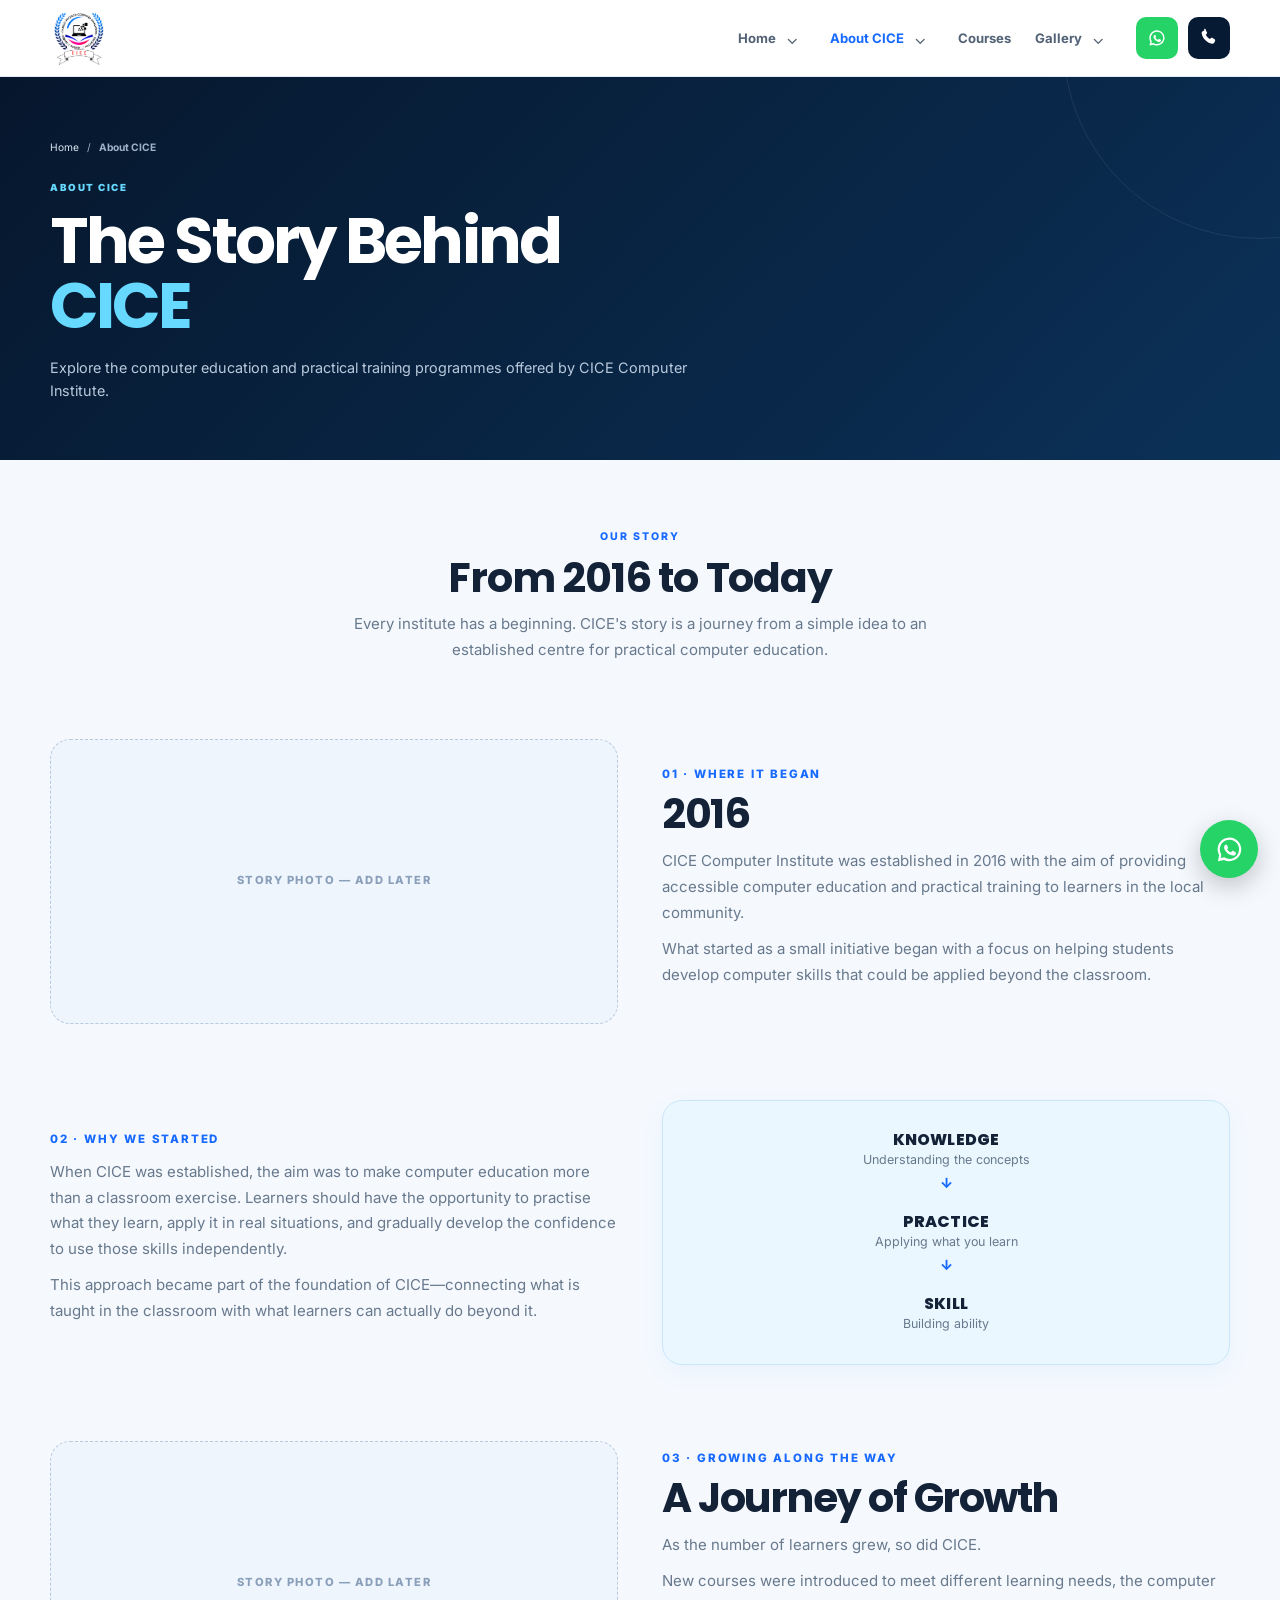
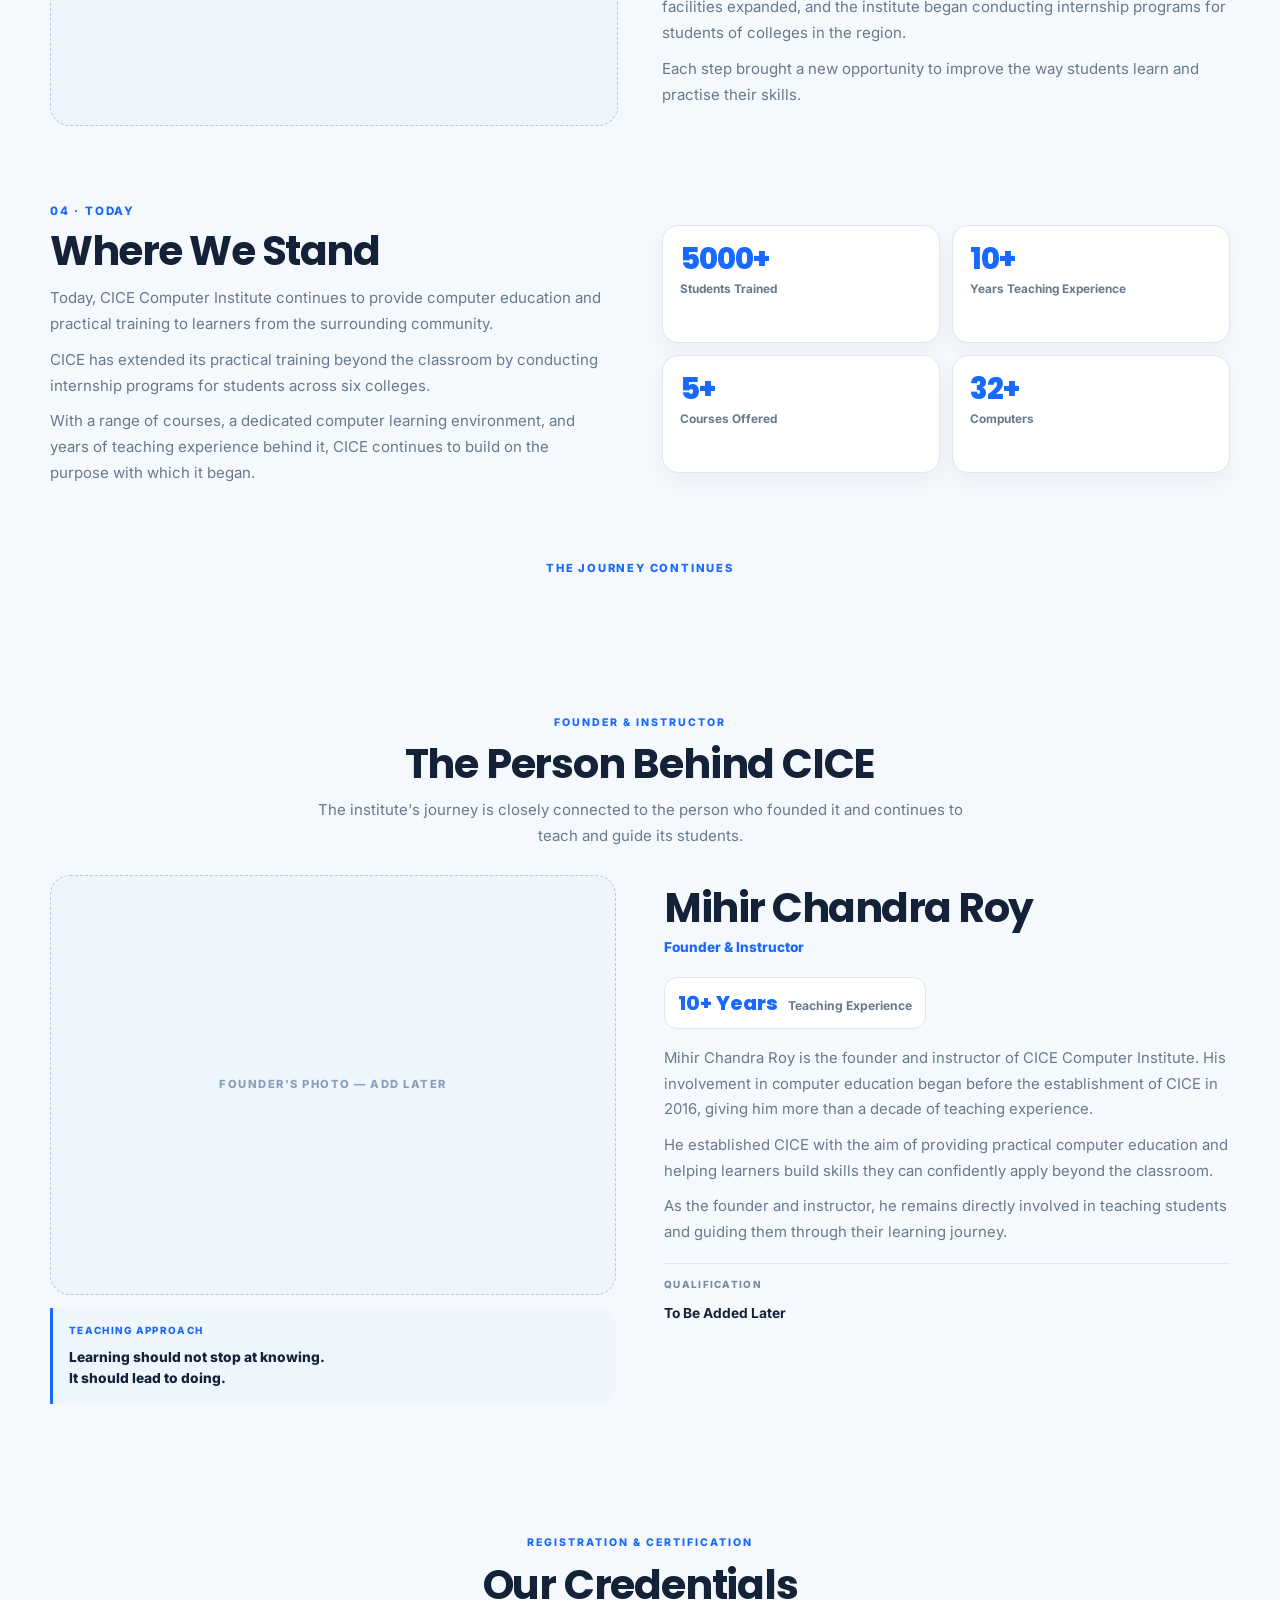
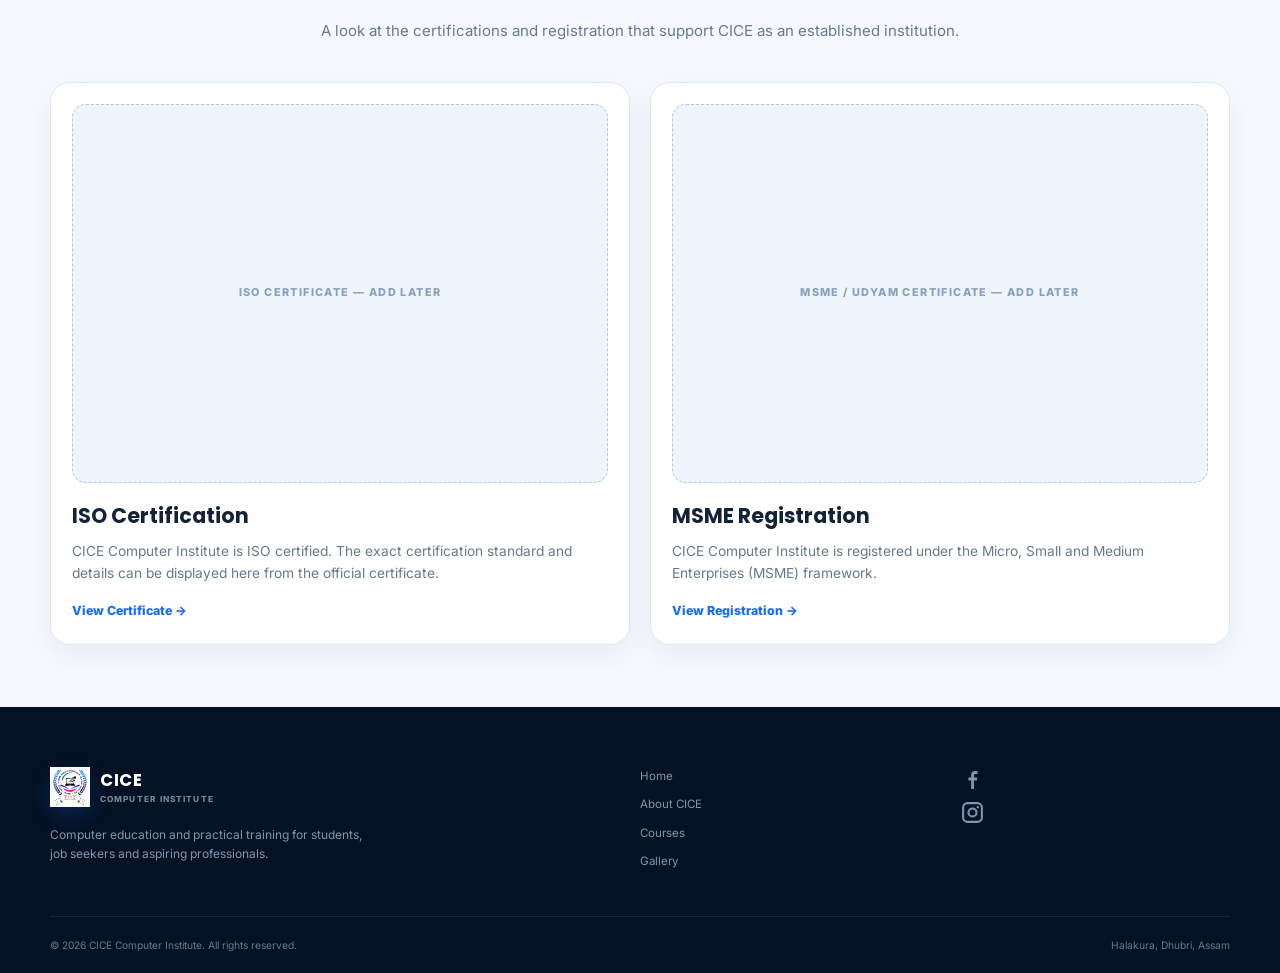
==== commit 04780c71: "Update founder's name to Mihir Chandra Roy" ====
--- a/about.html
+++ b/about.html
@@ -6,7 +6,7 @@
     <meta name="viewport" content="width=device-width, initial-scale=1.0">
     <link rel="icon" type="image/png" href="assets/images/cice-logo.png">
     <link rel="apple-touch-icon" href="assets/images/cice-logo.png">
-    <meta name="description" content="Learn about CICE Computer Institute, its journey since 2016, founder and instructor Mihir Roy, and its certifications and registration.">
+    <meta name="description" content="Learn about CICE Computer Institute, its journey since 2016, founder and instructor Mihir Chandra Roy, and its certifications and registration.">
     <link rel="canonical" href="https://subhajitroy8931.github.io/CICEComputerInstitution/about.html">
     <meta property="og:type" content="website">
     <meta property="og:title" content="About CICE | CICE Computer Institute">
@@ -297,7 +297,7 @@
         <div class="founder-grid founder-grid-refined">
             <div class="founder-left">
                 <div class="founder-photo image-placeholder">
-                    <img src="assets/images/about/founder.jpg" alt="Mihir Roy, Founder and Instructor of CICE" loading="lazy" onerror="this.style.display='none';">
+                    <img src="assets/images/about/founder.jpg" alt="Mihir Chandra Roy, Founder and Instructor of CICE" loading="lazy" onerror="this.style.display='none';">
                     <span>FOUNDER'S PHOTO — ADD LATER</span>
                 </div>
                 <div class="philosophy founder-philosophy">
@@ -307,10 +307,10 @@
             </div>
 
             <div class="founder-copy">
-                <h3 class="founder-name">Mihir Roy</h3>
+                <h3 class="founder-name">Mihir Chandra Roy</h3>
                 <div class="founder-role">Founder &amp; Instructor</div>
                 <div class="experience-chip"><strong>10+ Years</strong><span>Teaching Experience</span></div>
-                <p>Mihir Roy is the founder and instructor of CICE Computer Institute. His involvement in computer education began before the establishment of CICE in 2016, giving him more than a decade of teaching experience.</p>
+                <p>Mihir Chandra Roy is the founder and instructor of CICE Computer Institute. His involvement in computer education began before the establishment of CICE in 2016, giving him more than a decade of teaching experience.</p>
                 <p>He established CICE with the aim of providing practical computer education and helping learners build skills they can confidently apply beyond the classroom.</p>
                 <p>As the founder and instructor, he remains directly involved in teaching students and guiding them through their learning journey.</p>
                 <div class="founder-details">
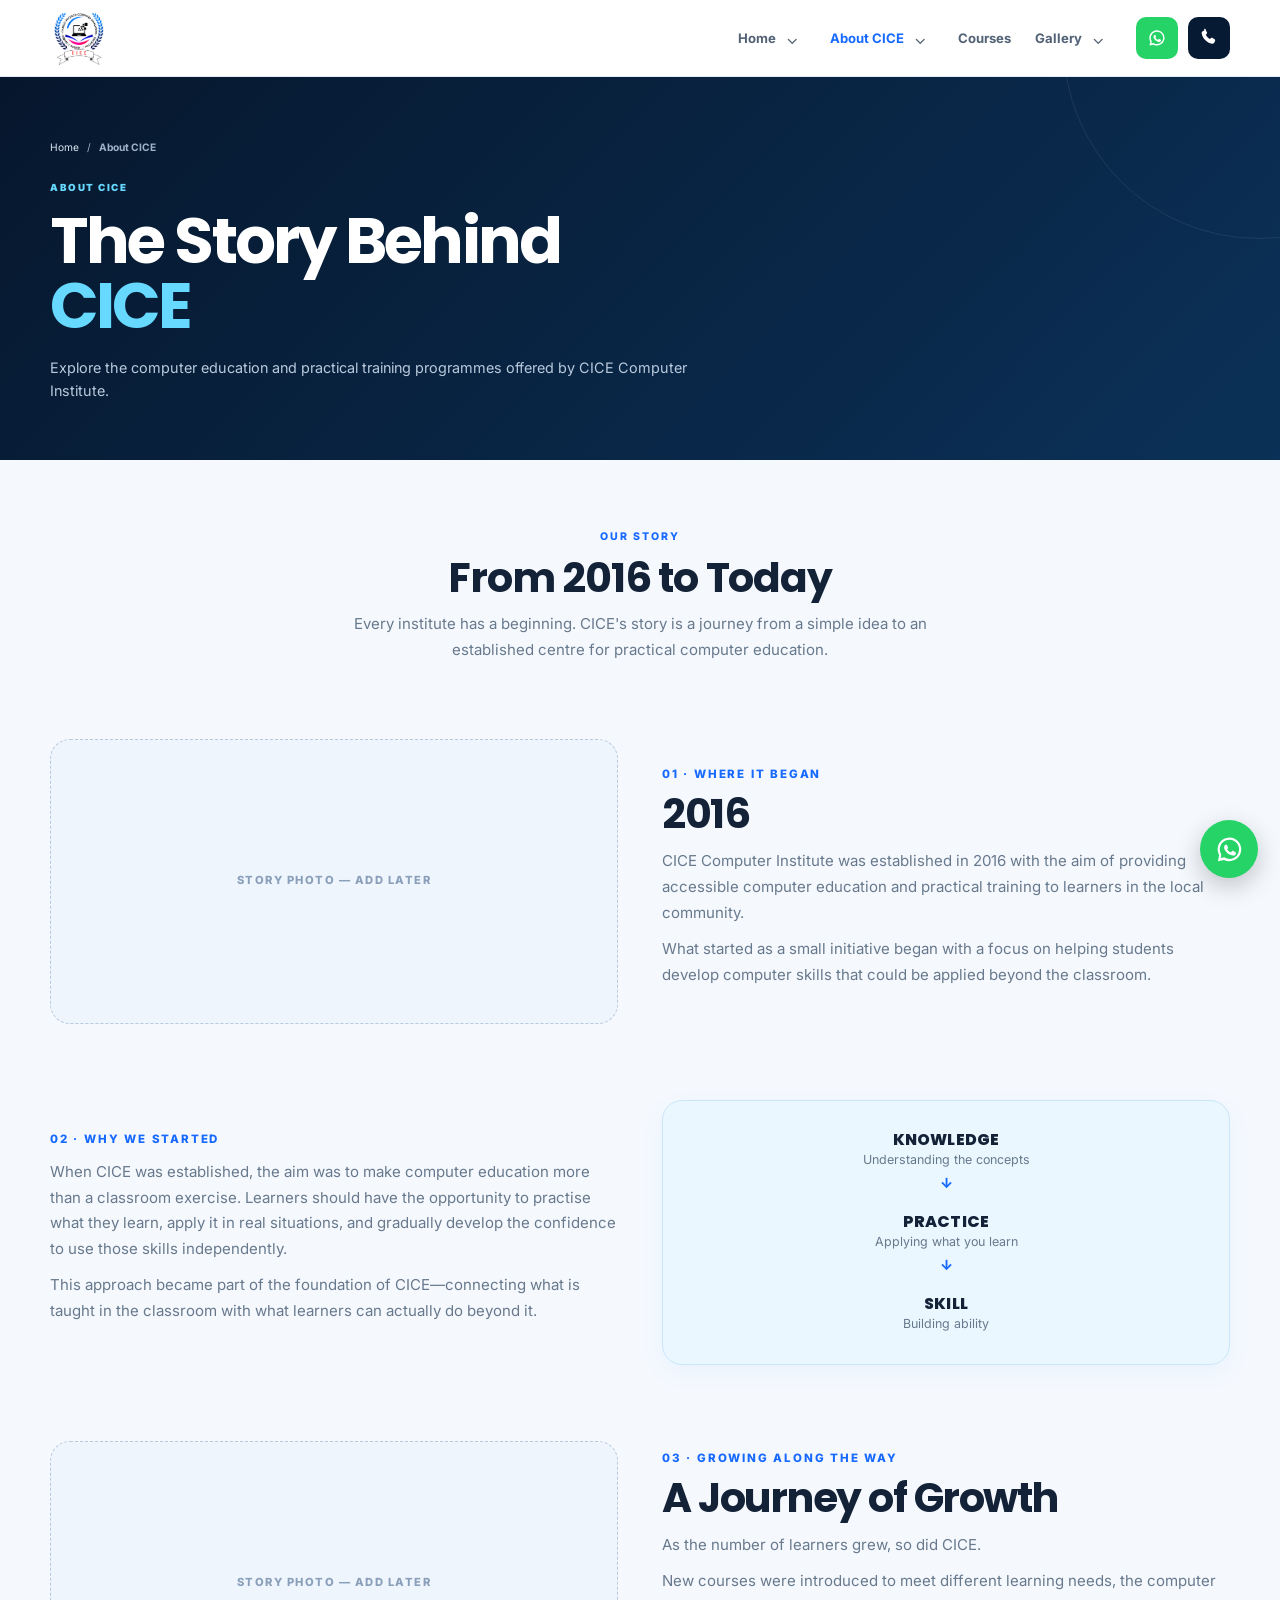
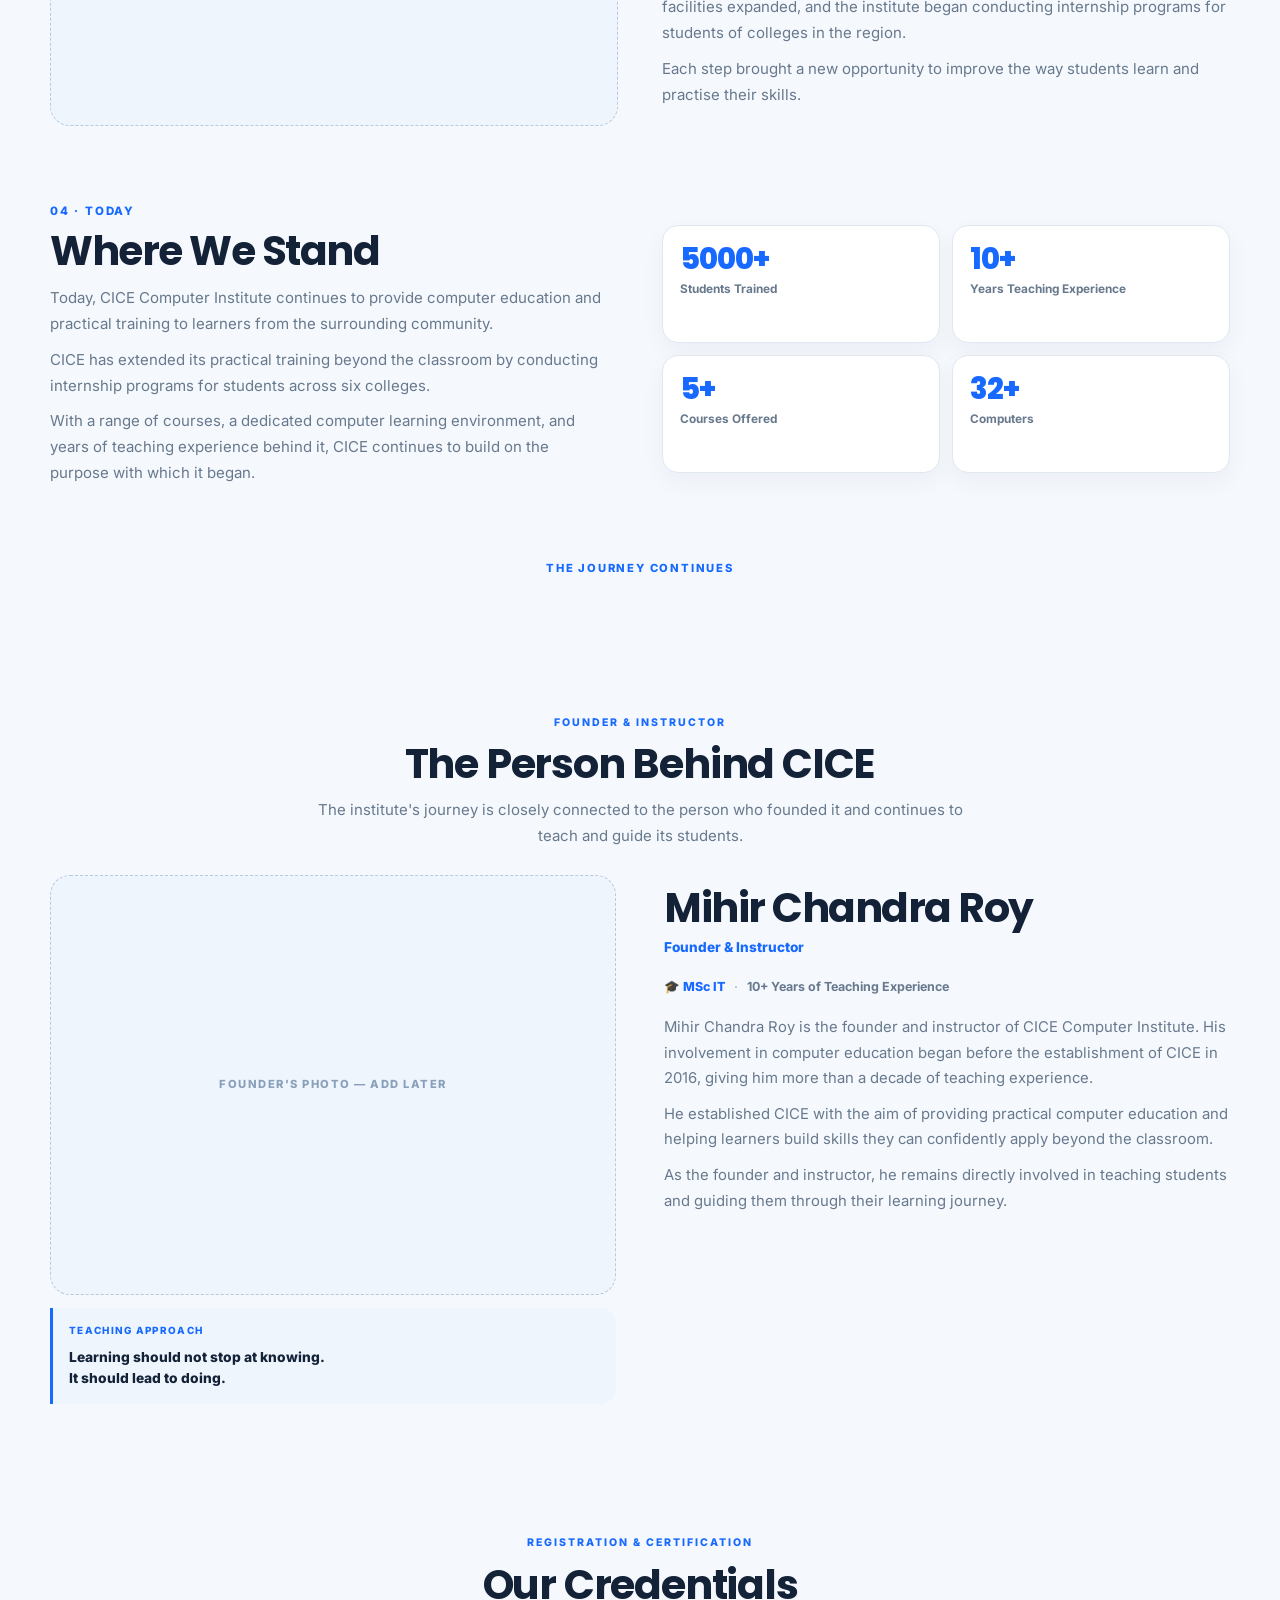
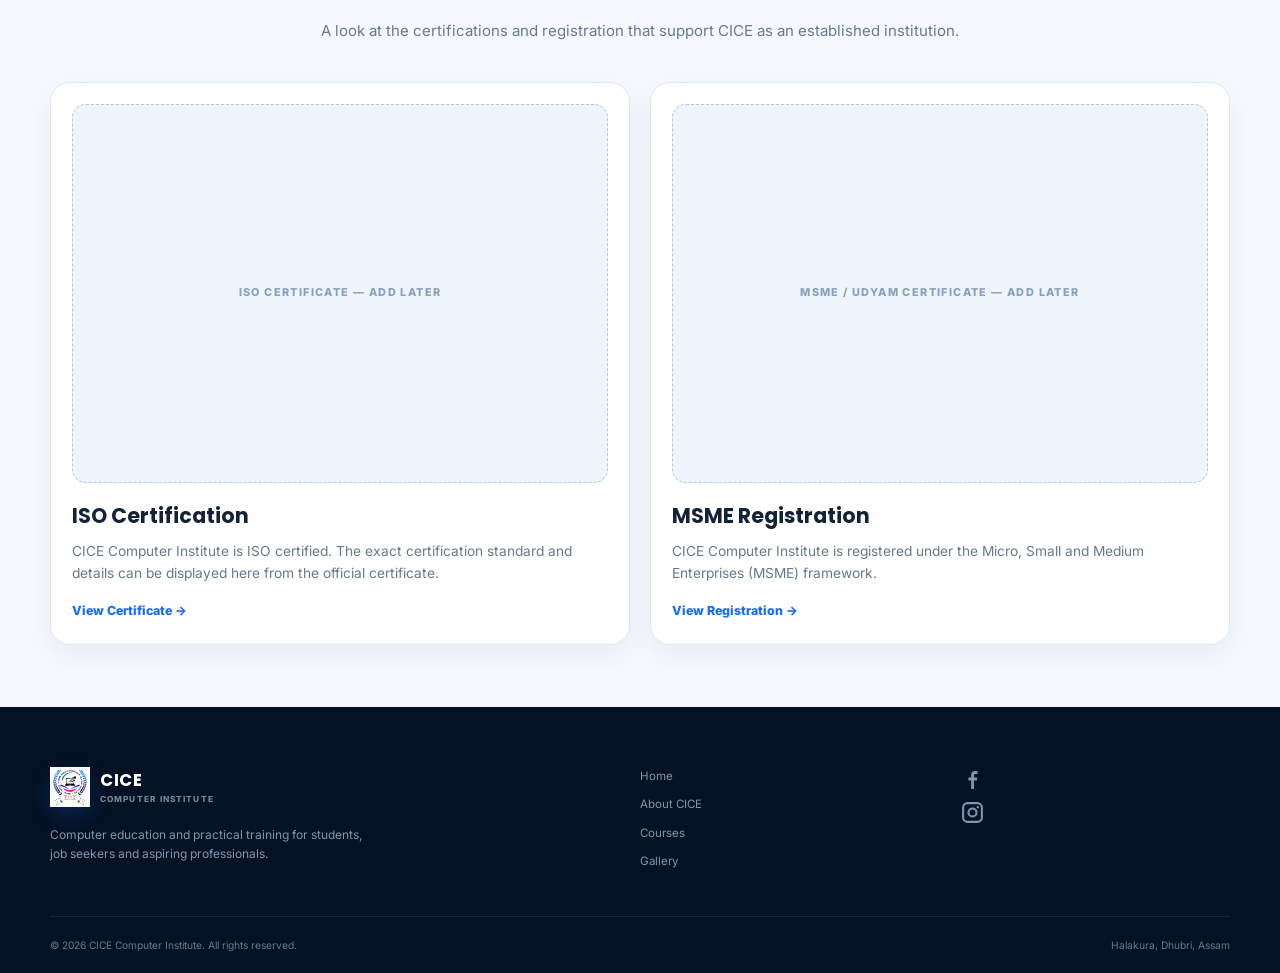
==== commit fd333108: "Add founder MSc IT credential line" ====
--- a/about.html
+++ b/about.html
@@ -117,8 +117,31 @@
 }
 </style>
 
-
-
+<style id="founder-credentials-refinement">
+.founder-credentials {
+    display:flex;
+    align-items:center;
+    flex-wrap:wrap;
+    gap:9px;
+    margin-bottom:18px;
+    color:var(--muted);
+    font-size:.78rem;
+    font-weight:700;
+}
+.founder-credential:first-child {
+    color:var(--blue);
+    font-weight:800;
+}
+.founder-credential-separator {
+    color:#a9b7c7;
+    font-weight:600;
+}
+@media (max-width:600px) {
+    .founder-credentials {
+        row-gap:5px;
+    }
+}
+</style>
 
 </head>
 <body>
@@ -309,13 +332,14 @@
             <div class="founder-copy">
                 <h3 class="founder-name">Mihir Chandra Roy</h3>
                 <div class="founder-role">Founder &amp; Instructor</div>
-                <div class="experience-chip"><strong>10+ Years</strong><span>Teaching Experience</span></div>
+                <div class="founder-credentials" aria-label="Founder credentials">
+                    <span class="founder-credential">🎓 MSc IT</span>
+                    <span class="founder-credential-separator" aria-hidden="true">·</span>
+                    <span class="founder-credential">10+ Years of Teaching Experience</span>
+                </div>
                 <p>Mihir Chandra Roy is the founder and instructor of CICE Computer Institute. His involvement in computer education began before the establishment of CICE in 2016, giving him more than a decade of teaching experience.</p>
                 <p>He established CICE with the aim of providing practical computer education and helping learners build skills they can confidently apply beyond the classroom.</p>
                 <p>As the founder and instructor, he remains directly involved in teaching students and guiding them through their learning journey.</p>
-                <div class="founder-details">
-                    <div class="founder-detail"><small>QUALIFICATION</small><strong>To Be Added Later</strong></div>
-                </div>
             </div>
         </div>
     </div>
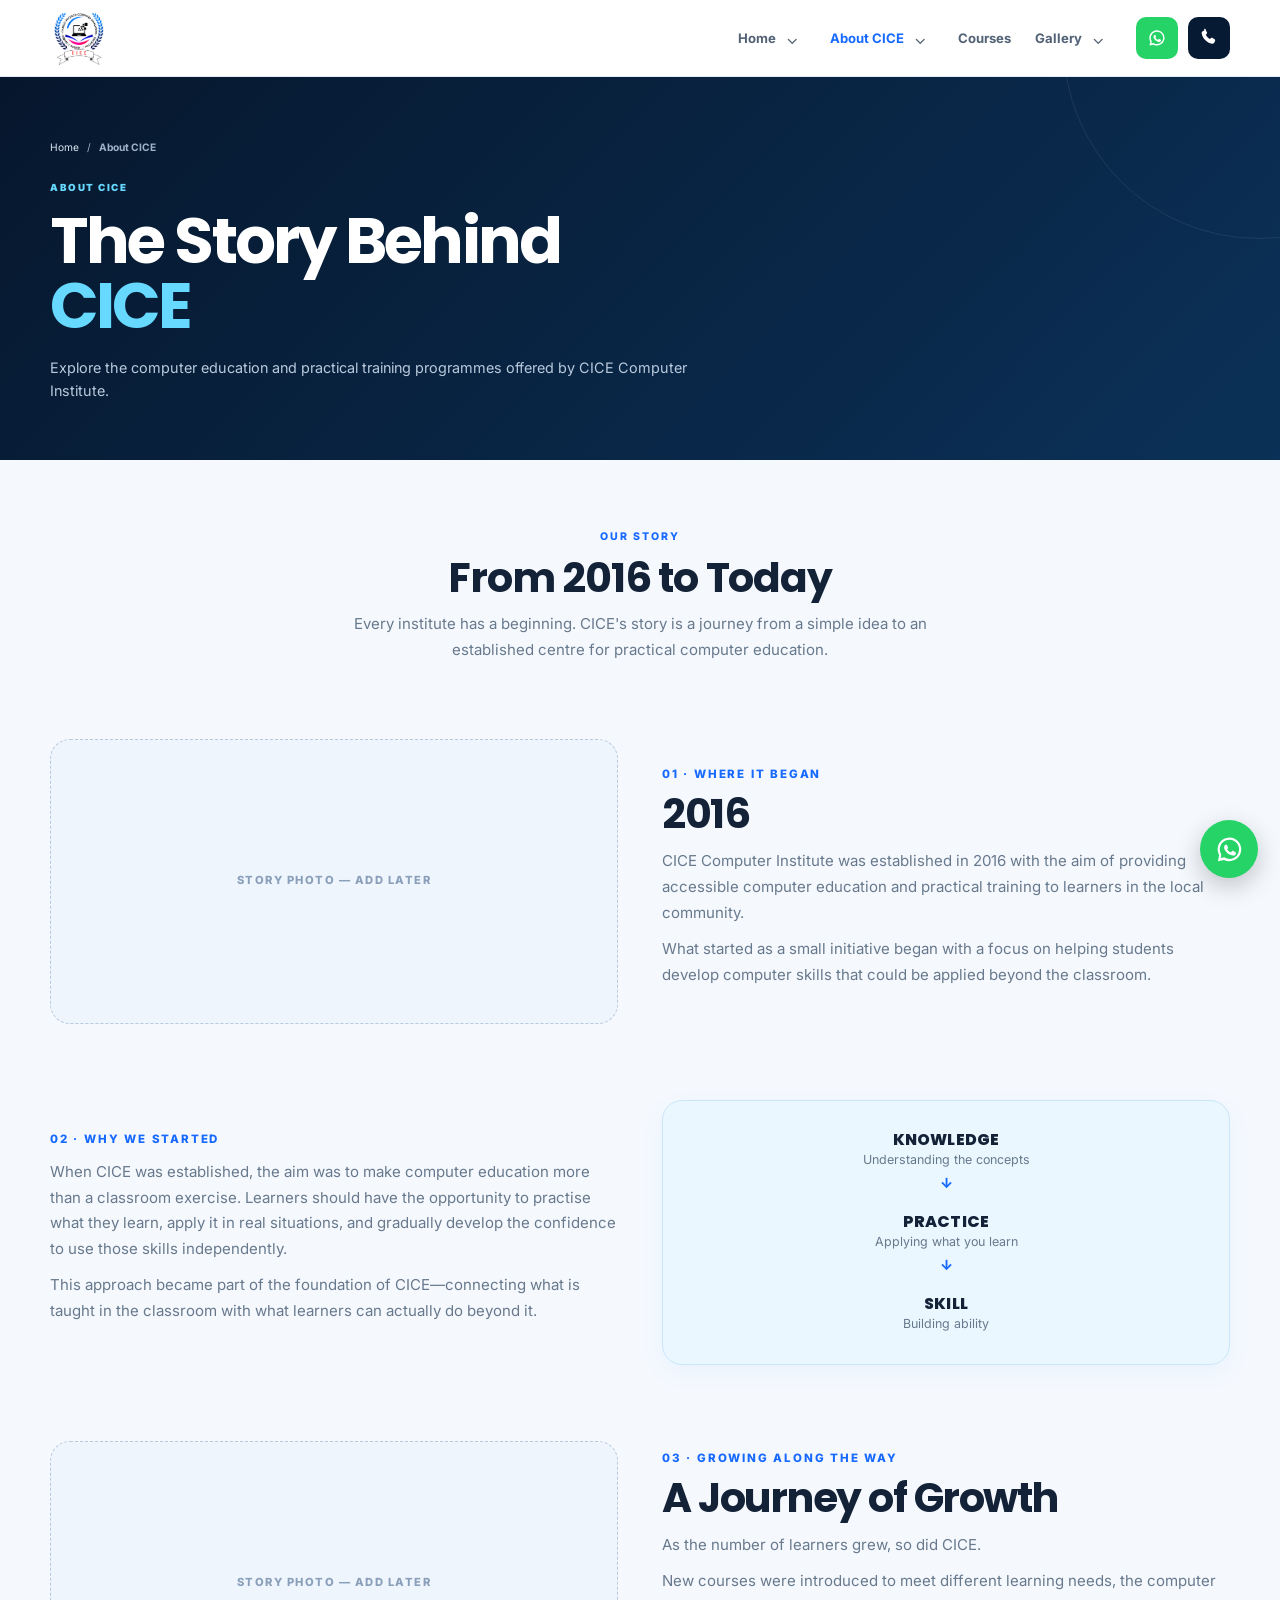
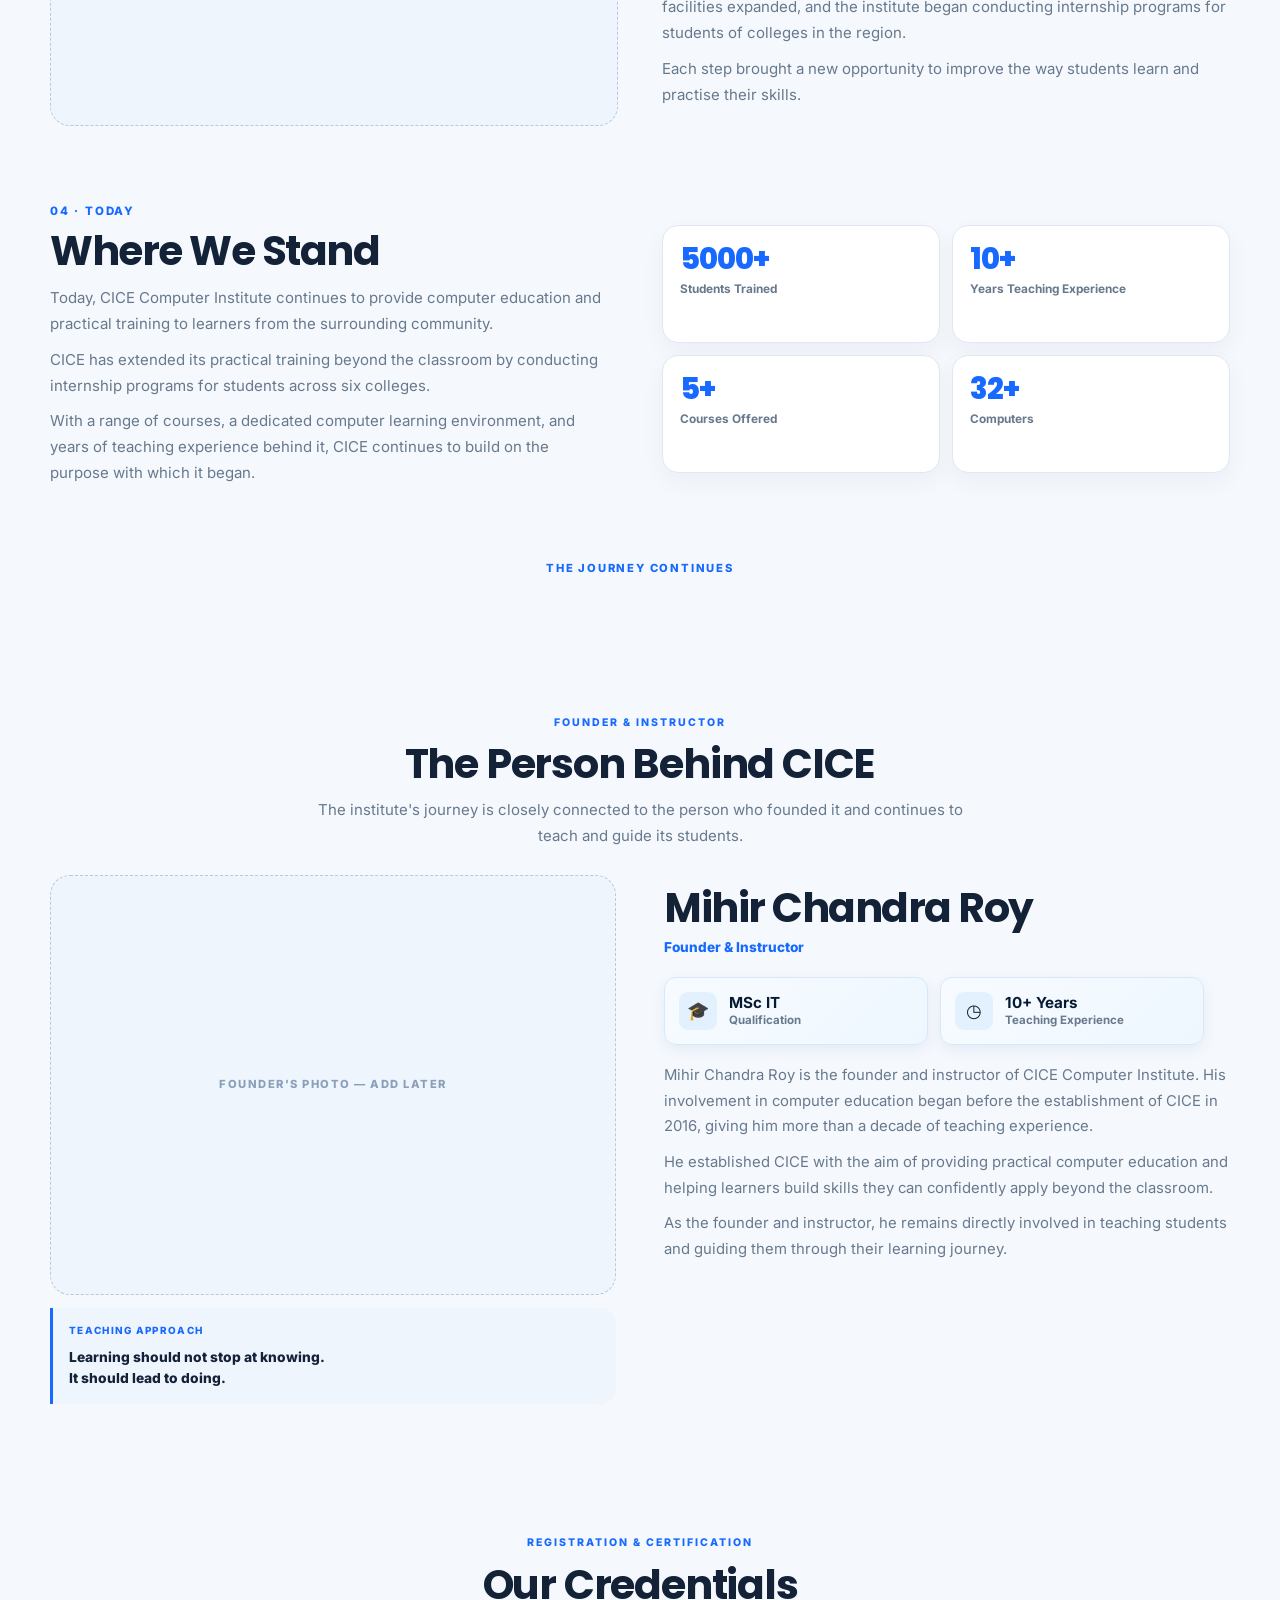
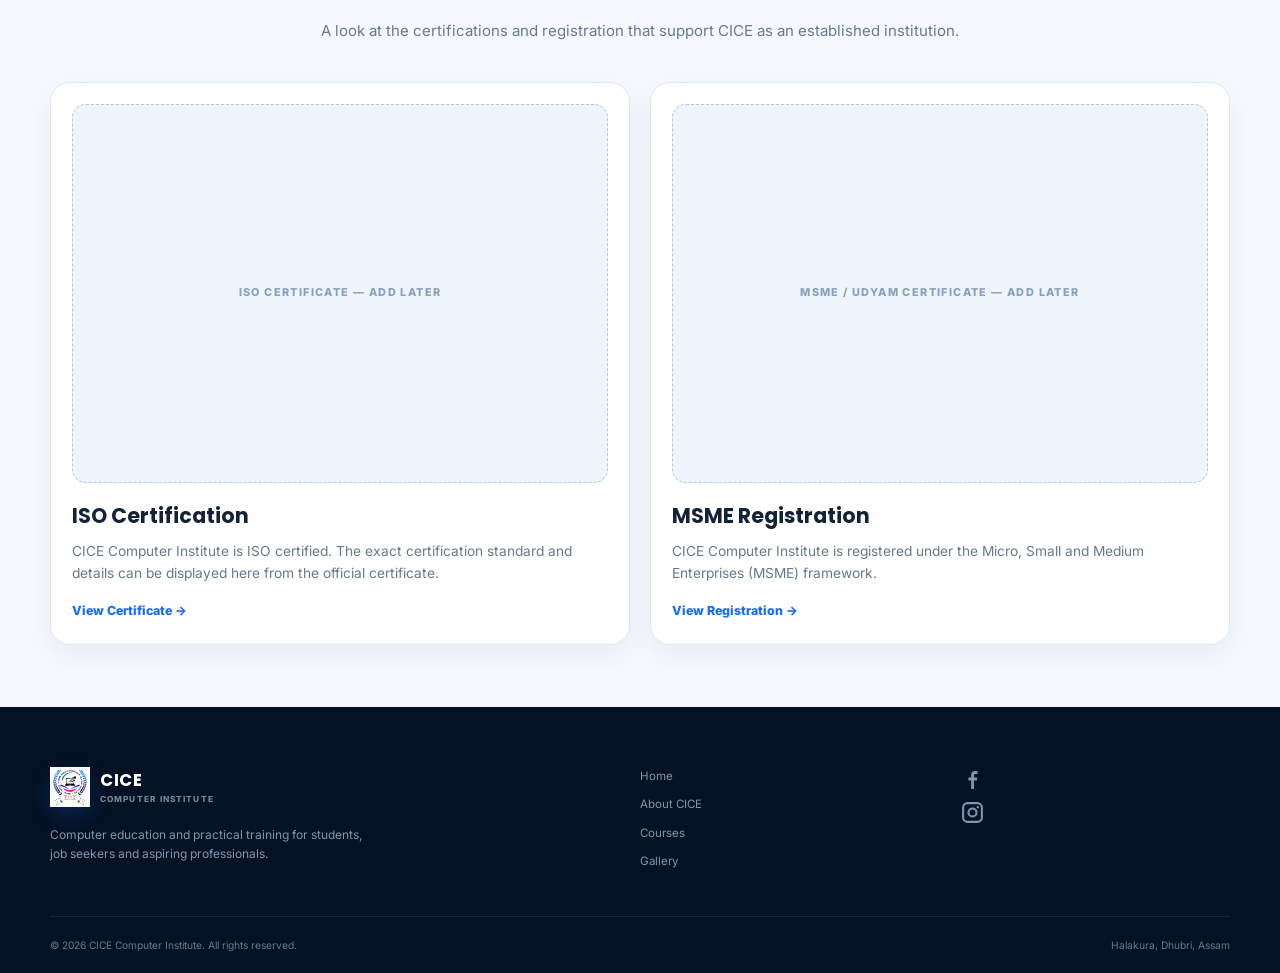
==== commit 08fa76f6: "Update founder credentials layout and styles Refactored founder credentials section to use grid layo" ====
--- a/about.html
+++ b/about.html
@@ -119,26 +119,52 @@
 
 <style id="founder-credentials-refinement">
 .founder-credentials {
-    display:flex;
-    align-items:center;
-    flex-wrap:wrap;
-    gap:9px;
-    margin-bottom:18px;
-    color:var(--muted);
-    font-size:.78rem;
-    font-weight:700;
-}
-.founder-credential:first-child {
-    color:var(--blue);
-    font-weight:800;
-}
-.founder-credential-separator {
-    color:#a9b7c7;
-    font-weight:600;
-}
-@media (max-width:600px) {
+    display: grid;
+    grid-template-columns: repeat(2, minmax(0, 1fr));
+    gap: 12px;
+    max-width: 540px;
+    margin-bottom: 18px;
+}
+.founder-credential {
+    display: flex;
+    align-items: center;
+    gap: 12px;
+    min-height: 68px;
+    padding: 12px 14px;
+    background: linear-gradient(135deg, #f7fbff, #eef7ff);
+    border: 1px solid #d7e8f8;
+    border-radius: 12px;
+    box-shadow: 0 5px 14px rgba(18, 61, 96, .07);
+}
+.founder-credential-icon {
+    display: grid;
+    place-items: center;
+    width: 38px;
+    height: 38px;
+    flex: 0 0 38px;
+    border-radius: 9px;
+    background: #e3f1ff;
+    font-size: 18px;
+}
+.founder-credential-copy {
+    display: flex;
+    flex-direction: column;
+    gap: 2px;
+}
+.founder-credential-copy strong {
+    color: var(--navy);
+    font-size: .95rem;
+    line-height: 1.2;
+}
+.founder-credential-copy small {
+    color: var(--muted);
+    font-size: .72rem;
+    font-weight: 700;
+    line-height: 1.2;
+}
+@media (max-width: 520px) {
     .founder-credentials {
-        row-gap:5px;
+        grid-template-columns: 1fr;
     }
 }
 </style>
@@ -333,10 +359,21 @@
                 <h3 class="founder-name">Mihir Chandra Roy</h3>
                 <div class="founder-role">Founder &amp; Instructor</div>
                 <div class="founder-credentials" aria-label="Founder credentials">
-                    <span class="founder-credential">🎓 MSc IT</span>
-                    <span class="founder-credential-separator" aria-hidden="true">·</span>
-                    <span class="founder-credential">10+ Years of Teaching Experience</span>
-                </div>
+        <div class="founder-credential">
+            <span class="founder-credential-icon" aria-hidden="true">🎓</span>
+            <span class="founder-credential-copy">
+                <strong>MSc IT</strong>
+                <small>Qualification</small>
+            </span>
+        </div>
+        <div class="founder-credential">
+            <span class="founder-credential-icon" aria-hidden="true">◷</span>
+            <span class="founder-credential-copy">
+                <strong>10+ Years</strong>
+                <small>Teaching Experience</small>
+            </span>
+        </div>
+    </div>
                 <p>Mihir Chandra Roy is the founder and instructor of CICE Computer Institute. His involvement in computer education began before the establishment of CICE in 2016, giving him more than a decade of teaching experience.</p>
                 <p>He established CICE with the aim of providing practical computer education and helping learners build skills they can confidently apply beyond the classroom.</p>
                 <p>As the founder and instructor, he remains directly involved in teaching students and guiding them through their learning journey.</p>
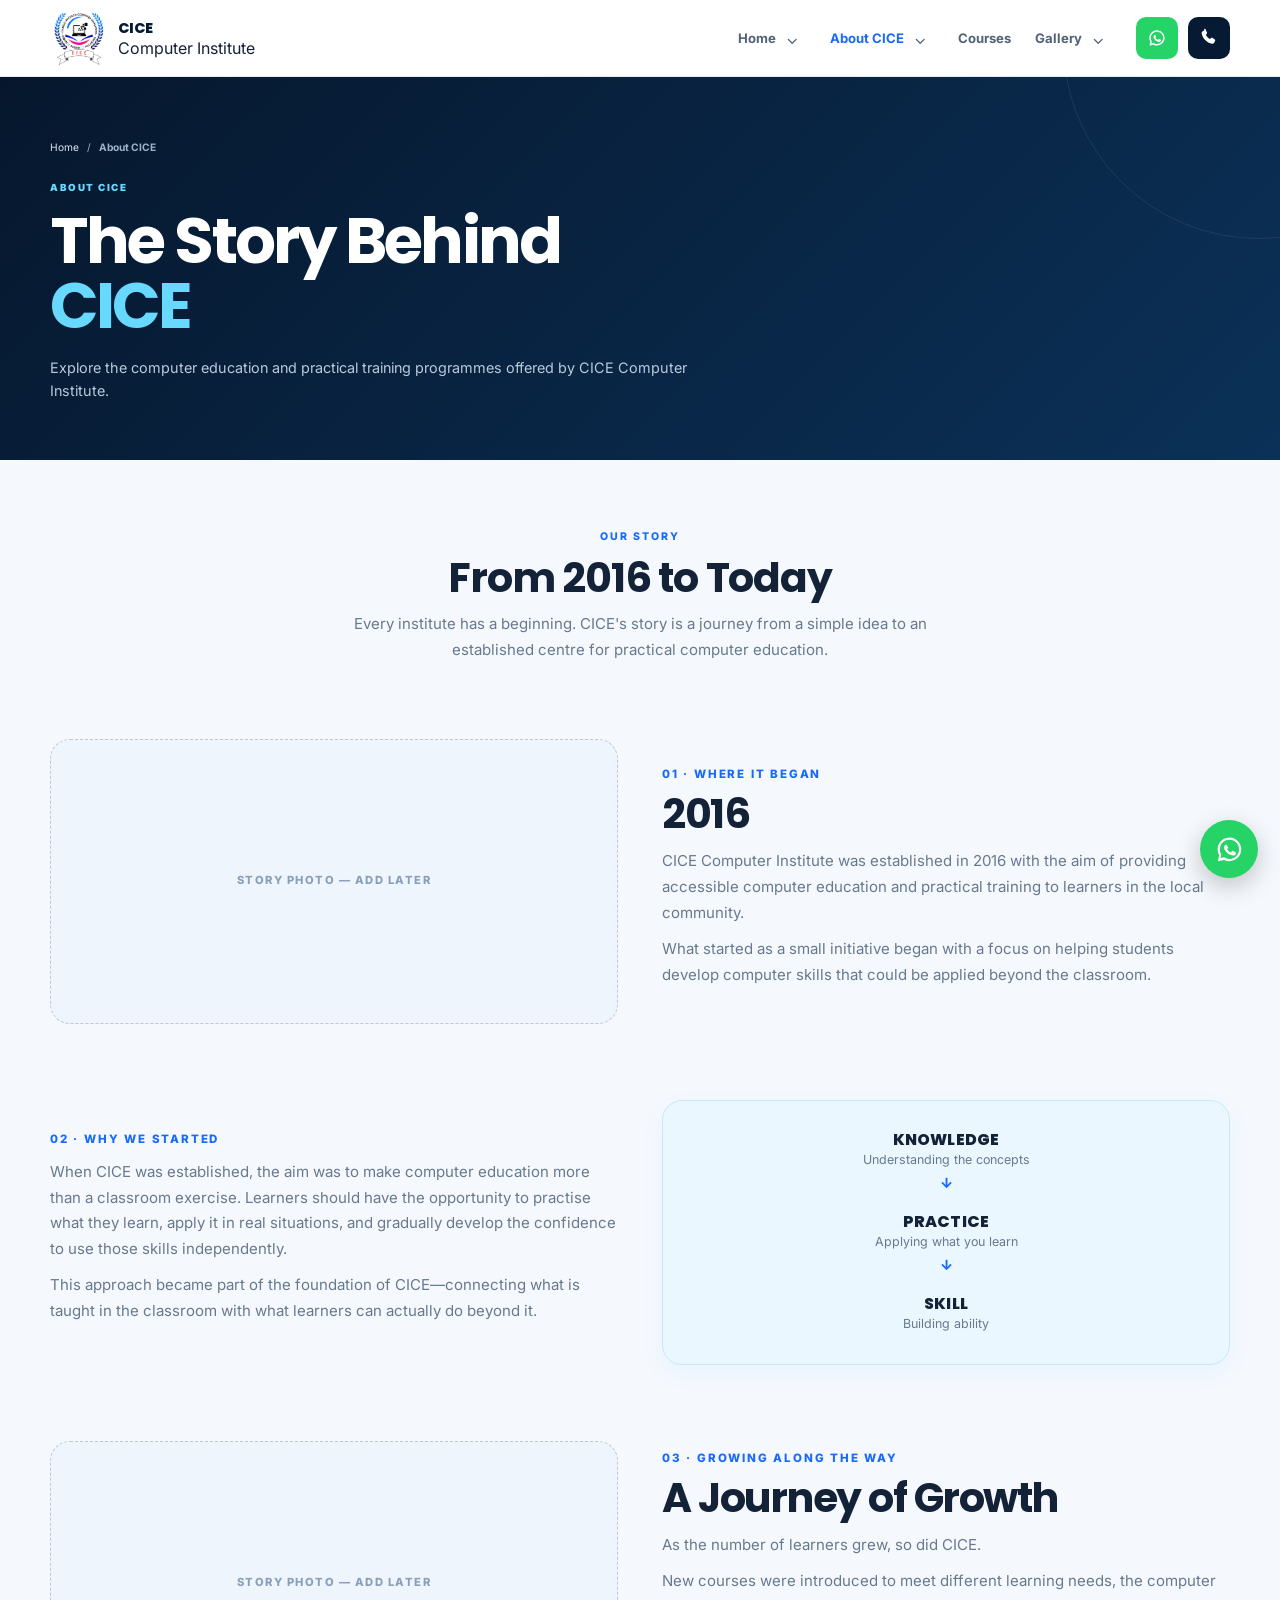
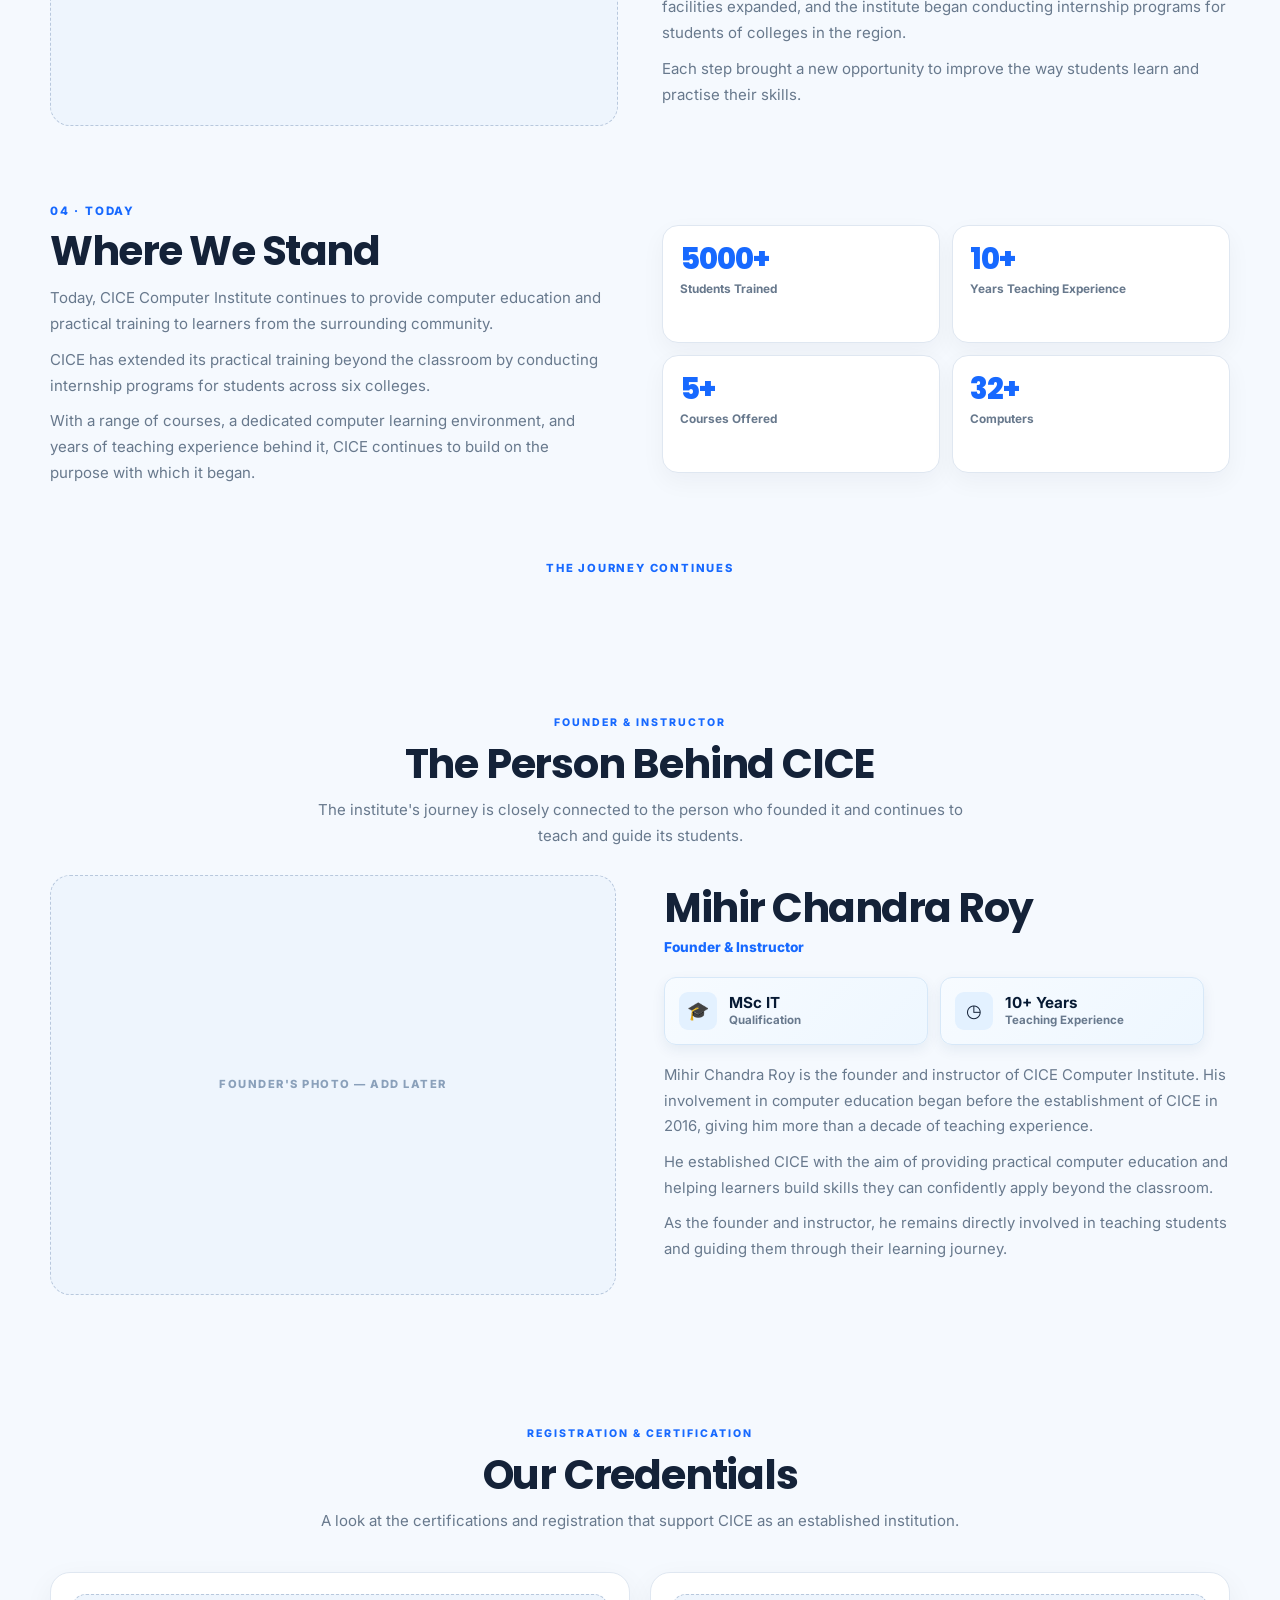
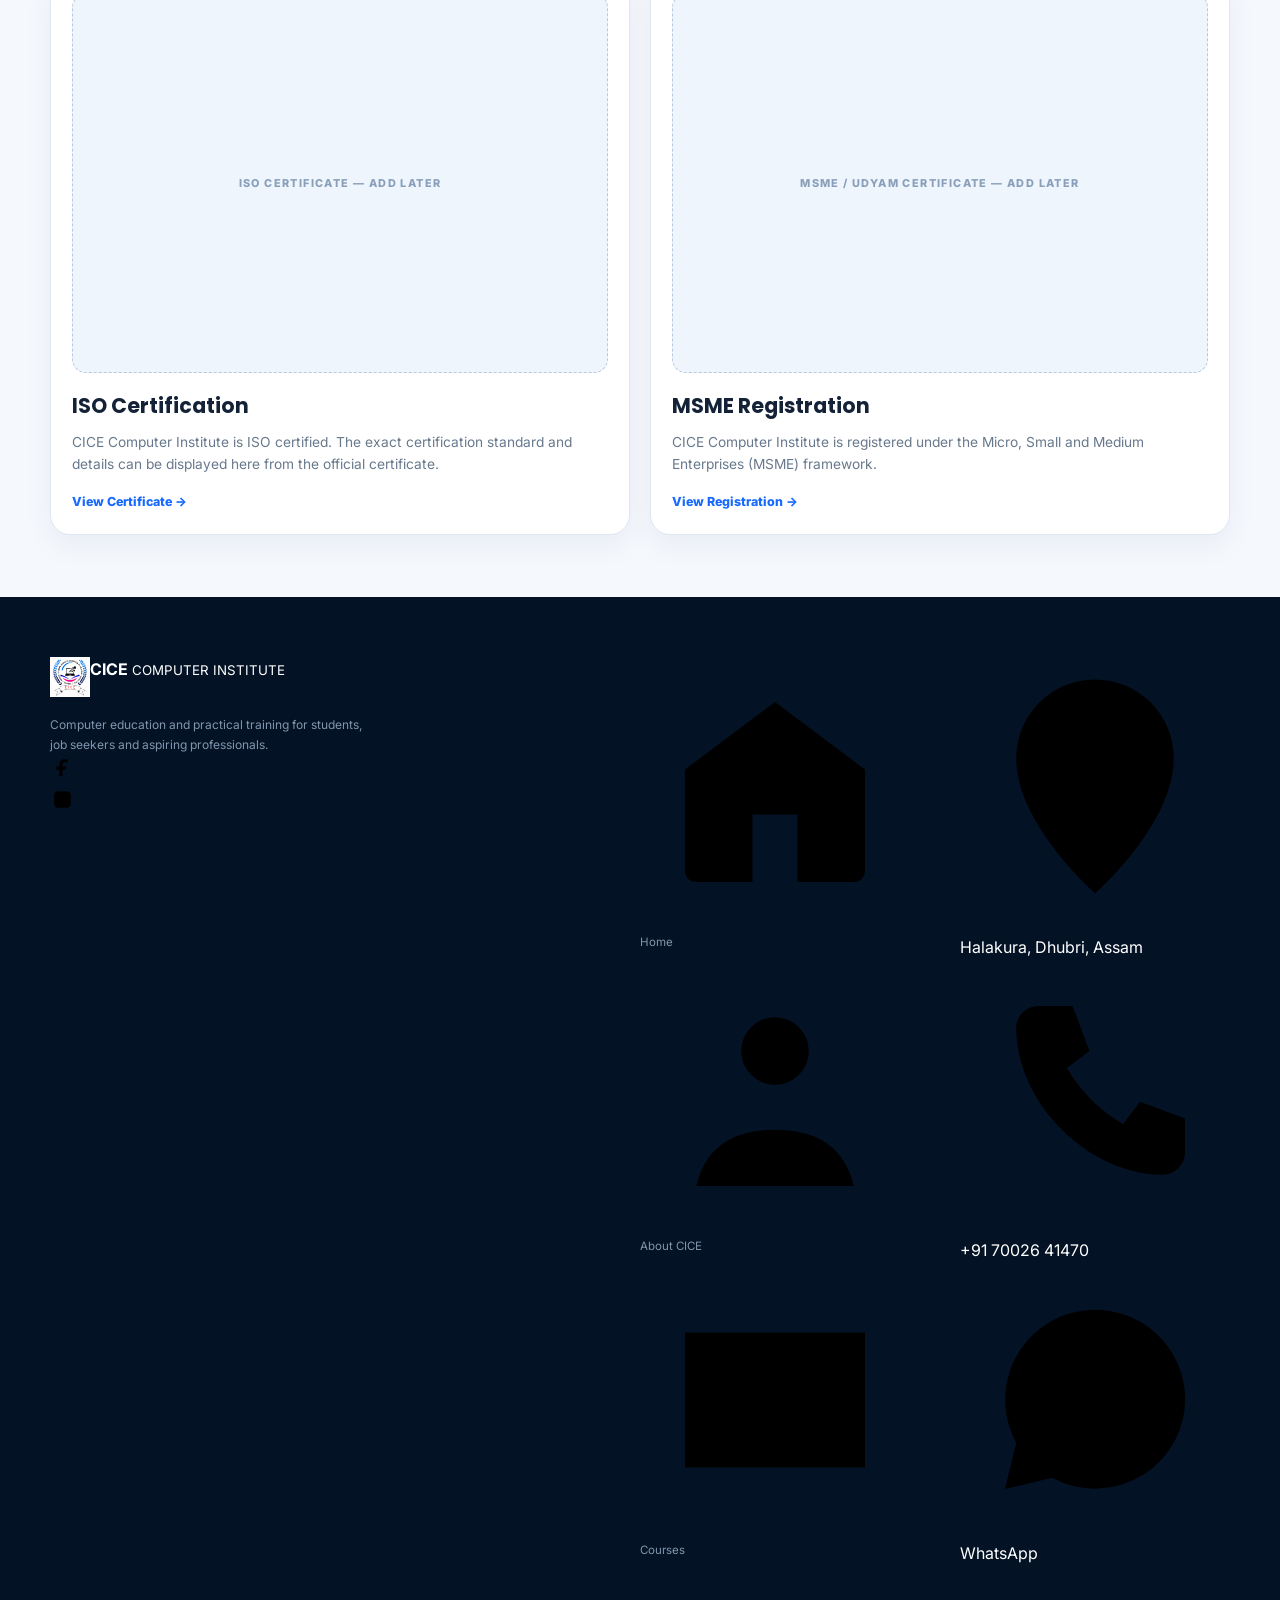
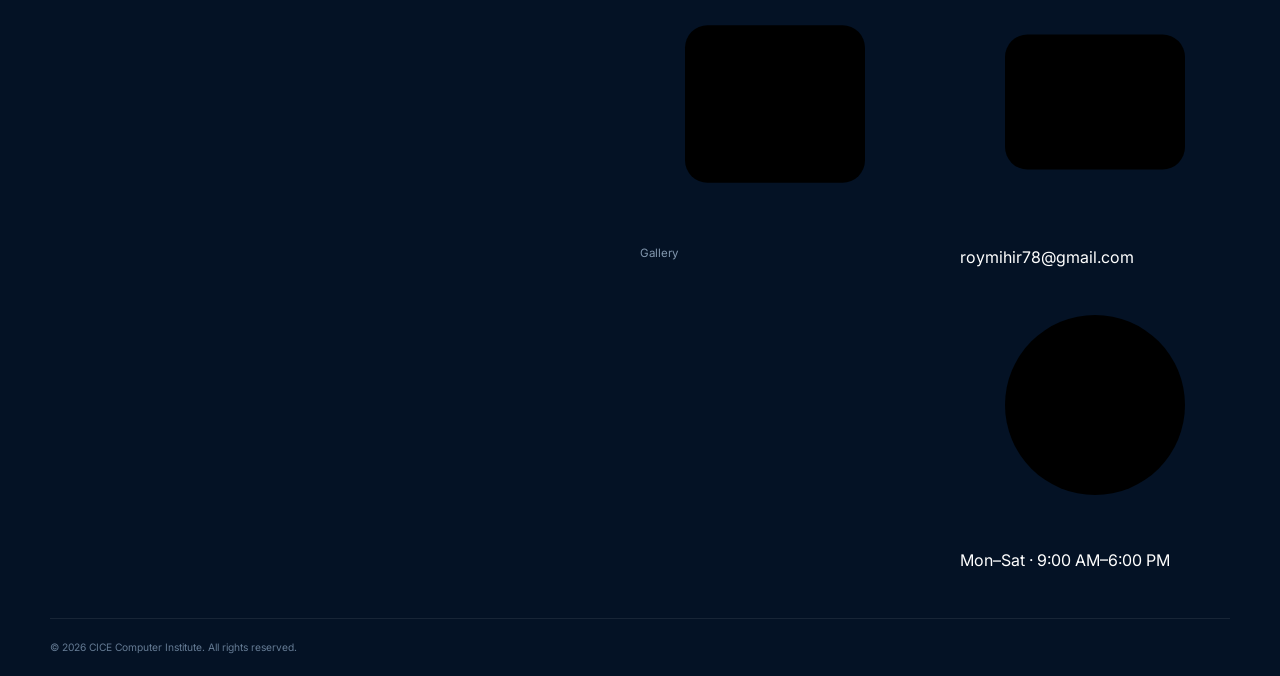
==== commit 80886f1a: "Refactor about.html to update footer and remove philosophy Removed founder's philosophy section and " ====
--- a/about.html
+++ b/about.html
@@ -175,6 +175,10 @@
     <nav class="navbar container">
     <a href="index.html" class="brand" aria-label="CICE Computer Institute - Home">
     <img src="assets/images/cice-logo-nav.png" alt="CICE Computer Institute official logo" class="brand-logo">
+    <span class="brand-info">
+        <strong class="brand-cice-name">CICE</strong>
+        <span class="brand-institute-name">Computer Institute</span>
+    </span>
 </a>
 
     <button class="menu-toggle" id="menuToggle" type="button"
@@ -348,10 +352,6 @@
                 <div class="founder-photo image-placeholder">
                     <img src="assets/images/about/founder.jpg" alt="Mihir Chandra Roy, Founder and Instructor of CICE" loading="lazy" onerror="this.style.display='none';">
                     <span>FOUNDER'S PHOTO — ADD LATER</span>
-                </div>
-                <div class="philosophy founder-philosophy">
-                    <small>TEACHING APPROACH</small>
-                    <p>Learning should not stop at knowing.<br>It should lead to doing.</p>
                 </div>
             </div>
 
@@ -418,33 +418,60 @@
 <!-- ==================== FOOTER ==================== -->
 <footer class="site-footer">
     <div class="footer-inner container">
-        <div>
-            <a href="index.html" class="brand footer-brand">
-                <span class="brand-mark"><img src="assets/images/cice-logo.png" alt="CICE Institute logo" class="footer-brand-logo"></span>
-                <span>
+        <div class="footer-identity">
+            <a href="index.html" class="footer-brand" aria-label="CICE Computer Institute - Home">
+                <img src="assets/images/cice-logo.png" alt="CICE Computer Institute official logo" class="footer-brand-logo">
+                <span class="footer-brand-info">
                     <strong>CICE</strong>
                     <small>COMPUTER INSTITUTE</small>
                 </span>
             </a>
             <p>Computer education and practical training for students, job seekers and aspiring professionals.</p>
-        </div>
-        <div class="footer-links">
-            <a href="index.html">Home</a>
-            <a href="about.html">About CICE</a>
-            <a href="courses.html">Courses</a>
-            <a href="gallery.html">Gallery</a>
-            
-        </div>
-        <div class="footer-social">
-            <a href="https://www.facebook.com/p/CICE-Computer-Institute-Halakura-100089602022179/" target="_blank" rel="noopener" aria-label="Facebook" title="Facebook"><svg class="footer-social-icon" viewBox="0 0 24 24" aria-hidden="true" focusable="false"><path fill="currentColor" d="M13.5 21v-8h2.7l.4-3h-3.1V8.1c0-.9.3-1.5 1.6-1.5h1.7V4c-.3 0-1.2-.1-2.3-.1-2.3 0-3.8 1.4-3.8 3.9V10H8v3h2.7v8h2.8Z"/></svg></a>
-            <a href="https://www.instagram.com/cice_computer_halakura/" target="_blank" rel="noopener" aria-label="Instagram" title="Instagram"><svg class="footer-social-icon" viewBox="0 0 24 24" aria-hidden="true" focusable="false"><path fill="currentColor" d="M7.2 2h9.6A5.2 5.2 0 0 1 22 7.2v9.6a5.2 5.2 0 0 1-5.2 5.2H7.2A5.2 5.2 0 0 1 2 16.8V7.2A5.2 5.2 0 0 1 7.2 2Zm0 2A3.2 3.2 0 0 0 4 7.2v9.6A3.2 3.2 0 0 0 7.2 20h9.6a3.2 3.2 0 0 0 3.2-3.2V7.2A3.2 3.2 0 0 0 16.8 4H7.2Zm4.8 3.1A4.9 4.9 0 1 1 7.1 12 4.9 4.9 0 0 1 12 7.1Zm0 2A2.9 2.9 0 1 0 14.9 12 2.9 2.9 0 0 0 12 9.1Zm5.1-3.4a1.15 1.15 0 1 1-1.15 1.15A1.15 1.15 0 0 1 17.1 5.7Z"/></svg></a>
+            <div class="footer-social" aria-label="Social media">
+                <a href="https://www.facebook.com/p/CICE-Computer-Institute-Halakura-100089602022179/" target="_blank" rel="noopener" aria-label="CICE on Facebook">
+                    <svg viewBox="0 0 24 24" aria-hidden="true"><path d="M14 8h3V5h-3c-3 0-5 2-5 5v2H6v3h3v6h3v-6h3l1-3h-4v-2c0-1.2.8-2 2-2Z"/></svg>
+                </a>
+                <a href="https://www.instagram.com/cice_computer_halakura/" target="_blank" rel="noopener" aria-label="CICE on Instagram">
+                    <svg viewBox="0 0 24 24" aria-hidden="true"><rect x="4" y="4" width="16" height="16" rx="4"/><circle cx="12" cy="12" r="3.5"/><circle cx="17.3" cy="6.8" r="1" class="icon-fill"/></svg>
+                </a>
+            </div>
+        </div>
+
+        <nav class="footer-column footer-links" aria-label="Footer navigation">
+            <a href="index.html"><span class="footer-link-icon" aria-hidden="true"><svg viewBox="0 0 24 24"><path d="m4 10 8-6 8 6v9a1 1 0 0 1-1 1h-5v-6h-4v6H5a1 1 0 0 1-1-1v-9Z"/></svg></span>Home</a>
+            <a href="about.html"><span class="footer-link-icon" aria-hidden="true"><svg viewBox="0 0 24 24"><circle cx="12" cy="8" r="3"/><path d="M5 20c.8-3.4 3.2-5 7-5s6.2 1.6 7 5"/></svg></span>About CICE</a>
+            <a href="courses.html"><span class="footer-link-icon" aria-hidden="true"><svg viewBox="0 0 24 24"><path d="M4 6h16v12H4z"/><path d="M8 10h8M8 14h5"/></svg></span>Courses</a>
+            <a href="gallery.html"><span class="footer-link-icon" aria-hidden="true"><svg viewBox="0 0 24 24"><rect x="4" y="5" width="16" height="14" rx="2"/><circle cx="9" cy="10" r="1.5"/><path d="m6 17 4-4 3 3 2-2 3 3"/></svg></span>Gallery</a>
+        </nav>
+
+        <div class="footer-column footer-contact">
+            <a href="https://www.google.com/maps/search/?api=1&query=CICE+Computer+Institute+Halakura" target="_blank" rel="noopener" aria-label="Open CICE Computer Institute in Google Maps">
+                <span class="footer-contact-icon" aria-hidden="true"><svg viewBox="0 0 24 24"><path d="M12 21s7-6.1 7-12A7 7 0 0 0 5 9c0 5.9 7 12 7 12Z"/><circle cx="12" cy="9" r="2.3"/></svg></span>
+                <span>Halakura, Dhubri, Assam</span>
+            </a>
+            <a href="tel:+917002641470" aria-label="Call CICE Computer Institute">
+                <span class="footer-contact-icon" aria-hidden="true"><svg viewBox="0 0 24 24"><path d="M7 4h3l1.5 4-2 1.5a14 14 0 0 0 5 5l1.5-2 4 1.5v3c0 1.1-.9 2-2 2C11.4 19 5 12.6 5 5.9 5 4.9 5.9 4 7 4Z"/></svg></span>
+                <span>+91 70026 41470</span>
+            </a>
+            <a href="https://wa.me/917002641470" target="_blank" rel="noopener" aria-label="Contact CICE on WhatsApp">
+                <span class="footer-contact-icon" aria-hidden="true"><svg viewBox="0 0 24 24"><path d="M20 11.5A8 8 0 0 1 8.2 19L4 20l1-4.1A8 8 0 1 1 20 11.5Z"/><path d="M9 8.5c.3-.6.7-.6 1-.2l.8 1.1c.2.3.2.6 0 .8l-.5.6c.7 1.1 1.5 1.8 2.7 2.4l.6-.5c.2-.2.5-.2.8 0l1.1.7c.4.3.4.7 0 1.1-.5.6-1.1.8-1.8.6-2.9-.8-5.3-3.1-6.2-5.9-.2-.7 0-1.3.5-1.7Z"/></svg></span>
+                <span>WhatsApp</span>
+            </a>
+            <a href="mailto:roymihir78@gmail.com" aria-label="Email CICE Computer Institute">
+                <span class="footer-contact-icon" aria-hidden="true"><svg viewBox="0 0 24 24"><rect x="4" y="6" width="16" height="12" rx="2"/><path d="m5 8 7 5 7-5"/></svg></span>
+                <span>roymihir78@gmail.com</span>
+            </a>
+            <div class="footer-contact-item">
+                <span class="footer-contact-icon" aria-hidden="true"><svg viewBox="0 0 24 24"><circle cx="12" cy="12" r="8"/><path d="M12 7v5l3 2"/></svg></span>
+                <span>Mon–Sat · 9:00 AM–6:00 PM</span>
+            </div>
         </div>
     </div>
     <div class="footer-bottom container">
         <span>© <span id="year"></span> CICE Computer Institute. All rights reserved.</span>
-        <span>Halakura, Dhubri, Assam</span>
     </div>
 </footer>
+
 <script>
 document.addEventListener('DOMContentLoaded', function () {
   const dropdown = document.querySelector('.nav-dropdown');
--- a/style.css
+++ b/style.css
@@ -330,13 +330,13 @@
 .hero-brand-cice,
 .hero-brand-institute {
     display:block;
-    font-size:clamp(3.25rem,6.4vw,5.5rem);
     font-weight:900;
     letter-spacing:0;
     line-height:.98;
 }
 
 .hero-brand-cice {
+    font-size:clamp(4.5rem,8vw,7rem);
     background:linear-gradient(135deg,#ffffff 12%,#62cfff 88%);
     -webkit-background-clip:text;
     background-clip:text;
@@ -345,8 +345,8 @@
 }
 
 .hero-brand-institute {
-    margin-top:2px;
-    font-size:clamp(3.6rem,7vw,6.1rem);
+    margin-top:3px;
+    font-size:clamp(3.1rem,5.7vw,5.1rem);
     color:#fff !important;
     text-transform:uppercase;
 }
@@ -442,156 +442,29 @@
 }
 
 /* ==================== HERO VISUAL ELEMENTS ==================== */
-/* Controls decorative circles, accents and the visual area beside the hero text. */
-
-.hero-visual {
-    min-height:470px;
-    position:relative;
-    display:grid;
-    place-items:center;
-}
-
-.hero-orbit {
-    position:absolute;
-    border:1px solid rgba(37,200,255,.16);
-    border-radius:50%;
-}
-
-.orbit-one {
-    width:470px;
-    height:470px;
-}
-
-.orbit-two {
-    width:340px;
-    height:340px;
-}
-
-.hero-accent {
-    position:absolute;
-    width:120px;
-    height:120px;
-    border:1px solid rgba(37,200,255,.18);
-    transform:rotate(45deg);
-}
-
-.accent-top {
-    top:35px;
-    right:45px;
-}
-
-.accent-bottom {
-    bottom:35px;
-    left:45px;
-}
-
-/* ==================== HERO IDENTITY CARD ==================== */
-/* Styles the information card used in the hero visual area. */
-
-.identity-card {
-    position:relative;
-    z-index:2;
-    width:min(470px,92%);
-    padding:28px 30px;
-    border:1px solid rgba(255,255,255,.16);
-    border-radius:24px;
-    background:rgba(10,31,53,.78);
-    box-shadow:0 30px 80px rgba(0,0,0,.28);
-    backdrop-filter:blur(10px);
-}
-
-.identity-top {
-    display:flex;
-    align-items:center;
-    gap:9px;
-    color:#7f9ab5;
-    font-size:.54rem;
-    font-weight:800;
-    letter-spacing:1.5px;
-}
-
-.identity-dot {
-    width:8px;
-    height:8px;
-    border-radius:50%;
-    background:#53cfff;
-    box-shadow:0 0 16px rgba(83,207,255,.65);
-}
-
-.identity-year {
-    margin-left:auto;
-    color:#6f879f;
-}
-
-.identity-main {
-    display:flex;
-    align-items:center;
-    gap:22px;
-    padding:55px 0 38px;
-}
-
-.identity-monogram {
-    width:92px;
-    height:92px;
-    flex:0 0 92px;
-    display:grid;
-    place-items:center;
-    border-radius:22px;
-    background:linear-gradient(145deg,#1769ff,#25c8ff);
-    color:#fff;
-    font:800 3.7rem/1 Poppins;
-    box-shadow:0 18px 40px rgba(23,105,255,.25);
-}
-
-.identity-small {
-    color:#53cfff;
-    font-size:.62rem;
-    font-weight:900;
-    letter-spacing:2px;
-}
-
-.identity-main h2 {
-    color:#fff;
-    font-size:1.65rem;
-    line-height:1.08;
-    letter-spacing:1px;
-    margin:7px 0 10px;
-}
-
-.identity-main p {
-    color:#8ea8c2;
-    font-size:.54rem;
-    font-weight:800;
-    letter-spacing:1.3px;
-}
-
-.identity-line {
-    height:1px;
-    background:linear-gradient(90deg,rgba(83,207,255,.7),rgba(255,255,255,.08),transparent);
-}
-
-.identity-bottom {
-    display:flex;
-    align-items:center;
-    gap:12px;
-    padding-top:20px;
-    color:#8ea8c2;
-    font-size:.56rem;
-    font-weight:900;
-    letter-spacing:1.3px;
-}
-
-.identity-bottom span:nth-child(1) {
-    color:#53cfff;
-}
-
-.identity-bottom span:nth-child(3) {
-    color:#fff;
-}
-
-.identity-bottom span:nth-child(5) {
-    color:#53cfff;
-}
+/* Uses authentic CICE photographs as the hero's identity-building visual. */
+.hero-visual { min-height:470px; position:relative; display:grid; place-items:center; }
+.hero-location { display:inline-flex; align-items:center; gap:9px; margin:0 0 22px; padding:8px 12px; border:1px solid rgba(98,207,255,.28); border-radius:999px; background:rgba(37,200,255,.08); color:#d9f5ff; font-size:.66rem; font-weight:800; letter-spacing:1.1px; }
+.hero-location-pin { display:grid; place-items:center; width:19px; height:19px; border-radius:50%; background:rgba(98,207,255,.18); color:#62cfff; font-size:.82rem; line-height:1; }
+.hero-photo-carousel { width:min(520px,100%); position:relative; z-index:2; }
+.hero-photo-stage { position:relative; width:100%; aspect-ratio:4 / 3; overflow:hidden; border:1px solid rgba(255,255,255,.18); border-radius:22px; background:#08223a; box-shadow:0 30px 70px rgba(0,0,0,.3); }
+.hero-photo-slide { position:absolute; inset:0; margin:0; opacity:0; visibility:hidden; transform:scale(1.025); transition:opacity .65s ease, transform 1.1s ease, visibility .65s; }
+.hero-photo-slide.is-active { opacity:1; visibility:visible; transform:scale(1); z-index:1; }
+.hero-photo-slide img { display:block; width:100%; height:100%; object-fit:cover; }
+.hero-photo-slide::after { content:""; position:absolute; inset:45% 0 0; background:linear-gradient(180deg,transparent,rgba(3,18,33,.88)); pointer-events:none; }
+.hero-photo-slide figcaption { position:absolute; left:24px; right:24px; bottom:22px; z-index:2; display:flex; flex-direction:column; gap:4px; color:#fff; }
+.hero-photo-slide figcaption strong { font-size:1rem; line-height:1.2; letter-spacing:.2px; }
+.hero-photo-slide figcaption span { color:#d1e2f0; font-size:.67rem; line-height:1.4; }
+.hero-photo-controls { display:flex; align-items:center; justify-content:center; gap:12px; margin-top:15px; }
+.hero-photo-arrow { width:36px; height:36px; flex:0 0 36px; display:grid; place-items:center; border:1px solid rgba(255,255,255,.18); border-radius:50%; background:rgba(255,255,255,.07); color:#fff; cursor:pointer; font-size:.9rem; transition:.2s; }
+.hero-photo-arrow:hover { background:rgba(255,255,255,.13); transform:translateY(-1px); }
+.hero-photo-dots { display:flex; align-items:center; justify-content:center; gap:7px; }
+.hero-photo-dot { width:8px; height:8px; padding:0; border:0; border-radius:50%; background:rgba(255,255,255,.3); cursor:pointer; transition:.2s; }
+.hero-photo-dot.is-active { width:24px; border-radius:999px; background:#62cfff; }
+.hero-photo-arrow:focus-visible, .hero-photo-dot:focus-visible { outline:2px solid #62cfff; outline-offset:3px; }
+@media(max-width:850px) { .hero-visual { min-height:auto; } .hero-photo-carousel { width:min(560px,100%); } }
+@media(max-width:600px) { .hero-location { margin-bottom:18px; font-size:.58rem; letter-spacing:.8px; } .hero-photo-stage { aspect-ratio:4 / 3; border-radius:18px; } .hero-photo-slide figcaption { left:17px; right:17px; bottom:17px; } .hero-photo-slide figcaption strong { font-size:.88rem; } .hero-photo-slide figcaption span { font-size:.6rem; } }
+@media(prefers-reduced-motion:reduce) { .hero-photo-slide { transition:none; } }
 
 /* ==================== GENERAL SECTIONS ==================== */
 /* Provides shared section spacing and heading styles. */
@@ -1682,214 +1555,6 @@
     }
 }
 
-/* ==================== LAPTOP HERO ILLUSTRATION ==================== */
-/* Styles the custom laptop illustration in the homepage hero. */
-
-.laptop-hero {
-    width:520px;
-    position:relative;
-    z-index:3;
-    transform:rotate(-2deg);
-    filter:drop-shadow(0 30px 40px rgba(0,0,0,.28));
-}
-
-.laptop-lid {
-    padding:12px 12px 9px;
-    background:linear-gradient(145deg,#183d5f,#0d2945);
-    border-radius:18px 18px 7px 7px;
-    box-shadow:0 7px 0 rgba(2,15,28,.45);
-}
-
-.laptop-bezel {
-    height:335px;
-    position:relative;
-    overflow:hidden;
-    border-radius:10px 10px 4px 4px;
-    background:#061a2d;
-    border:1px solid rgba(255,255,255,.08);
-    box-shadow:inset 0 0 0 7px #102f4c;
-}
-
-.laptop-camera {
-    position:absolute;
-    top:6px;
-    left:50%;
-    width:5px;
-    height:5px;
-    transform:translateX(-50%);
-    border-radius:50%;
-    background:#4c718d;
-}
-
-.laptop-topbar {
-    height:34px;
-    display:flex;
-    align-items:center;
-    padding:0 14px;
-    border-bottom:1px solid rgba(255,255,255,.08);
-}
-
-.laptop-topbar>span {
-    margin-left:auto;
-    color:#6c8ba5;
-    font-size:6px;
-    font-weight:800;
-    letter-spacing:1px;
-}
-
-.laptop-dots {
-    display:flex;
-    gap:5px;
-}
-
-.laptop-dots i {
-    width:6px;
-    height:6px;
-    border-radius:50%;
-    background:#4d708b;
-}
-
-.laptop-content {
-    padding:43px 43px;
-}
-
-.laptop-content>small {
-    color:#55d8ff;
-    font-size:7px;
-    font-weight:900;
-    letter-spacing:1.7px;
-}
-
-.laptop-content h2 {
-    margin-top:8px;
-    color:#fff;
-    font:700 27px/1.1 Poppins,Arial,sans-serif;
-}
-
-.laptop-lines {
-    margin-top:25px;
-}
-
-.laptop-lines i {
-    display:block;
-    height:7px;
-    margin:10px 0;
-    border-radius:10px;
-}
-
-.laptop-lines i:nth-child(1) {
-    width:78%;
-    background:#3185ff;
-}
-
-.laptop-lines i:nth-child(2) {
-    width:60%;
-    background:#285a80;
-}
-
-.laptop-lines i:nth-child(3) {
-    width:43%;
-    background:#2dc5ee;
-}
-
-.laptop-cards {
-    display:grid;
-    grid-template-columns:repeat(3,1fr);
-    gap:10px;
-    margin-top:28px;
-}
-
-.laptop-cards div {
-    height:68px;
-    display:flex;
-    align-items:center;
-    justify-content:center;
-    flex-direction:column;
-    border:1px solid rgba(75,196,255,.17);
-    border-radius:9px;
-    background:#0d2d4a;
-}
-
-.laptop-cards b {
-    font-size:9px;
-    color:#83b6d6;
-}
-
-.laptop-cards span {
-    font-size:6px;
-    color:#5b7890;
-    margin-top:4px;
-}
-
-.laptop-progress {
-    height:7px;
-    margin-top:24px;
-    overflow:hidden;
-    border-radius:10px;
-    background:#153a5a;
-}
-
-.laptop-progress span {
-    display:block;
-    width:73%;
-    height:100%;
-    background:linear-gradient(90deg,#2374ff,#42d2ff);
-}
-
-.laptop-hinge {
-    width:120px;
-    height:7px;
-    margin:-1px auto 0;
-    border-radius:0 0 5px 5px;
-    background:#071c2e;
-}
-
-.laptop-base {
-    height:58px;
-    position:relative;
-    background:linear-gradient(#123653,#0a243c);
-    border-radius:3px 3px 14px 14px;
-    box-shadow:0 9px 0 #041524;
-}
-
-.keyboard {
-    width:310px;
-    margin:auto;
-    padding:9px 8px;
-    display:grid;
-    grid-template-columns:repeat(10,1fr);
-    gap:4px;
-}
-
-.keyboard i {
-    height:6px;
-    border-radius:2px;
-    background:#315774;
-}
-
-.keyboard i:nth-child(3n) {
-    background:#4385a8;
-}
-
-.trackpad {
-    position:absolute;
-    width:78px;
-    height:22px;
-    left:50%;
-    bottom:5px;
-    transform:translateX(-50%);
-    border:1px solid rgba(145,191,215,.25);
-    border-radius:4px;
-}
-
-.laptop-front {
-    width:92%;
-    height:7px;
-    margin:-1px auto 0;
-    border-radius:0 0 14px 14px;
-    background:#0a2035;
-}
-
 /* ==================== FACILITY ICON OVERRIDES ==================== */
 /* Enlarges and restyles the facility symbols used in the current design. */
 
@@ -1906,54 +1571,6 @@
     margin-bottom:20px !important;
 }
 
-/* ==================== LAPTOP RESPONSIVE SIZING ==================== */
-/* Shrinks the laptop illustration at tablet and mobile widths. */
-
-@media(max-width:1000px) {
-    .laptop-hero {
-        width:440px;
-    }
-
-    .laptop-bezel {
-        height:300px;
-    }
-}
-
-@media(max-width:600px) {
-    .laptop-hero {
-        width:305px;
-    }
-
-    .laptop-bezel {
-        height:220px;
-    }
-
-    .laptop-content {
-        padding:25px;
-    }
-
-    .laptop-content h2 {
-        font-size:19px;
-    }
-
-    .laptop-cards div {
-        height:45px;
-    }
-
-    .laptop-cards span {
-        display:none;
-    }
-
-    .keyboard {
-        width:190px;
-        gap:3px;
-    }
-
-    .keyboard i {
-        height:5px;
-    }
-}
-
 /* ==================== FINAL MOBILE HERO / ABOUT FIX ==================== */
 /* One authoritative mobile rule for the Hero title and About heading. */
 
@@ -1976,13 +1593,13 @@
     }
 
     .hero-brand-cice {
-        font-size:clamp(3rem,16vw,4.5rem);
+        font-size:clamp(3.8rem,18vw,5.4rem);
         letter-spacing:0;
     }
 
     .hero-brand-institute {
         margin-top:4px;
-        font-size:clamp(2.7rem,14vw,4rem);
+        font-size:clamp(2.45rem,12.2vw,3.7rem);
         letter-spacing:0;
         color:#fff !important;
         text-transform:uppercase;
@@ -2888,6 +2505,32 @@
         width:26px;
         height:26px;
         font-size:.84rem;
+    }
+}
+
+@media (max-width: 420px) {
+    .navbar .brand-logo {
+        width: 46px !important;
+        height: 46px !important;
+    }
+
+    .navbar .brand-info strong {
+        font-size: .7rem !important;
+    }
+
+    .navbar .brand-info small {
+        font-size: .5rem !important;
+        letter-spacing: 0 !important;
+    }
+
+    .navbar .menu-toggle {
+        width: 44px !important;
+        height: 44px !important;
+    }
+
+    .navbar .nav-action {
+        width: 38px !important;
+        height: 38px !important;
     }
 }
 
@@ -4300,6 +3943,33 @@
     flex: 0 0 auto !important;
 }
 
+.navbar .brand-info {
+    display: flex !important;
+    flex-direction: column !important;
+    justify-content: center !important;
+    min-width: 0 !important;
+    line-height: 1.15 !important;
+}
+
+.navbar .brand-info strong {
+    display: block !important;
+    color: var(--navy) !important;
+    font-size: .9rem !important;
+    font-weight: 800 !important;
+    letter-spacing: .1px !important;
+    white-space: nowrap !important;
+}
+
+.navbar .brand-info small {
+    display: block !important;
+    margin-top: 4px !important;
+    color: #75869a !important;
+    font-size: .62rem !important;
+    font-weight: 700 !important;
+    letter-spacing: .15px !important;
+    white-space: nowrap !important;
+}
+
 .navbar .nav-links {
     display: flex !important;
     align-items: center !important;
@@ -4471,6 +4141,15 @@
         justify-self: start !important;
     }
 
+    .navbar .brand-info strong {
+        font-size: .78rem !important;
+    }
+
+    .navbar .brand-info small {
+        margin-top: 3px !important;
+        font-size: .55rem !important;
+    }
+
     .navbar .menu-toggle {
         display: inline-flex !important;
         align-items: center !important;
